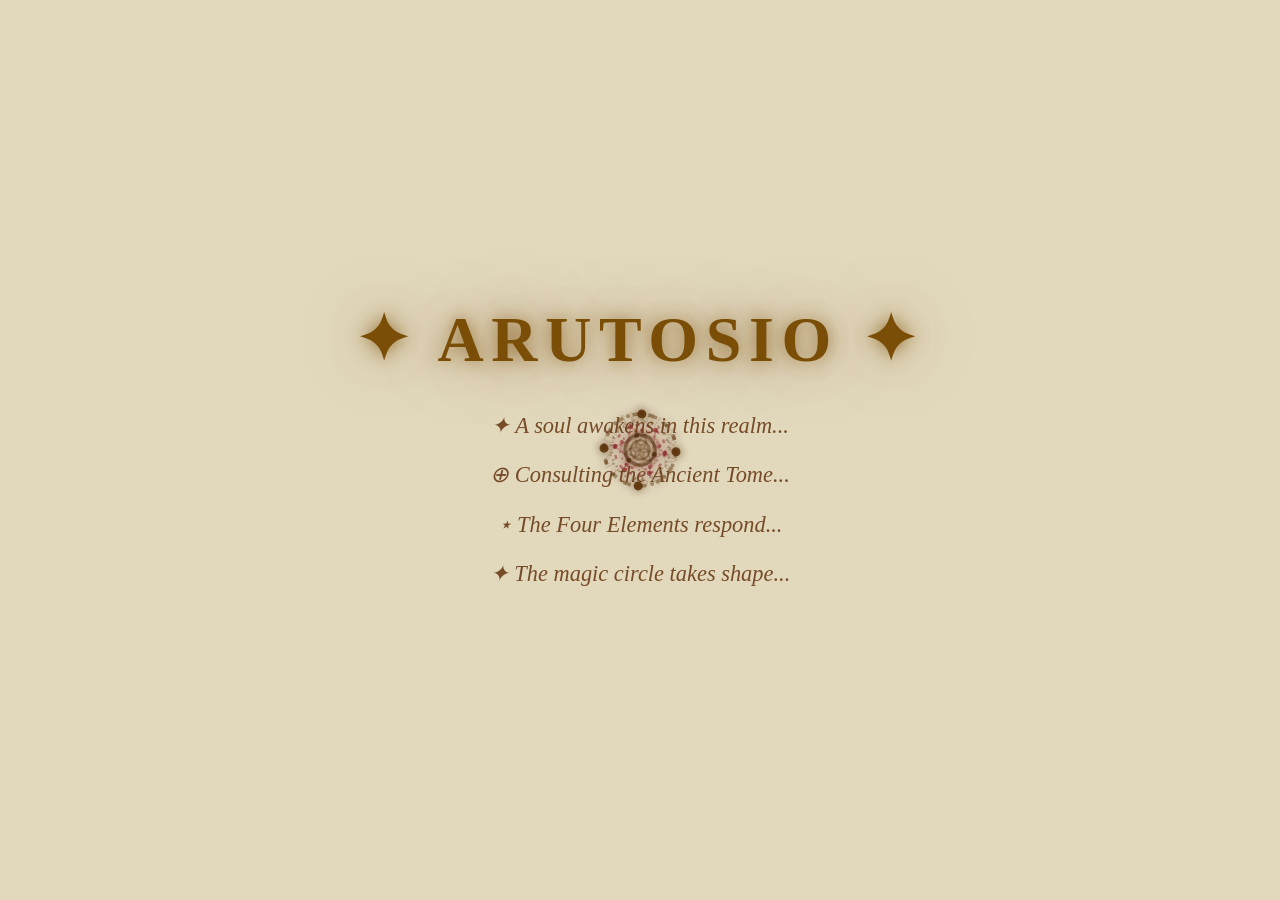
==== index.html @ 46d1d0fb "Replace React site with aruta.sh mirror branded as Arutosio Synced via aruta.sh tools/sync-arutosio." ====
<!DOCTYPE html>
<html lang="it" data-theme="dark">
<head>
    <meta charset="UTF-8">
    <meta name="viewport" content="width=device-width, initial-scale=1.0">
    <title>Arutosio — Tome of the Wandering Mage</title>
    <meta name="description" content="Stefano Aruta — Streamer, Programmer, Adventurer.">
    <link rel="icon" href="Brand/ArutosioIcon.ico">
    <link rel="manifest" href="manifest.json">
    <meta name="apple-mobile-web-app-capable" content="yes">
    <meta name="apple-mobile-web-app-status-bar-style" content="black-translucent">
    <meta name="theme-color" id="meta-theme-color" content="#0c0a1a">
    <script>
        // Restore theme + font-size + font-family synchronously so the first
        // paint already reflects the user's saved preferences. Running this
        // from app.js at DOMContentLoaded leaves a visible flash on mobile
        // when the default (dark) theme renders before the override applies.
        (function() {
            try {
                var t = localStorage.getItem('aruta_theme');
                if (!t) t = matchMedia('(prefers-color-scheme: light)').matches ? 'light' : 'dark';
                document.documentElement.setAttribute('data-theme', t);
                var fs = localStorage.getItem('aruta_fontsize');
                if (fs) document.documentElement.style.fontSize = fs + '%';
                var f = localStorage.getItem('aruta_font');
                var FONTS = {
                    medieval: ["'IM Fell English', Georgia, serif", "'IM Fell English', Georgia, serif"],
                    modern:   ["-apple-system, BlinkMacSystemFont, 'Segoe UI', system-ui, sans-serif", "-apple-system, BlinkMacSystemFont, 'Segoe UI', system-ui, sans-serif"],
                    serif:    ["Georgia, 'Times New Roman', serif", "Georgia, 'Times New Roman', serif"],
                    mono:     ["'Courier New', Consolas, monospace", "'Courier New', Consolas, monospace"],
                    nordic:   ["'Cinzel', Georgia, serif", "'Cinzel', Georgia, serif"]
                };
                if (f && FONTS[f]) {
                    document.documentElement.style.setProperty('--font-body', FONTS[f][0]);
                    document.documentElement.style.setProperty('--font-display', FONTS[f][1]);
                }
            } catch (e) {}
        })();
    </script>
    <meta property="og:type"        content="website">
    <meta property="og:url"         content="https://arutosio.com">
    <meta property="og:title"       content="Arutosio — The Wandering Mage">
    <meta property="og:description" content="Streamer · Programmer · Adventurer.">
    <meta property="og:image"       content="https://arutosio.com/Images/aru2_meta.png">
    <meta property="og:image:width"  content="1628">
    <meta property="og:image:height" content="1558">
    <meta property="og:image:type"   content="image/png">
    <link rel="canonical"           href="https://arutosio.com">
    <meta name="keywords"           content="Aruta, streamer, programmer, Twitch, Kick, YouTube, gaming, anime, Ultima Online, Minecraft">
    <meta name="twitter:card"       content="summary_large_image">
    <meta name="twitter:site"       content="@arutash">
    <meta name="twitter:title"      content="Arutosio — The Wandering Mage">
    <meta name="twitter:image"      content="https://arutosio.com/Images/aru2_meta.png">
    <meta name="twitter:description" content="Streamer · Programmer · Adventurer. Watch live on Twitch, Kick & YouTube.">
    <meta name="robots" content="index, follow">
    <meta name="author" content="Stefano Aruta">
    <link rel="preconnect" href="https://fonts.googleapis.com">
    <link rel="preconnect" href="https://fonts.gstatic.com" crossorigin>
    <link href="https://fonts.googleapis.com/css2?family=IM+Fell+English:ital@0;1&family=Inter:wght@400;600;700;900&family=Cinzel:wght@500;700;900&display=swap" rel="stylesheet">
    <link rel="stylesheet" href="https://cdnjs.cloudflare.com/ajax/libs/font-awesome/6.7.2/css/all.min.css">
    <link rel="preload" as="image" href="./Images/aru_portrait.webp" fetchpriority="high">
    <!-- Stylesheets loaded explicitly so the preload scanner can fetch all 6 in
         parallel. A single main.css with @import would serialize discovery and
         cause a visible FOUC on slower (mobile) connections. -->
    <link rel="stylesheet" href="Style/core.css">
    <link rel="stylesheet" href="Style/desktop.css">
    <link rel="stylesheet" href="Style/os.css">
    <link rel="stylesheet" href="Style/sections.css">
    <link rel="stylesheet" href="Style/responsive.css">
    <link rel="stylesheet" href="Style/terminal.css">
    <link rel="stylesheet" href="Style/widgets.css">
    <!-- VanillaTilt removed — replaced with pure CSS/JS tilt -->
</head>
<body>

<!-- ░░ RUNE PARTICLE CANVAS ░░ -->
<canvas id="rune-bg" aria-hidden="true"></canvas>

<!-- ░░ MAGIC CURSOR ░░ -->
<div id="magic-cursor" aria-hidden="true">
    <div class="cursor-ring"></div>
    <div class="cursor-dot"></div>
</div>

<!-- ░░ USER BACKGROUND (image/video set via Appearance settings) ░░ -->
<div id="user-bg-layer" aria-hidden="true" style="display:none;"></div>

<!-- ░░ CSS MAGIC BACKGROUND (no canvas, GPU only) ░░ -->
<div class="magic-bg" aria-hidden="true">
    <svg class="bg-ring bg-ring-1" viewBox="0 0 900 900">
        <circle cx="450" cy="450" r="420" fill="none" stroke="currentColor" stroke-width="1"   stroke-dasharray="6 14"  opacity="0.07"/>
        <polygon points="450,50 800,650 100,650"       fill="none" stroke="currentColor" stroke-width="0.8"                   opacity="0.045"/>
        <circle cx="450" cy="450" r="310" fill="none" stroke="currentColor" stroke-width="0.8" stroke-dasharray="3 10"  opacity="0.055"/>
        <circle cx="450" cy="450" r="180" fill="none" stroke="currentColor" stroke-width="0.6" stroke-dasharray="2 8"   opacity="0.04"/>
    </svg>
    <svg class="bg-ring bg-ring-2" viewBox="0 0 600 600">
        <circle cx="300" cy="300" r="280" fill="none" stroke="currentColor" stroke-width="0.8" stroke-dasharray="4 10" opacity="0.05"/>
        <polygon points="300,30 540,440 60,440"        fill="none" stroke="currentColor" stroke-width="0.6"                  opacity="0.035"/>
    </svg>
</div>

<!-- ░░ AMBIENT FOG ░░ -->
<div class="ambient-fog" aria-hidden="true">
    <div class="fog-layer"></div>
    <div class="fog-layer"></div>
    <div class="fog-layer"></div>
</div>

<!-- ░░ SUMMONING OVERLAY ░░ -->
<div id="summon-overlay">
    <canvas id="summon-canvas"></canvas>
    <div class="summon-text-wrap">
        <div class="summon-logo">✦ ARUTOSIO ✦</div>
        <div id="summon-log"></div>
    </div>
</div>

<!-- ░░ APP ░░ -->
<main id="app" class="hidden">

    <!-- ══ TASKBAR ══ -->
    <header class="taskbar">
        <!-- Left: start button only -->
        <div class="taskbar-left">
            <button class="taskbar-start" id="start-btn" aria-label="Start menu" title="Start" data-i18n-aria="start_btn_aria" data-i18n-title="start_btn">
                <span class="start-icon">⚜</span>
            </button>
            <div class="taskbar-sep" aria-hidden="true"></div>
        </div>
        <!-- Middle: open window tabs -->
        <div class="taskbar-tabs" id="taskbar-tabs">
            <!-- Populated dynamically by JS -->
        </div>
        <!-- Right: system tray -->
        <div class="taskbar-tray">
            <div class="taskbar-sep" aria-hidden="true"></div>
            <button class="tray-btn tray-btn-sys" id="sysinfo-btn" title="System Info" aria-label="System info" data-i18n-title="sysinfo_btn" data-i18n-aria="sysinfo_btn">
                <i class="fas fa-circle-info"></i>
                <span class="tray-btn-label">SYS</span>
            </button>
            <!-- System Info Popover -->
            <div class="sysinfo-panel" id="sysinfo-panel" style="display: none;">
                <div class="sysinfo-header" data-i18n="sysinfo_title">System Information</div>
                <div class="sysinfo-rows" id="sysinfo-rows">
                    <div class="sysinfo-row"><span class="sysinfo-label" data-i18n="sysinfo_loading">Loading...</span></div>
                </div>
            </div>
            <div class="taskbar-sep" aria-hidden="true"></div>
            <div class="taskbar-clock">
                <span class="hud-date" id="hud-date">----/--/--</span>
                <span class="hud-clock-sep" aria-hidden="true">·</span>
                <span class="hud-time" id="hud-time">--:--:--</span>
            </div>
        </div>
        <!-- Hidden elements used by Settings -->
        <button class="tray-btn" id="sound-btn" style="display:none;" title="Toggle ambient sound" aria-label="Toggle ambient sound">
            <i class="fas fa-volume-mute" id="sound-icon"></i>
        </button>
        <button class="tray-btn" id="theme-btn" style="display:none;" title="Toggle theme">
            <i class="fas fa-moon" id="theme-icon"></i>
        </button>
        <select id="lang-select" class="lang-select" style="display:none;" aria-label="Language">
            <option value="it">IT</option>
            <option value="en">EN</option>
            <option value="es">ES</option>
            <option value="ja">JA</option>
            <option value="fn">ᚠᚾ</option>
        </select>
        <!-- Start menu -->
        <div class="start-menu" id="start-menu" style="display: none;">
            <div class="start-header">
                <span class="start-logo">⚜</span>
                <div class="start-header-text">
                    <span class="start-title">Arutosio</span>
                    <span class="start-subtitle" data-i18n="start_subtitle">Tome of the Wandering Mage</span>
                </div>
            </div>
            <!-- Items rendered dynamically by registry.js:renderStartMenuItems
                 so that built-ins + installed packages can be grouped by
                 category (info/games/tools/creativity/other/system). -->
            <div class="start-items" id="start-items"></div>
            <div class="start-divider"></div>
            <div class="start-actions">
                <button class="start-action" id="start-share">📤 <span data-i18n="start_share">Share</span></button>
            </div>
            <div class="start-footer">
                <span>© 2025 Stefano Aruta</span>
            </div>
        </div>
    </header>

    <!-- ══ DESKTOP ══ -->
    <div class="desktop" id="desktop">
        <!-- Desktop Hero (magic circle + portrait + title) -->
        <div class="home-hero desktop-hero" id="sec-home">
            <div class="magic-circle-frame">
                <!-- Outer ring: triple rings + 12 rune nodes + text arc (CW, slow) -->
                <svg class="mc-svg mc-outer" viewBox="0 0 200 200" aria-hidden="true">
                    <defs>
                        <path id="mc-text-ring" d="M 8,100 A 92,92 0 0,1 192,100 A 92,92 0 0,1 8,100"/>
                    </defs>
                    <!-- Triple outer rings -->
                    <circle cx="100" cy="100" r="97"  fill="none" stroke="currentColor" stroke-width="0.5" opacity="0.25"/>
                    <circle cx="100" cy="100" r="95"  fill="none" stroke="currentColor" stroke-width="1.0" stroke-dasharray="5 7" opacity="0.60"/>
                    <circle cx="100" cy="100" r="92"  fill="none" stroke="currentColor" stroke-width="0.3" opacity="0.20"/>
                    <circle cx="100" cy="100" r="88"  fill="none" stroke="currentColor" stroke-width="0.4" stroke-dasharray="1 4" opacity="0.30"/>
                    <!-- 4 cardinal glowing nodes -->
                    <circle cx="100" cy="3"   r="3.5" fill="currentColor" opacity="0.90"/>
                    <circle cx="197" cy="100" r="3.5" fill="currentColor" opacity="0.90"/>
                    <circle cx="3"   cy="100" r="3.5" fill="currentColor" opacity="0.90"/>
                    <circle cx="100" cy="197" r="3.5" fill="currentColor" opacity="0.90"/>
                    <!-- 8 intercardinal nodes -->
                    <circle cx="167" cy="33"  r="2.2" fill="currentColor" opacity="0.55"/>
                    <circle cx="167" cy="167" r="2.2" fill="currentColor" opacity="0.55"/>
                    <circle cx="33"  cy="167" r="2.2" fill="currentColor" opacity="0.55"/>
                    <circle cx="33"  cy="33"  r="2.2" fill="currentColor" opacity="0.55"/>
                    <circle cx="134" cy="10"  r="1.5" fill="currentColor" opacity="0.35"/>
                    <circle cx="190" cy="66"  r="1.5" fill="currentColor" opacity="0.35"/>
                    <circle cx="10"  cy="134" r="1.5" fill="currentColor" opacity="0.35"/>
                    <circle cx="66"  cy="190" r="1.5" fill="currentColor" opacity="0.35"/>
                    <!-- Rune text arc -->
                    <text font-family="serif" font-size="5.5" fill="currentColor" opacity="0.48" letter-spacing="2.4">
                        <textPath href="#mc-text-ring">✦ ARCANUM ✦ IGNIS ✦ AQUA ✦ TERRA ✦ VENTUS ✦ LUX ✦ VIA ✦ SOMNIUM ✦</textPath>
                    </text>
                </svg>
                <!-- Middle ring: hexagram + double ring + tick marks (CCW, medium) -->
                <svg class="mc-svg mc-mid" viewBox="0 0 200 200" aria-hidden="true">
                    <circle cx="100" cy="100" r="84" fill="none" stroke="currentColor" stroke-width="0.4" opacity="0.22"/>
                    <circle cx="100" cy="100" r="82" fill="none" stroke="currentColor" stroke-width="0.9" stroke-dasharray="2 4" opacity="0.45"/>
                    <circle cx="100" cy="100" r="80" fill="none" stroke="currentColor" stroke-width="0.3" opacity="0.18"/>
                    <!-- Hexagram (Star of David) -->
                    <polygon points="100,20 170,140 30,140" fill="none" stroke="currentColor" stroke-width="0.8" opacity="0.35"/>
                    <polygon points="100,180 30,60 170,60"  fill="none" stroke="currentColor" stroke-width="0.8" opacity="0.35"/>
                    <!-- 6 vertex nodes -->
                    <circle cx="100" cy="20"  r="2.5" fill="currentColor" opacity="0.65"/>
                    <circle cx="170" cy="140" r="2.5" fill="currentColor" opacity="0.65"/>
                    <circle cx="30"  cy="140" r="2.5" fill="currentColor" opacity="0.65"/>
                    <circle cx="100" cy="180" r="2.5" fill="currentColor" opacity="0.65"/>
                    <circle cx="30"  cy="60"  r="2.5" fill="currentColor" opacity="0.65"/>
                    <circle cx="170" cy="60"  r="2.5" fill="currentColor" opacity="0.65"/>
                    <!-- 12 tick marks around the ring -->
                    <line x1="100" y1="18" x2="100" y2="24" stroke="currentColor" stroke-width="0.6" opacity="0.30"/>
                    <line x1="141" y1="29" x2="138" y2="34" stroke="currentColor" stroke-width="0.6" opacity="0.30"/>
                    <line x1="171" y1="59" x2="165" y2="62" stroke="currentColor" stroke-width="0.6" opacity="0.30"/>
                    <line x1="182" y1="100" x2="176" y2="100" stroke="currentColor" stroke-width="0.6" opacity="0.30"/>
                    <line x1="171" y1="141" x2="165" y2="138" stroke="currentColor" stroke-width="0.6" opacity="0.30"/>
                    <line x1="141" y1="171" x2="138" y2="166" stroke="currentColor" stroke-width="0.6" opacity="0.30"/>
                    <line x1="100" y1="182" x2="100" y2="176" stroke="currentColor" stroke-width="0.6" opacity="0.30"/>
                    <line x1="59"  y1="171" x2="62"  y2="166" stroke="currentColor" stroke-width="0.6" opacity="0.30"/>
                    <line x1="29"  y1="141" x2="35"  y2="138" stroke="currentColor" stroke-width="0.6" opacity="0.30"/>
                    <line x1="18"  y1="100" x2="24"  y2="100" stroke="currentColor" stroke-width="0.6" opacity="0.30"/>
                    <line x1="29"  y1="59" x2="35"   y2="62" stroke="currentColor" stroke-width="0.6" opacity="0.30"/>
                    <line x1="59"  y1="29" x2="62"   y2="34" stroke="currentColor" stroke-width="0.6" opacity="0.30"/>
                </svg>
                <!-- Rune compass ring (NEW — draggable, CCW fast) -->
                <svg class="mc-svg mc-rune" viewBox="0 0 200 200" aria-hidden="true">
                    <circle cx="100" cy="100" r="77" fill="none" stroke="currentColor" stroke-width="0.6" stroke-dasharray="1 3" opacity="0.30"/>
                    <circle cx="100" cy="100" r="75" fill="none" stroke="currentColor" stroke-width="0.8" opacity="0.40"/>
                    <!-- 8 rune symbols around the ring -->
                    <text x="100" y="27"  text-anchor="middle" fill="currentColor" font-size="9" opacity="0.55" font-family="serif">ᚠ</text>
                    <text x="153" y="53"  text-anchor="middle" fill="currentColor" font-size="9" opacity="0.55" font-family="serif">ᚢ</text>
                    <text x="175" y="103" text-anchor="middle" fill="currentColor" font-size="9" opacity="0.55" font-family="serif">ᚦ</text>
                    <text x="153" y="153" text-anchor="middle" fill="currentColor" font-size="9" opacity="0.55" font-family="serif">ᚨ</text>
                    <text x="100" y="178" text-anchor="middle" fill="currentColor" font-size="9" opacity="0.55" font-family="serif">ᚱ</text>
                    <text x="47"  y="153" text-anchor="middle" fill="currentColor" font-size="9" opacity="0.55" font-family="serif">ᚲ</text>
                    <text x="25"  y="103" text-anchor="middle" fill="currentColor" font-size="9" opacity="0.55" font-family="serif">ᚷ</text>
                    <text x="47"  y="53"  text-anchor="middle" fill="currentColor" font-size="9" opacity="0.55" font-family="serif">ᚹ</text>
                </svg>
                <!-- Inner ring: pentagon + triangle + triple rings (CW, fast) -->
                <svg class="mc-svg mc-inner" viewBox="0 0 200 200" aria-hidden="true">
                    <circle cx="100" cy="100" r="73" fill="none" stroke="currentColor" stroke-width="0.4" opacity="0.22"/>
                    <circle cx="100" cy="100" r="71" fill="none" stroke="currentColor" stroke-width="1.1" opacity="0.70"/>
                    <circle cx="100" cy="100" r="69" fill="none" stroke="currentColor" stroke-width="0.3" opacity="0.18"/>
                    <circle cx="100" cy="100" r="65" fill="none" stroke="currentColor" stroke-width="0.5" stroke-dasharray="3 5" opacity="0.30"/>
                    <!-- Inner triangle -->
                    <polygon points="100,30 160,135 40,135" fill="none" stroke="currentColor" stroke-width="1.0" opacity="0.42"/>
                    <!-- Inner pentagon (inverted) -->
                    <polygon points="100,155 39,73 69,28 131,28 161,73" fill="none" stroke="currentColor" stroke-width="0.5" opacity="0.18"/>
                    <!-- Triangle vertex nodes -->
                    <circle cx="100" cy="30"  r="3" fill="currentColor" opacity="0.75"/>
                    <circle cx="160" cy="135" r="3" fill="currentColor" opacity="0.75"/>
                    <circle cx="40"  cy="135" r="3" fill="currentColor" opacity="0.75"/>
                </svg>
                <div class="portrait-img-wrap">
                    <img src="./Images/aru_portrait.webp" alt="Arutosio" class="portrait-img" width="600" height="575" decoding="async" fetchpriority="high">
                </div>
            </div>
            <div class="home-tagline">
                <h1 class="char-name">Arutosio</h1>
                <div class="char-class" data-i18n="char_class">Streamer · Programmer · Adventurer</div>
            </div>
        </div>

        <!-- Windows -->
        <div class="os-window" id="win-about" data-window="about" style="display:none;">
            <div class="win-titlebar">
                <span class="win-title">📖 <span data-i18n="sec_about">About</span></span>
                <div class="win-controls">
                    <button class="win-btn win-minimize" title="Minimize" data-i18n-title="win_minimize">▬</button>
                    <button class="win-btn win-maximize" title="Maximize" data-i18n-title="win_maximize">☐</button>
                    <button class="win-btn win-close" title="Close" data-i18n-title="win_close">✕</button>
                </div>
            </div>
            <div class="win-content">
                <section class="page-section" id="sec-about">
                    <p class="char-bio" id="char-bio"></p>
                    <div class="rune-divider"><div class="rune-line"></div><span class="rune-sym" aria-hidden="true">⋆ ✦ ⋆</span><div class="rune-line"></div></div>
                    <div class="interest-grid" id="interest-grid"></div>
                    <div class="rune-divider"><div class="rune-line"></div><span class="rune-sym" aria-hidden="true">⊕ ◈ ⊕</span><div class="rune-line"></div></div>
                    <h2 class="section-title" data-i18n="projects_title">Progetti in Corso</h2>
                    <div class="projects-grid" id="projects-grid"></div>
                </section>
            </div>
        </div>

        <div class="os-window" id="win-live" data-window="live" style="display:none;">
            <div class="win-titlebar">
                <span class="win-title">🔮 <span data-i18n="sec_live">Live</span></span>
                <div class="win-controls">
                    <button class="win-btn win-minimize" title="Minimize" data-i18n-title="win_minimize">▬</button>
                    <button class="win-btn win-maximize" title="Maximize" data-i18n-title="win_maximize">☐</button>
                    <button class="win-btn win-close" title="Close" data-i18n-title="win_close">✕</button>
                </div>
            </div>
            <div class="win-content">
                <section class="page-section" id="sec-live">
                    <h2 class="section-title" data-i18n="live_title">Reame Live</h2>
                    <p class="live-desc" data-i18n="live_desc">Osserva il mago in azione attraverso il portale</p>

                    <!-- Platform selector tabs -->
                    <div class="live-tabs">
                        <button class="live-tab active" data-platform="twitch">
                            <i class="fab fa-twitch"></i> Twitch
                        </button>
                        <button class="live-tab" data-platform="kick">
                            <i class="fas fa-broadcast-tower"></i> Kick
                        </button>
                        <button class="live-tab" data-platform="youtube">
                            <i class="fab fa-youtube"></i> YouTube
                        </button>
                    </div>

                    <!-- Stream container: player + chat -->
                    <div class="live-container">
                        <div class="live-player" id="live-player">
                            <!-- iframe injected by JS -->
                        </div>
                        <div class="live-chat" id="live-chat">
                            <!-- iframe injected by JS -->
                        </div>
                    </div>

                    <!-- Offline message with schedule -->
                    <div class="live-offline" id="live-offline" style="display: none;">
                        <span class="live-offline-icon" aria-hidden="true">🔮</span>
                        <p class="live-offline-text" data-i18n="live_offline">Il mago non è nel reame... segui per essere avvisato del prossimo rituale.</p>
                        <div class="live-schedule">
                            <h3 class="live-schedule-title" data-i18n="live_schedule_title">✦ Prossimi Rituali ✦</h3>
                            <div class="live-schedule-items">
                                <div class="live-schedule-item"><span class="live-schedule-day" data-i18n="live_day_tue">Martedì</span><span class="live-schedule-time">21:00 CET</span></div>
                                <div class="live-schedule-item"><span class="live-schedule-day" data-i18n="live_day_thu">Giovedì</span><span class="live-schedule-time">21:00 CET</span></div>
                                <div class="live-schedule-item"><span class="live-schedule-day" data-i18n="live_day_sat">Sabato</span><span class="live-schedule-time">16:00 CET</span></div>
                            </div>
                        </div>
                        <div class="live-countdown-wrap">
                            <span class="live-countdown-label" data-i18n="live_countdown">Prossimo rituale tra</span>
                            <span class="live-countdown" id="live-countdown">--:--:--</span>
                        </div>
                    </div>

                    <!-- Clip gallery -->
                    <div class="rune-divider"><div class="rune-line"></div><span class="rune-sym" aria-hidden="true">✦ ⚔ ✦</span><div class="rune-line"></div></div>
                    <h2 class="section-title" data-i18n="clips_title">Momenti Epici</h2>
                    <div class="clips-grid" id="clips-grid"></div>
                </section>
            </div>
        </div>

        <div class="os-window" id="win-links" data-window="links" style="display:none;">
            <div class="win-titlebar">
                <span class="win-title">🔗 <span data-i18n="sec_links">Links</span></span>
                <div class="win-controls">
                    <button class="win-btn win-minimize" title="Minimize" data-i18n-title="win_minimize">▬</button>
                    <button class="win-btn win-maximize" title="Maximize" data-i18n-title="win_maximize">☐</button>
                    <button class="win-btn win-close" title="Close" data-i18n-title="win_close">✕</button>
                </div>
            </div>
            <div class="win-content">
                <section class="page-section" id="sec-links">

                    <div class="links-intro">
                        <p class="links-desc" data-i18n="links_desc">Trovami su queste piattaforme</p>
                    </div>

                    <div class="link-cards" id="link-cards"></div>

                    <div class="rune-divider"><div class="rune-line"></div><span class="rune-sym" aria-hidden="true">⊕ ◈ ⊕</span><div class="rune-line"></div></div>
                    <h2 class="section-title" data-i18n="discord_title">Gilda Arcana</h2>
                    <div class="discord-widget">
                        <iframe src="https://discord.com/widget?id=86085128656285696&theme=dark"
                                width="100%" height="400"
                                allowtransparency="true" frameborder="0"
                                sandbox="allow-popups allow-popups-to-escape-sandbox allow-same-origin allow-scripts"
                                title="Discord" loading="lazy">
                        </iframe>
                    </div>

                </section>
            </div>
        </div>
        <div class="os-window" id="win-settings" data-window="settings" style="display:none;">
            <div class="win-titlebar">
                <span class="win-title">⚙️ <span data-i18n="sec_settings">Settings</span></span>
                <div class="win-controls">
                    <button class="win-btn win-minimize" title="Minimize" data-i18n-title="win_minimize">▬</button>
                    <button class="win-btn win-maximize" title="Maximize" data-i18n-title="win_maximize">☐</button>
                    <button class="win-btn win-close" title="Close" data-i18n-title="win_close">✕</button>
                </div>
            </div>
            <div class="win-content">
                <div class="settings-layout">
                    <!-- Sidebar categories -->
                    <nav class="settings-sidebar">
                        <button class="settings-cat active" data-cat="appearance">🌓 <span data-i18n="settings_appearance">Appearance</span></button>
                        <button class="settings-cat" data-cat="performance">⚡ <span data-i18n="settings_performance">Performance</span></button>
                        <button class="settings-cat" data-cat="clock">🕐 <span data-i18n="settings_clock">Clock</span></button>
                        <button class="settings-cat" data-cat="language">🌐 <span data-i18n="settings_language">Language</span></button>
                        <button class="settings-cat" data-cat="sound">🔊 <span data-i18n="settings_sound">Sound</span></button>
                        <button class="settings-cat" data-cat="permissions">🔐 <span data-i18n="settings_permissions">Permissions</span></button>
                        <button class="settings-cat" data-cat="widgets">🪄 <span data-i18n="settings_widgets">Widgets</span></button>
                        <button class="settings-cat" data-cat="profile">💾 <span data-i18n="settings_profile">Profile</span></button>
                        <button class="settings-cat" data-cat="reset">🔄 <span data-i18n="settings_reset">Reset</span></button>
                        <button class="settings-cat" data-cat="about">⚜ <span data-i18n="settings_about">About</span></button>
                    </nav>
                    <!-- Content panels -->
                    <div class="settings-content">
                        <!-- Appearance -->
                        <div class="settings-page active" data-page="appearance">
                            <h2 class="settings-page-title" data-i18n="settings_appearance">Appearance</h2>
                            <div class="settings-row">
                                <div class="settings-label"><span class="settings-icon">🌓</span><div><strong data-i18n="settings_theme">Theme</strong><br><small data-i18n="settings_theme_desc">Switch between dark and light mode</small></div></div>
                                <button class="settings-toggle" id="settings-theme-toggle"><span class="toggle-track"><span class="toggle-thumb"></span></span></button>
                            </div>
                            <div class="settings-row">
                                <div class="settings-label"><span class="settings-icon">🖥</span><div><strong data-i18n="settings_theme_follow">Follow system theme</strong><br><small data-i18n="settings_theme_follow_desc">Match your OS dark/light preference automatically</small></div></div>
                                <button class="settings-toggle" id="settings-theme-follow-toggle"><span class="toggle-track"><span class="toggle-thumb"></span></span></button>
                            </div>
                            <div class="settings-row">
                                <div class="settings-label"><span class="settings-icon">🧭</span><div><strong data-i18n="settings_autohide">Auto-hide taskbar</strong><br><small data-i18n="settings_autohide_desc">Hide the top bar; reveal it by moving the cursor to the top edge</small></div></div>
                                <button class="settings-toggle" id="settings-taskbar-autohide"><span class="toggle-track"><span class="toggle-thumb"></span></span></button>
                            </div>
                            <div class="settings-row">
                                <div class="settings-label"><span class="settings-icon">🔤</span><div><strong data-i18n="settings_fontsize">Font Size</strong><br><small data-i18n="settings_fontsize_desc">Adjust text size</small></div></div>
                                <div class="settings-range-wrap"><input type="range" id="settings-font-size" class="settings-range" min="80" max="130" value="100" step="5"><span class="settings-range-value" id="font-size-label">100%</span></div>
                            </div>
                            <div class="settings-row">
                                <div class="settings-label"><span class="settings-icon">✒️</span><div><strong data-i18n="settings_font">Font Family</strong><br><small data-i18n="settings_font_desc">Typeface used across the site</small></div></div>
                                <select id="settings-font" class="settings-select">
                                    <option value="default" data-i18n="font_default">Arcane (Cinzel + Inter)</option>
                                    <option value="medieval" data-i18n="font_medieval">Medieval (IM Fell)</option>
                                    <option value="modern" data-i18n="font_modern">Modern Sans</option>
                                    <option value="serif" data-i18n="font_serif">Classic Serif</option>
                                    <option value="mono" data-i18n="font_mono">Monospace</option>
                                    <option value="nordic" data-i18n="font_nordic">Nordic (Cinzel only)</option>
                                </select>
                            </div>
                            <div class="settings-row">
                                <div class="settings-label"><span class="settings-icon">🖼</span><div><strong data-i18n="settings_bg">Background</strong><br><small data-i18n="settings_bg_desc">Images or video loops, rotated automatically (saved in your profile)</small></div></div>
                                <div class="settings-actions">
                                    <button class="settings-reset-btn" id="settings-bg-pick" data-i18n="settings_bg_pick">Add…</button>
                                    <button class="settings-reset-btn" id="settings-bg-clear" data-i18n="settings_bg_clear">Clear</button>
                                    <span class="settings-status" id="settings-bg-status">Default</span>
                                    <input type="file" id="settings-bg-file" accept="image/*,video/*" multiple style="display:none;">
                                </div>
                            </div>
                            <ul class="settings-bg-list" id="settings-bg-list" hidden></ul>
                            <div class="settings-row">
                                <div class="settings-label"><span class="settings-icon">🔁</span><div><strong data-i18n="settings_bg_rotation">Background rotation</strong><br><small data-i18n="settings_bg_rotation_desc">Cycle every few minutes or follow the time of day</small></div></div>
                                <div class="settings-actions">
                                    <select id="settings-bg-mode" class="settings-select">
                                        <option value="interval" data-i18n="settings_bg_mode_interval">Interval</option>
                                        <option value="time" data-i18n="settings_bg_mode_time">Time of day</option>
                                    </select>
                                    <label class="settings-bg-interval">
                                        <input type="number" id="settings-bg-interval" class="settings-input" min="1" max="1440" step="1" value="10">
                                        <span data-i18n="settings_bg_minutes">min</span>
                                    </label>
                                </div>
                            </div>
                            <div class="settings-row">
                                <div class="settings-label"><span class="settings-icon">🧙</span><div><strong data-i18n="settings_portrait">Portrait</strong><br><small data-i18n="settings_portrait_desc">Replace the hero portrait image</small></div></div>
                                <div class="settings-actions">
                                    <button class="settings-reset-btn" id="settings-portrait-pick" data-i18n="settings_portrait_pick">Upload…</button>
                                    <button class="settings-reset-btn" id="settings-portrait-clear" data-i18n="settings_portrait_clear">Reset</button>
                                    <span class="settings-status" id="settings-portrait-status" data-i18n="settings_status_default">Default</span>
                                    <input type="file" id="settings-portrait-file" accept="image/*" style="display:none;">
                                </div>
                            </div>
                            <div class="settings-row">
                                <div class="settings-label"><span class="settings-icon">✦</span><div><strong data-i18n="settings_name">Display name</strong><br><small data-i18n="settings_name_desc">Shown in hero and start menu</small></div></div>
                                <div class="settings-actions">
                                    <input type="text" id="settings-name-input" class="settings-input" maxlength="64" placeholder="Arutosio">
                                    <button class="settings-reset-btn" id="settings-name-clear" data-i18n="settings_name_clear">Reset</button>
                                </div>
                            </div>
                            <div class="settings-row">
                                <div class="settings-label"><span class="settings-icon">🎨</span><div><strong data-i18n="settings_accent">Accent Color</strong><br><small data-i18n="settings_accent_desc">Choose your accent color</small></div></div>
                                <div class="settings-colors" id="settings-accent">
                                    <button class="settings-color-btn active" data-accent="gold" style="background:#ffc857;" title="Gold" data-i18n-title="accent_gold"></button>
                                    <button class="settings-color-btn" data-accent="purple" style="background:#a78bfa;" title="Purple" data-i18n-title="accent_purple"></button>
                                    <button class="settings-color-btn" data-accent="cyan" style="background:#22d3ee;" title="Cyan" data-i18n-title="accent_cyan"></button>
                                    <button class="settings-color-btn" data-accent="rose" style="background:#fb7185;" title="Rose" data-i18n-title="accent_rose"></button>
                                    <button class="settings-color-btn" data-accent="emerald" style="background:#34d399;" title="Emerald" data-i18n-title="accent_emerald"></button>
                                    <label class="settings-color-btn settings-color-custom" data-accent="custom" title="Custom" data-i18n-title="accent_custom">
                                        <span class="custom-swatch">🎨</span>
                                        <input type="color" id="settings-accent-custom" value="#ffc857">
                                    </label>
                                </div>
                            </div>
                            <div class="settings-row">
                                <div class="settings-label"><span class="settings-icon">🔮</span><div><strong data-i18n="settings_magic">Magic Color</strong><br><small data-i18n="settings_magic_desc">Runes, magic circle, rings and fog tint</small></div></div>
                                <div class="settings-colors" id="settings-magic">
                                    <button class="settings-color-btn active" data-magic="purple" style="background:#a78bfa;" title="Purple" data-i18n-title="accent_purple"></button>
                                    <button class="settings-color-btn" data-magic="ice" style="background:#67e8f9;" title="Ice" data-i18n-title="magic_ice"></button>
                                    <button class="settings-color-btn" data-magic="ember" style="background:#fb923c;" title="Ember" data-i18n-title="magic_ember"></button>
                                    <button class="settings-color-btn" data-magic="blood" style="background:#fb7185;" title="Blood" data-i18n-title="magic_blood"></button>
                                    <button class="settings-color-btn" data-magic="fae" style="background:#34d399;" title="Fae" data-i18n-title="magic_fae"></button>
                                    <label class="settings-color-btn settings-color-custom" data-magic="custom" title="Custom" data-i18n-title="accent_custom">
                                        <span class="custom-swatch">🎨</span>
                                        <input type="color" id="settings-magic-custom" value="#a78bfa">
                                    </label>
                                </div>
                            </div>
                            <div class="settings-row">
                                <div class="settings-label"><span class="settings-icon">🖼️</span><div><strong data-i18n="settings_border">Border Color</strong><br><small data-i18n="settings_border_desc">Window and panel borders (auto = follows accent)</small></div></div>
                                <div class="settings-actions">
                                    <button class="settings-reset-btn" id="settings-border-auto" data-i18n="settings_border_auto">Auto</button>
                                    <label class="settings-color-btn settings-color-custom" data-border="custom" title="Custom" data-i18n-title="accent_custom">
                                        <span class="custom-swatch">🎨</span>
                                        <input type="color" id="settings-border-custom" value="#ffc857">
                                    </label>
                                </div>
                            </div>
                            <div class="settings-row">
                                <div class="settings-label"><span class="settings-icon">▦</span><div><strong data-i18n="settings_border_alpha">Border Intensity</strong><br><small data-i18n="settings_border_alpha_desc">How visible borders are</small></div></div>
                                <div class="settings-range-wrap"><input type="range" id="settings-border-alpha" class="settings-range" min="40" max="160" value="100" step="10"><span class="settings-range-value" id="border-alpha-label">100%</span></div>
                            </div>
                            <div class="settings-row">
                                <div class="settings-label"><span class="settings-icon">🌫</span><div><strong data-i18n="settings_blur">Glass Blur</strong><br><small data-i18n="settings_blur_desc">Backdrop blur of glass panels</small></div></div>
                                <div class="settings-range-wrap"><input type="range" id="settings-blur" class="settings-range" min="0" max="24" value="18" step="2"><span class="settings-range-value" id="blur-label">18px</span></div>
                            </div>
                            <div class="settings-row">
                                <div class="settings-label"><span class="settings-icon">⬜</span><div><strong data-i18n="settings_radius">Corner Roundness</strong><br><small data-i18n="settings_radius_desc">Windows, cards and buttons corner radius</small></div></div>
                                <div class="settings-range-wrap"><input type="range" id="settings-radius" class="settings-range" min="0" max="200" value="100" step="10"><span class="settings-range-value" id="radius-label">100%</span></div>
                            </div>
                            <div class="settings-row">
                                <div class="settings-label"><span class="settings-icon">🌌</span><div><strong data-i18n="settings_bgtint">Background Tint</strong><br><small data-i18n="settings_bgtint_desc">Recolor the desktop gradient</small></div></div>
                                <div class="settings-actions">
                                    <button class="settings-reset-btn" id="settings-bgtint-clear" data-i18n="settings_name_clear">Reset</button>
                                    <label class="settings-color-btn settings-color-custom" data-bgtint="custom" title="Custom" data-i18n-title="accent_custom">
                                        <span class="custom-swatch">🎨</span>
                                        <input type="color" id="settings-bgtint-custom" value="#1a1035">
                                    </label>
                                </div>
                            </div>
                        </div>
                        <!-- Performance -->
                        <div class="settings-page" data-page="performance">
                            <h2 class="settings-page-title" data-i18n="settings_performance">Performance</h2>
                            <div class="settings-row">
                                <div class="settings-label"><span class="settings-icon">✨</span><div><strong data-i18n="settings_particles">Particles</strong><br><small data-i18n="settings_particles_desc">Rune particle effects</small></div></div>
                                <button class="settings-toggle active" id="settings-particles"><span class="toggle-track"><span class="toggle-thumb"></span></span></button>
                            </div>
                            <div class="settings-row">
                                <div class="settings-label"><span class="settings-icon">🌫️</span><div><strong data-i18n="settings_fog">Fog</strong><br><small data-i18n="settings_fog_desc">Ambient fog layers</small></div></div>
                                <button class="settings-toggle active" id="settings-fog"><span class="toggle-track"><span class="toggle-thumb"></span></span></button>
                            </div>
                            <div class="settings-row">
                                <div class="settings-label"><span class="settings-icon">💫</span><div><strong data-i18n="settings_parallax">Parallax</strong><br><small data-i18n="settings_parallax_desc">Mouse parallax effect</small></div></div>
                                <button class="settings-toggle active" id="settings-parallax"><span class="toggle-track"><span class="toggle-thumb"></span></span></button>
                            </div>
                            <div class="settings-row">
                                <div class="settings-label"><span class="settings-icon">🖱️</span><div><strong data-i18n="settings_cursor">Magic Cursor</strong><br><small data-i18n="settings_cursor_desc">Custom cursor effect</small></div></div>
                                <button class="settings-toggle active" id="settings-cursor"><span class="toggle-track"><span class="toggle-thumb"></span></span></button>
                            </div>
                            <div class="settings-row">
                                <div class="settings-label"><span class="settings-icon">✦</span><div><strong data-i18n="settings_clickspells">Click Spells</strong><br><small data-i18n="settings_clickspells_desc">Rune burst on click</small></div></div>
                                <button class="settings-toggle active" id="settings-clickspells"><span class="toggle-track"><span class="toggle-thumb"></span></span></button>
                            </div>
                            <div class="settings-row">
                                <div class="settings-label"><span class="settings-icon">🔮</span><div><strong data-i18n="settings_circles">Magic Circles</strong><br><small data-i18n="settings_circles_desc">Rotating ring animations</small></div></div>
                                <button class="settings-toggle active" id="settings-circles"><span class="toggle-track"><span class="toggle-thumb"></span></span></button>
                            </div>
                            <div class="settings-row">
                                <div class="settings-label"><span class="settings-icon">🔆</span><div><strong data-i18n="settings_glowpulse">Breathing glow</strong><br><small data-i18n="settings_glowpulse_desc">Animated pulse on portrait and magic circle (uses more GPU)</small></div></div>
                                <button class="settings-toggle" id="settings-glowpulse"><span class="toggle-track"><span class="toggle-thumb"></span></span></button>
                            </div>
                            <div class="settings-row">
                                <div class="settings-label"><span class="settings-icon">🔋</span><div><strong data-i18n="settings_lowpower">Low power mode</strong><br><small data-i18n="settings_lowpower_desc">Trim heavy effects to save battery and run smoother (auto on weak devices)</small></div></div>
                                <button class="settings-toggle" id="settings-low-power"><span class="toggle-track"><span class="toggle-thumb"></span></span></button>
                            </div>
                        </div>
                        <!-- Clock -->
                        <div class="settings-page" data-page="clock">
                            <h2 class="settings-page-title" data-i18n="settings_clock">Clock</h2>
                            <div class="settings-row">
                                <div class="settings-label"><span class="settings-icon">📅</span><div><strong data-i18n="settings_showdate">Show Date</strong><br><small data-i18n="settings_showdate_desc">Display date in taskbar</small></div></div>
                                <button class="settings-toggle active" id="settings-show-date"><span class="toggle-track"><span class="toggle-thumb"></span></span></button>
                            </div>
                            <div class="settings-row">
                                <div class="settings-label"><span class="settings-icon">🕐</span><div><strong data-i18n="settings_24h">24h Format</strong><br><small data-i18n="settings_24h_desc">Use 24-hour time format</small></div></div>
                                <button class="settings-toggle active" id="settings-24h"><span class="toggle-track"><span class="toggle-thumb"></span></span></button>
                            </div>
                        </div>
                        <!-- Language -->
                        <div class="settings-page" data-page="language">
                            <h2 class="settings-page-title" data-i18n="settings_language">Language</h2>
                            <div class="settings-row">
                                <div class="settings-label"><span class="settings-icon">🌐</span><div><strong data-i18n="settings_lang">Language</strong><br><small data-i18n="settings_lang_desc">Select your language</small></div></div>
                                <select id="settings-lang" class="settings-select">
                                    <option value="it">Italiano</option>
                                    <option value="en">English</option>
                                    <option value="es">Español</option>
                                    <option value="ja">日本語</option>
                                    <option value="fn">ᚠᚢᚦᚨᚱᚲ</option>
                                </select>
                            </div>
                        </div>
                        <!-- Sound -->
                        <div class="settings-page" data-page="sound">
                            <h2 class="settings-page-title" data-i18n="settings_sound">Sound</h2>
                            <div class="settings-row">
                                <div class="settings-label"><span class="settings-icon">🔊</span><div><strong data-i18n="settings_ambient">Ambient Sound</strong><br><small data-i18n="settings_ambient_desc">Mystical background drone</small></div></div>
                                <button class="settings-toggle" id="settings-sound-toggle"><span class="toggle-track"><span class="toggle-thumb"></span></span></button>
                            </div>
                        </div>
                        <!-- Permissions / Installed packages -->
                        <div class="settings-page" data-page="permissions">
                            <h2 class="settings-page-title" data-i18n="settings_permissions">Permissions</h2>
                            <div class="settings-row">
                                <div class="settings-label"><span class="settings-icon">📦</span><div><strong data-i18n="settings_install_pkg">Install package</strong><br><small data-i18n="settings_install_pkg_desc">Import an .zip with manifest.json + index.js</small></div></div>
                                <button class="settings-reset-btn" id="settings-install-pkg" data-i18n="install_install">Install</button>
                            </div>
                            <div id="settings-perms-list"></div>
                        </div>
                        <!-- Widgets -->
                        <div class="settings-page" data-page="widgets">
                            <h2 class="settings-page-title" data-i18n="settings_widgets">Widgets</h2>
                            <div class="settings-row">
                                <div class="settings-label">
                                    <span class="settings-icon">🪄</span>
                                    <div><strong data-i18n="settings_widgets">Widgets</strong><br><small data-i18n="settings_widgets_desc">Floating mini-panels from installed packages. Enabled widgets stay pinned on the desktop.</small></div>
                                </div>
                            </div>
                            <div class="widgets-empty-mobile" data-i18n="widgets_mobile_disabled" style="display:none;">Widgets are hidden on mobile screens.</div>
                            <div id="settings-widgets-list"></div>
                        </div>
                        <!-- Portable Profile -->
                        <div class="settings-page" data-page="profile">
                            <h2 class="settings-page-title" data-i18n="settings_profile">Profile</h2>
                            <div class="settings-row">
                                <div class="settings-label"><span class="settings-icon">💾</span><div><strong data-i18n="settings_profile_status">Status</strong><br><small id="settings-profile-status" data-i18n="settings_profile_not_linked">Not linked</small></div></div>
                            </div>
                            <div class="settings-row">
                                <div class="settings-label"><span class="settings-icon">📁</span><div><strong data-i18n="settings_profile_folder">Linked folder</strong><br><small data-i18n="settings_profile_folder_desc">Live-sync settings, apps and app data to a local folder (Chromium only).</small></div></div>
                                <div style="display:flex;gap:.35rem;flex-wrap:wrap;">
                                    <button class="settings-reset-btn" id="settings-profile-pick" data-i18n="settings_profile_pick">Pick folder…</button>
                                    <button class="settings-reset-btn" id="settings-profile-reconnect" style="display:none;" data-i18n="settings_profile_reconnect">Reconnect</button>
                                    <button class="settings-reset-btn settings-wipe-btn" id="settings-profile-unlink" style="display:none;" data-i18n="settings_profile_unlink">Unlink</button>
                                </div>
                            </div>
                            <div class="settings-row">
                                <div class="settings-label"><span class="settings-icon">⬇</span><div><strong data-i18n="settings_profile_export">Export .zip</strong><br><small data-i18n="settings_profile_export_desc">Download a snapshot of the current profile.</small></div></div>
                                <button class="settings-reset-btn" id="settings-profile-export" data-i18n="settings_profile_export_btn">Export</button>
                            </div>
                            <div class="settings-row">
                                <div class="settings-label"><span class="settings-icon">⬆</span><div><strong data-i18n="settings_profile_import">Import .zip</strong><br><small data-i18n="settings_profile_import_desc">Load a previously exported profile (replaces current state).</small></div></div>
                                <button class="settings-reset-btn" id="settings-profile-import" data-i18n="settings_profile_import_btn">Import</button>
                                <input type="file" id="settings-profile-import-file" accept=".zip,application/zip" style="display:none;">
                            </div>
                            <div class="settings-row">
                                <div class="settings-label"><span class="settings-icon">ℹ️</span><div><small data-i18n="settings_profile_help">Copy the folder or .zip between devices to transfer your settings, installed apps, and app data.</small></div></div>
                            </div>
                        </div>
                        <!-- Reset -->
                        <div class="settings-page" data-page="reset">
                            <h2 class="settings-page-title" data-i18n="settings_reset">Reset to Defaults</h2>
                            <div class="settings-row">
                                <div class="settings-label"><span class="settings-icon">🔄</span><div><strong data-i18n="settings_reset">Reset to Defaults</strong><br><small data-i18n="settings_reset_desc">Reset all settings to default values</small></div></div>
                                <button class="settings-reset-btn" id="settings-reset" data-i18n="settings_reset_btn">Reset</button>
                            </div>
                            <div class="settings-row">
                                <div class="settings-label"><span class="settings-icon">🧹</span><div><strong data-i18n="settings_wipe_settings">Wipe Settings Only</strong><br><small data-i18n="settings_wipe_settings_desc">Reset preferences but keep installed apps, commands and permissions</small></div></div>
                                <button class="settings-reset-btn" id="settings-wipe-settings" data-i18n="settings_wipe_settings_btn">Wipe</button>
                            </div>
                            <div class="settings-row">
                                <div class="settings-label"><span class="settings-icon">🗑️</span><div><strong data-i18n="settings_wipe">Wipe Local Data</strong><br><small data-i18n="settings_wipe_desc">Delete all locally stored data, apps and commands, then reload</small></div></div>
                                <button class="settings-reset-btn settings-wipe-btn" id="settings-wipe" data-i18n="settings_wipe_all_btn">Wipe All</button>
                            </div>
                        </div>
                        <!-- About -->
                        <div class="settings-page" data-page="about">
                            <h2 class="settings-page-title" data-i18n="settings_about">About</h2>
                            <div class="settings-about">
                                <span class="settings-about-logo">⚜</span>
                                <div><strong>Arutosio</strong> v1.0<br><small>© 2025 Stefano Aruta</small></div>
                            </div>
                        </div>
                    </div>
                </div>
            </div>
        </div>
        <!-- ── Terminal Window ── -->
        <div class="os-window" id="win-terminal" data-window="terminal" style="display:none;">
            <div class="win-titlebar">
                <span class="win-title">⌨️ <span data-i18n="sec_terminal">Terminal</span></span>
                <div class="win-controls">
                    <button class="win-btn win-minimize" title="Minimize" data-i18n-title="win_minimize">▬</button>
                    <button class="win-btn win-maximize" title="Maximize" data-i18n-title="win_maximize">☐</button>
                    <button class="win-btn win-close" title="Close" data-i18n-title="win_close">✕</button>
                </div>
            </div>
            <div class="win-content"></div>
        </div>
    </div><!-- .desktop -->

</main>

<script src="JavaScript/site-config.js"></script>
<script src="JavaScript/config.js"></script>
<script src="JavaScript/core.js"></script>
<script src="JavaScript/util.js"></script>
<script src="JavaScript/zip.js"></script>
<script src="JavaScript/db.js"></script>
<script src="JavaScript/storage.js"></script>
<script src="JavaScript/repos.js"></script>
<script src="JavaScript/profile.js"></script>
<script src="JavaScript/appearance.js"></script>
<script src="JavaScript/contextmenu.js"></script>
<script src="JavaScript/effects.js"></script>
<script src="JavaScript/desktop.js"></script>
<script src="JavaScript/content.js"></script>
<script src="JavaScript/extras.js"></script>
<script src="JavaScript/os-windows.js"></script>
<script src="JavaScript/taskbar-autohide.js"></script>
<script src="JavaScript/os.js"></script>
<script src="JavaScript/os-settings.js"></script>
<script src="JavaScript/os-sysinfo.js"></script>
<script src="JavaScript/permissions.js"></script>
<script src="JavaScript/registry.js"></script>
<script src="JavaScript/sandbox.js"></script>
<script src="JavaScript/widgets.js"></script>
<script src="JavaScript/installer.js"></script>
<script src="JavaScript/defaults.js"></script>
<script src="JavaScript/terminal.js"></script>
<script src="JavaScript/app.js"></script>
</body>
</html>
---- Style/core.css ----
/* ╔══════════════════════════════════════════════════════════╗
 * ║  CORE — Variables, Base Reset, Animations, Scrollbar    ║
 * ║  Foundation styles shared across the entire site        ║
 * ╚══════════════════════════════════════════════════════════╝ */

/* § THEME VARIABLES
 * ──────────────────────────────── */
:root {
    /* Raw background bases — referenced by the Background Tint setting so a
       JS-composed gradient stays theme-aware when dark/light switches. */
    --bg-base: #0c0a1a;
    --bg-core: #1a1035;
    --bg:          #0c0a1a;
    --bg-grad:     radial-gradient(ellipse at 50% 40%, #1a1035 0%, #0c0a1a 65%);
    /* Border system — borders/glows derive from --border-tint (defaults to
       the accent) times --border-alpha so they follow accent changes and the
       Settings → Appearance border controls. */
    --border-tint:  var(--gold);
    --border-alpha: 1;
    --card-border: color-mix(in srgb, var(--border-tint) calc(28% * var(--border-alpha)), transparent);
    --card-glow:   color-mix(in srgb, var(--border-tint) 6%, transparent);
    --gold:        #ffc857;
    --gold-light:  #ffe4a0;
    --purple:      #a78bfa;
    --text:        #e0daf0;
    --text-dim:    #9fa3c0;
    --text-faint:  #6f6b88;
    --seal-bg:     color-mix(in srgb, var(--border-tint) 4%, transparent);
    --seal-border: color-mix(in srgb, var(--border-tint) calc(12% * var(--border-alpha)), transparent);
    --hud-bg:      rgba(6, 4, 16, 0.85);
    --mc-color:    #a78bfa;
    --magic-orb:   color-mix(in srgb, var(--purple) 55%, transparent);
    --bg-ring-col: #a78bfa;
    --font-display: 'Cinzel', Georgia, serif;
    --font-body: 'Inter', -apple-system, BlinkMacSystemFont, 'Segoe UI', sans-serif;

    /* Semantic brand colors (stable across themes for status/intent) */
    --green:  #34d399;  --green-light:  #6ee7b7;
    --red:    #fb7185;  --red-light:    #fda4af;
    --cyan:   #22d3ee;  --cyan-light:   #67e8f9;
    --emerald:#34d399;

    /* Brand opacity ramps — auto-track the active theme via color-mix */
    --gold-04:   color-mix(in srgb, var(--gold)  4%, transparent);
    --gold-06:   color-mix(in srgb, var(--gold)  6%, transparent);
    --gold-08:   color-mix(in srgb, var(--gold)  8%, transparent);
    --gold-10:   color-mix(in srgb, var(--gold) 10%, transparent);
    --gold-12:   color-mix(in srgb, var(--gold) 12%, transparent);
    --gold-15:   color-mix(in srgb, var(--gold) 15%, transparent);
    --gold-18:   color-mix(in srgb, var(--gold) 18%, transparent);
    --gold-20:   color-mix(in srgb, var(--gold) 20%, transparent);
    --gold-22:   color-mix(in srgb, var(--gold) 22%, transparent);
    --gold-25:   color-mix(in srgb, var(--gold) 25%, transparent);
    --gold-28:   color-mix(in srgb, var(--gold) 28%, transparent);
    --gold-30:   color-mix(in srgb, var(--gold) 30%, transparent);
    --gold-35:   color-mix(in srgb, var(--gold) 35%, transparent);
    --gold-40:   color-mix(in srgb, var(--gold) 40%, transparent);
    --gold-50:   color-mix(in srgb, var(--gold) 50%, transparent);
    --purple-15: color-mix(in srgb, var(--purple) 15%, transparent);
    --purple-18: color-mix(in srgb, var(--purple) 18%, transparent);
    --purple-25: color-mix(in srgb, var(--purple) 25%, transparent);

    /* Ink ramp — pure-black transparencies for shadows + scrims.
       Not theme-aware on purpose: drop shadows stay inky in both modes. */
    --ink-04: rgba(0,0,0,0.04); --ink-15: rgba(0,0,0,0.15);
    --ink-20: rgba(0,0,0,0.2);  --ink-25: rgba(0,0,0,0.25);
    --ink-30: rgba(0,0,0,0.3);
    --ink-35: rgba(0,0,0,0.35); --ink-40: rgba(0,0,0,0.4);
    --ink-50: rgba(0,0,0,0.5);  --ink-60: rgba(0,0,0,0.6);
    --ink-80: rgba(0,0,0,0.8);

    /* Form controls / chrome surfaces (theme-aware — overridden in light) */
    --input-bg:          rgba(20,12,40,0.55);
    --input-border:      color-mix(in srgb, var(--border-tint) calc(30% * var(--border-alpha)), transparent);
    --input-text:        var(--text);
    --toggle-thumb:      #fffaf0;
    --toggle-track-on:   var(--gold);
    --toggle-track-off:  rgba(255,255,255,0.15);
    --panel-bg:          rgba(6,4,16,0.85);
    --panel-border:      color-mix(in srgb, var(--border-tint) calc(25% * var(--border-alpha)), transparent);
    --accent-contrast:   #2a1a08;

    /* Font-size scale. 15 distinct rem values were collapsed into 8 tokens.
       Max snap drift: ±0.05rem (~0.8px @ 16px root). clamp() / vw values
       stay inline because they're intentionally fluid.
         xs   ← 0.7  / 0.75
         sm   ← 0.78 / 0.8 / 0.82
         base ← 0.85 / 0.88
         md   ← 0.9  / 0.92
         lg   ← 0.95 / 1.0  / 1.05
         xl   ← 1.1
         2xl  ← 1.3
         3xl  ← 2.0    */
    --text-xs:   0.7rem;
    --text-sm:   0.8rem;
    --text-base: 0.85rem;
    --text-md:   0.9rem;
    --text-lg:   1rem;
    --text-xl:   1.1rem;
    --text-2xl:  1.3rem;
    --text-3xl:  2rem;

    /* Font-weight scale (matches loaded Inter/Cinzel weights) */
    --fw-normal: 500;
    --fw-medium: 600;
    --fw-bold:   700;
    --fw-heavy:  900;

    /* Radii — scaled by the Settings → Appearance roundness slider */
    --radius-scale: 1;
    --radius-xs: calc(4px  * var(--radius-scale));
    --radius-sm: calc(6px  * var(--radius-scale));
    --radius-md: calc(8px  * var(--radius-scale));
    --radius-lg: calc(10px * var(--radius-scale));
    --radius-xl: calc(12px * var(--radius-scale));

    /* Spacing */
    --space-1: 4px;  --space-2: 6px;  --space-3: 8px;
    --space-4: 12px; --space-5: 16px; --space-6: 24px;

    /* Z-index scale */
    --z-bg: 0; --z-fog: 1; --z-app: 2; --z-portrait: 5;
    --z-window: 10; --z-widget: 15; --z-spell: 50;
    --z-taskbar: 100; --z-menu: 200;
    --z-summon: 999;
    --z-ripple: 9990; --z-achievement: 9990;
    --z-toast: 9995; --z-modal: 9998; --z-cursor: 99999;

    /* Easings */
    --ease-bounce: cubic-bezier(0.34, 1.56, 0.64, 1);
    --ease-standard: cubic-bezier(0.22, 1, 0.36, 1);

    /* Glassmorphism blur depths */
    --blur-subtle: 6px;
    --blur-glass:  18px;
    --blur-deep:   24px;

    /* Transition durations (by how quickly they *feel*):
       snap  = micro-feedback     (0.15s)
       fast  = UI hover/state     (0.2s)
       quick = snappier UI        (0.25s)
       brisk = card/tilt settle   (0.28s)
       mellow= short fades        (0.3s)
       base  = theme/color swaps  (0.5s)
       slow  = page reveals       (0.6s) */
    --dur-snap:   0.15s;
    --dur-fast:   0.2s;
    --dur-quick:  0.25s;
    --dur-brisk:  0.28s;
    --dur-mellow: 0.3s;
    --dur-base:   0.5s;
    --dur-slow:   0.6s;

    /* Border recipes */
    --border-subtle: 1px solid var(--seal-border);
    --border-card:   1px solid var(--card-border);
}

[data-theme="light"] {
    --bg-base: #fbf6e8;
    --bg-core: #fffdf4;
    --bg:          #fbf6e8;
    --bg-grad:     radial-gradient(ellipse at 50% 30%, #fffdf4 0%, #f6efdc 50%, #ece3c8 100%);
    --card-border: color-mix(in srgb, var(--border-tint) calc(42% * var(--border-alpha)), transparent);
    --card-glow:   color-mix(in srgb, var(--border-tint) 6%, transparent);
    --gold:        #8b6914;
    --gold-light:  #a07a20;
    --purple:      #7a4e06;
    --text:        #2a1a08;
    --text-dim:    #4a3520;
    --text-faint:  #7a5c40;
    --seal-bg:     color-mix(in srgb, var(--border-tint) 6%, transparent);
    --seal-border: color-mix(in srgb, var(--border-tint) calc(18% * var(--border-alpha)), transparent);
    --hud-bg:      rgba(240, 232, 216, 0.92);
    --mc-color:    #8b6914;
    --magic-orb:   color-mix(in srgb, var(--purple) 25%, transparent);
    --bg-ring-col: #8b6914;

    /* Ink ramp — light variant: warm brown transparencies for shadow/scrim
       so elevations remain visible without black blotches on parchment. */
    --ink-04: rgba(90,60,20,0.04); --ink-15: rgba(90,60,20,0.15);
    --ink-20: rgba(90,60,20,0.20); --ink-25: rgba(90,60,20,0.25);
    --ink-30: rgba(90,60,20,0.30);
    --ink-35: rgba(90,60,20,0.35); --ink-40: rgba(90,60,20,0.40);
    --ink-50: rgba(90,60,20,0.50); --ink-60: rgba(90,60,20,0.60);
    --ink-80: rgba(90,60,20,0.80);

    /* Form controls / chrome surfaces (light) */
    --input-bg:          rgba(255,245,220,0.85);
    --input-border:      color-mix(in srgb, var(--border-tint) calc(40% * var(--border-alpha)), transparent);
    --input-text:        #2a1a08;
    --toggle-thumb:      #fffaf0;
    --toggle-track-on:   var(--gold);
    --toggle-track-off:  rgba(90,60,20,0.25);
    --panel-bg:          rgba(248,238,218,0.92);
    --panel-border:      color-mix(in srgb, var(--border-tint) calc(35% * var(--border-alpha)), transparent);
    --accent-contrast:   #fffaf0;
}

/* § UTILITIES
 *   .glass-panel — arcane-themed glass surface (taskbar, menu, windows, panels)
 *   .arcane-input — shared input/button base (term input, selects, toggles)
 *   Keyboard-focus outline for every interactive element — accessibility.
 * ──────────────────────────────── */
.glass-panel {
    background: var(--hud-bg);
    border: var(--border-card);
    border-radius: var(--radius-lg);
    backdrop-filter: blur(var(--blur-glass));
    -webkit-backdrop-filter: blur(var(--blur-glass));
}
.arcane-input {
    background: var(--input-bg);
    color: var(--input-text);
    border: 1px solid var(--input-border);
    border-radius: var(--radius-md);
    padding: var(--space-2) var(--space-3);
    font-family: inherit;
    font-size: var(--text-base);
    transition: border-color var(--dur-fast), box-shadow var(--dur-fast);
}
.arcane-input:focus {
    outline: none;
    border-color: var(--gold);
    box-shadow: 0 0 8px var(--gold-25);
}

button:focus-visible,
input:focus-visible,
select:focus-visible,
textarea:focus-visible,
a:focus-visible,
.taskbar-tab:focus-visible,
.tray-btn:focus-visible,
.win-btn:focus-visible,
.start-item:focus-visible,
.start-action:focus-visible,
.settings-cat:focus-visible,
.settings-toggle:focus-visible,
.confirm-btn:focus-visible,
.term-input:focus-visible,
.perm-toggle:focus-visible {
    outline: 2px solid var(--gold);
    outline-offset: 2px;
    border-radius: var(--radius-sm);
}

/* § ACCESSIBILITY — reduced motion
 * Honor user OS preference: kill all animations + transitions for users
 * with vestibular sensitivity. Keeps the interface usable but static.
 * ──────────────────────────────── */
@media (prefers-reduced-motion: reduce) {
    *, *::before, *::after {
        animation-duration: 0.01ms !important;
        animation-iteration-count: 1 !important;
        transition-duration: 0.01ms !important;
        scroll-behavior: auto !important;
    }
}

/* § LOW POWER MODE
 * Auto-applied on weak/battery devices (or forced via Settings → Performance).
 * Drops the heaviest GPU work: full-screen fog blur is removed, and the glass
 * backdrop-blur radii are cut (they feed every .glass-panel / window / taskbar
 * via backdrop-filter). Particle density + parallax are trimmed in JS.
 * ──────────────────────────────── */
body.low-power {
    --blur-subtle: 3px;
    --blur-glass:  7px;
    --blur-deep:   8px;
}
body.low-power .ambient-fog { display: none; }

/* § RESET & BASE
 * ──────────────────────────────── */
*, *::before, *::after { margin: 0; padding: 0; box-sizing: border-box; }

/* Vanilla Tilt glare overlay */
.js-tilt-glare { border-radius: inherit; }

html { height: 100%; overflow: hidden; }

button, select { font: inherit; }

body {
    background: var(--bg);
    background-image: var(--bg-grad);
    background-attachment: fixed;
    color: var(--text);
    font-family: var(--font-body);
    font-weight: var(--fw-normal);
    height: 100dvh;
    overflow: hidden;
    transition: background-color var(--dur-slow), color var(--dur-base);
}

/* § RUNE PARTICLE CANVAS
 * ──────────────────────────────── */
#rune-bg {
    position: fixed; inset: 0;
    z-index: var(--z-bg); pointer-events: none;
    will-change: contents;
}

/* § MAGIC CURSOR (desktop only)
 * cursor:none applied by JS class on <html> — see initMagicCursor()
 * ──────────────────────────────── */
html.magic-cursor-active, html.magic-cursor-active * { cursor: none !important; }
#magic-cursor {
    position: fixed; top: 0; left: 0;
    pointer-events: none; z-index: var(--z-cursor);
    will-change: transform;
    transform: translate(-999px, -999px);
}
.cursor-ring { display: none; }
.cursor-dot {
    position: absolute;
    width: 7px; height: 7px;
    top: -3px; left: -3px;
    border-radius: 50%;
    background: #f0f8ff;
    box-shadow: 0 0 8px #f0f8ff, 0 0 18px rgba(200, 230, 255, 0.8), 0 0 32px rgba(130, 190, 255, 0.4);
    transition: width .12s, height .12s, top .12s, left .12s, background .3s, box-shadow .3s;
}
#magic-cursor.cursor-hover .cursor-dot {
    width: 10px; height: 10px;
    top: -5px; left: -5px;
}
[data-theme="light"] .cursor-dot {
    background: #1a0c04;
    box-shadow: 0 0 8px rgba(26,12,4,0.9), 0 0 18px rgba(72,40,8,0.5), 0 0 32px rgba(72,40,8,0.22);
}

/* § MAIN APP
 * ──────────────────────────────── */
#app {
    position: relative; z-index: var(--z-app); height: 100dvh;
    display: block;
    padding: 0; overflow: hidden;
    transition: opacity var(--dur-base);
}
#app.hidden  { opacity: 0; pointer-events: none; }
#app.visible { animation: pageReveal 1s var(--ease-standard) forwards; }
@keyframes pageReveal {
    from { opacity: 0; transform: translateY(18px); }
    to   { opacity: 1; transform: translateY(0); }
}

/* § SUMMONING OVERLAY
 * ──────────────────────────────── */
#summon-canvas { position: absolute; inset: 0; width: 100%; height: 100%; }
#summon-overlay {
    position: fixed; inset: 0; background: #050310;
    z-index: var(--z-summon); display: flex; align-items: center; justify-content: center;
    transition: opacity 1.2s var(--ease-standard);
}
#summon-overlay.fade-out { opacity: 0; pointer-events: none; }

[data-theme="light"] #summon-overlay { background: #e2d8bc; }

.summon-text-wrap {
    position: absolute; inset: 0;
    display: flex; flex-direction: column;
    align-items: center; justify-content: center;
    gap: 24px; z-index: var(--z-app); pointer-events: none;
}
.summon-logo {
    font-family: 'IM Fell English', Georgia, serif;
    font-size: clamp(2.2rem, 7vw, 4rem);
    font-weight: var(--fw-heavy); color: #c0c8e0; letter-spacing: 0.12em;
    text-shadow: 0 0 20px rgba(192,200,224,0.8), 0 0 60px rgba(192,200,224,0.4), 0 0 100px color-mix(in srgb, var(--purple) 30%, transparent);
    animation: summonPulse 2s ease-in-out infinite alternate;
}
[data-theme="light"] .summon-logo {
    color: #7a4e06;
    text-shadow: 0 0 18px rgba(122,78,6,0.7), 0 0 50px rgba(122,78,6,0.3), 0 0 90px rgba(139,28,34,0.25);
    animation: summonPulseLight 2s ease-in-out infinite alternate;
}
@keyframes summonPulse {
    from { text-shadow: 0 0 20px rgba(192,200,224,0.7), 0 0 50px rgba(192,200,224,0.3); }
    to   { text-shadow: 0 0 30px rgba(192,200,224,1),   0 0 80px rgba(192,200,224,0.5), 0 0 120px color-mix(in srgb, var(--purple) 40%, transparent); }
}
@keyframes summonPulseLight {
    from { text-shadow: 0 0 18px rgba(122,78,6,0.6), 0 0 45px rgba(122,78,6,0.25); }
    to   { text-shadow: 0 0 28px rgba(122,78,6,0.9), 0 0 70px rgba(122,78,6,0.4), 0 0 110px rgba(139,28,34,0.3); }
}
#summon-log {
    font-family: 'IM Fell English', Georgia, serif;
    font-style: italic; font-size: clamp(1.1rem, 3vw, 1.4rem);
    color: #a0a8c0; text-align: center;
    width: min(560px, 88vw); min-height: 120px; line-height: 2.2; opacity: 0.9;
}
[data-theme="light"] #summon-log { color: #6b3c18; }
.summon-line { display: block; animation: summonLineIn 0.4s ease forwards; }
@keyframes summonLineIn {
    from { opacity: 0; transform: translateY(6px); }
    to   { opacity: 1; transform: translateY(0); }
}

/* § CLICK SPELL BURST
 * ──────────────────────────────── */
.spell-burst {
    position: fixed; pointer-events: none; z-index: var(--z-spell);
    width: 4px; height: 4px; border-radius: 50%;
    background: var(--gold);
    box-shadow: 0 0 6px var(--gold), 0 0 12px color-mix(in srgb, var(--purple) 50%, transparent);
    animation: spellBurstFly 0.8s cubic-bezier(0.25, 0, 0.25, 1) forwards;
}
.spell-burst::after {
    content: attr(data-rune);
    position: absolute; top: -8px; left: -4px;
    font-size: var(--text-lg); color: var(--gold); opacity: 0.7;
}
@keyframes spellBurstFly {
    0%   { opacity: 1; transform: translate(0, 0) scale(1); }
    70%  { opacity: 0.6; }
    100% { opacity: 0; transform: translate(var(--bx), var(--by)) scale(0); }
}

/* § ACHIEVEMENT TOASTS
 * ──────────────────────────────── */
.achievement-toast {
    position: fixed; bottom: 20px; right: 20px; z-index: var(--z-ripple);
    display: flex; align-items: center; gap: 12px;
    padding: 14px 20px;
    background: var(--hud-bg);
    backdrop-filter: blur(var(--blur-glass)); -webkit-backdrop-filter: blur(var(--blur-glass));
    border: 1px solid var(--gold);
    border-radius: var(--radius-lg);
    box-shadow: 0 8px 32px var(--ink-40), 0 0 20px var(--gold-10);
    transform: translateX(120%);
    transition: transform 0.4s var(--ease-bounce);
    pointer-events: none;
}
.achievement-toast.ach-show { transform: translateX(0); }
.ach-icon { font-size: 1.6rem; flex-shrink: 0; }
.ach-body { display: flex; flex-direction: column; gap: 2px; }
.ach-name {
    font-size: var(--text-base); font-weight: var(--fw-bold); color: var(--gold);
    letter-spacing: 0.06em;
}
.ach-desc { font-size: var(--text-xs); color: var(--text-dim); }

/* § SHARE BUTTON FEEDBACK
 * ──────────────────────────────── */
.share-copied {
    color: #53fc18 !important;
    text-shadow: 0 0 10px rgba(83,252,24,0.4) !important;
}

/* § EASTER EGG — Konami rune storm
 * ──────────────────────────────── */
@keyframes eggRuneFall {
    0%   { opacity: 0; transform: translateY(0) rotate(0deg); }
    10%  { opacity: 0.9; }
    80%  { opacity: 0.7; }
    100% { opacity: 0; transform: translateY(110vh) rotate(360deg); }
}

/* § CUSTOM SCROLLBAR
 * ──────────────────────────────── */
::-webkit-scrollbar { width: 6px; }
::-webkit-scrollbar-track { background: var(--bg); }
::-webkit-scrollbar-thumb { background: var(--gold-20); border-radius: 3px; }
::-webkit-scrollbar-thumb:hover { background: var(--gold-40); }
[data-theme="light"]::-webkit-scrollbar-track { background: var(--bg); }
[data-theme="light"]::-webkit-scrollbar-thumb { background: rgba(139, 105, 20, 0.2); border-radius: 3px; }
[data-theme="light"]::-webkit-scrollbar-thumb:hover { background: rgba(139, 105, 20, 0.4); }

/* § TOAST NOTIFICATIONS — arcane themed popups
 * ──────────────────────────────── */
.toast-container {
    position: fixed; bottom: 20px; right: 20px; z-index: var(--z-toast);
    display: flex; flex-direction: column-reverse; gap: 10px;
    pointer-events: none;
    max-width: min(360px, calc(100vw - 40px));
}
.toast {
    position: relative; overflow: hidden;
    display: flex; align-items: center; gap: 12px;
    padding: 12px 18px 12px 16px;
    background: var(--hud-bg);
    backdrop-filter: blur(var(--blur-glass)); -webkit-backdrop-filter: blur(var(--blur-glass));
    border: 1px solid var(--card-border);
    border-left: 3px solid var(--gold);
    border-radius: var(--radius-lg);
    box-shadow: 0 8px 32px var(--ink-40), 0 0 16px var(--gold-08);
    color: var(--text);
    font-size: var(--text-sm);
    transform: translateX(120%);
    opacity: 0;
    transition: transform 0.4s var(--ease-bounce), opacity var(--dur-mellow);
    pointer-events: auto;
}
.toast.toast-show { transform: translateX(0); opacity: 1; }
.toast.toast-hide { transform: translateX(120%); opacity: 0; }
.toast-icon {
    font-size: var(--text-xl); color: var(--gold); flex-shrink: 0;
    text-shadow: 0 0 6px var(--gold-35);
}
.toast-msg { flex: 1; line-height: 1.35; }
.toast-close {
    background: none; border: none; color: var(--text-dim);
    cursor: pointer; font-size: var(--text-md); padding: 2px 4px;
    transition: color var(--dur-fast);
}
.toast-close:hover { color: var(--gold); }
.toast::after {
    content: ''; position: absolute; left: 0; bottom: 0;
    height: 2px; width: 100%; background: var(--gold);
    transform-origin: left;
    animation: toastProgress var(--toast-duration, 3500ms) linear forwards;
    opacity: 0.5;
}
.toast.toast-success { border-left-color: var(--green); }
.toast.toast-success .toast-icon { color: var(--green); text-shadow: 0 0 6px color-mix(in srgb, var(--green) 40%, transparent); }
.toast.toast-success::after { background: var(--green); }
.toast.toast-error { border-left-color: var(--red); }
.toast.toast-error .toast-icon { color: var(--red); text-shadow: 0 0 6px color-mix(in srgb, var(--red) 40%, transparent); }
.toast.toast-error::after { background: var(--red); }
.toast.toast-warning { border-left-color: #ffb347; }
.toast.toast-warning .toast-icon { color: #ffb347; text-shadow: 0 0 6px rgba(255,179,71,0.4); }
.toast.toast-warning::after { background: #ffb347; }

/* Light-theme toast parity — accent colors stay legible on light hud-bg */
[data-theme="light"] .toast.toast-success { border-left-color: #2f8a55; }
[data-theme="light"] .toast.toast-success .toast-icon,
[data-theme="light"] .toast.toast-success::after { color: #2f8a55; background: #2f8a55; }
[data-theme="light"] .toast.toast-error { border-left-color: #c23a4f; }
[data-theme="light"] .toast.toast-error .toast-icon,
[data-theme="light"] .toast.toast-error::after { color: #c23a4f; background: #c23a4f; }
[data-theme="light"] .toast.toast-warning { border-left-color: #b86a0c; }
[data-theme="light"] .toast.toast-warning .toast-icon,
[data-theme="light"] .toast.toast-warning::after { color: #b86a0c; background: #b86a0c; }
@keyframes toastProgress { from { transform: scaleX(1); } to { transform: scaleX(0); } }
@media (max-width: 640px) {
    .toast-container { left: 12px; right: 12px; bottom: 12px; max-width: none; }
}

/* § CONFIRM MODAL — themed dialog
 * ──────────────────────────────── */
.confirm-backdrop {
    position: fixed; inset: 0; z-index: var(--z-modal);
    display: flex; align-items: center; justify-content: center;
    background: rgba(6, 4, 16, 0.55);
    backdrop-filter: blur(var(--blur-subtle)); -webkit-backdrop-filter: blur(var(--blur-subtle));
    opacity: 0; transition: opacity var(--dur-quick);
}
.confirm-backdrop.confirm-show { opacity: 1; }
.confirm-modal {
    min-width: 300px; max-width: min(460px, calc(100vw - 32px));
    padding: 22px 22px 18px;
    background: var(--hud-bg);
    border: 1px solid var(--card-border);
    border-left: 3px solid var(--gold);
    border-radius: var(--radius-xl);
    box-shadow: 0 12px 48px var(--ink-50), 0 0 24px var(--gold-10);
    color: var(--text);
    transform: translateY(-10px) scale(0.96);
    transition: transform var(--dur-mellow) var(--ease-bounce);
}
.confirm-backdrop.confirm-show .confirm-modal { transform: translateY(0) scale(1); }
.confirm-modal.confirm-warning { border-left-color: #ffb347; }
.confirm-modal.confirm-error { border-left-color: #ff6b6b; }
.confirm-msg {
    font-size: var(--text-md); line-height: 1.45; margin-bottom: 18px;
    font-family: var(--font-display);
    letter-spacing: 0.02em;
}
.confirm-actions { display: flex; gap: 10px; justify-content: flex-end; }
.confirm-btn {
    padding: 8px 18px;
    background: transparent;
    border: 1px solid var(--card-border);
    border-radius: var(--radius-md);
    color: var(--text); font-size: var(--text-sm); cursor: pointer;
    font-family: var(--font-display); letter-spacing: 0.04em;
    transition: background-color var(--dur-fast), border-color var(--dur-fast), color var(--dur-fast);
}
.confirm-btn:hover { border-color: var(--gold); color: var(--gold); }
.confirm-btn.confirm-ok {
    background: var(--gold-12);
    border-color: var(--gold); color: var(--gold);
}
.confirm-btn.confirm-ok:hover { background: var(--gold-22); }
---- Style/desktop.css ----
/* ╔══════════════════════════════════════════════════════════╗
 * ║  DESKTOP — Magic Background, Fog, Desktop Hero,        ║
 * ║  Magic Circle, Portrait, Title, Flying Letters          ║
 * ╚══════════════════════════════════════════════════════════╝ */

/* § USER BACKGROUND (custom image/video, set via Appearance settings)
 * Sits below .magic-bg so orbs/fog layer on top. User can disable
 * the magic effects from the Performance panel to see it clean.
 * ──────────────────────────────── */
#user-bg-layer {
    position: fixed; inset: 0;
    z-index: -1; pointer-events: none; overflow: hidden;
    background: transparent;
}
#user-bg-layer .user-bg-media {
    position: absolute; inset: 0;
    width: 100%; height: 100%;
    object-fit: cover; object-position: center;
    display: block;
    /* Crossfade between playlist items (appearance.js adds .is-visible) */
    opacity: 0;
    transition: opacity 0.9s ease;
}
#user-bg-layer .user-bg-media.is-visible { opacity: 1; }

/* § MAGIC BACKGROUND (GPU-only, no canvas)
 * Two radial gradient pseudo-elements that drift slowly
 * via CSS animations. Parallax offset via --px/--py custom
 * properties set by initParallax() in JS.
 * ──────────────────────────────── */
.magic-bg {
    position: fixed; inset: 0;
    z-index: var(--z-bg); pointer-events: none; overflow: hidden;
    --px: 0px; --py: 0px;
}
.magic-bg::before,
.magic-bg::after {
    content: ''; position: absolute;
    border-radius: 50%; will-change: transform;
}
.magic-bg::before {
    width: 70vmax; height: 70vmax;
    top: -28vmax; left: -22vmax;
    background: radial-gradient(circle, color-mix(in srgb, var(--purple) 14%, transparent) 0%, transparent 65%);
    animation: orbA 18s ease-in-out infinite alternate;
    translate: var(--px) var(--py);
}
.magic-bg::after {
    width: 60vmax; height: 60vmax;
    bottom: -22vmax; right: -18vmax;
    background: radial-gradient(circle, rgba(192,200,224,0.11) 0%, transparent 65%);
    animation: orbB 22s ease-in-out infinite alternate;
    translate: calc(var(--px) * -0.7) calc(var(--py) * -0.7);
}
[data-theme="light"] .magic-bg::before { background: radial-gradient(circle, rgba(109,40,217,0.08) 0%, transparent 65%); }
[data-theme="light"] .magic-bg::after  { background: radial-gradient(circle, rgba(120,60,10,0.07)  0%, transparent 65%); }

@keyframes orbA { to { transform: translate(7vw,  10vh); } }
@keyframes orbB { to { transform: translate(-5vw, -8vh); } }

/* § BACKGROUND RINGS (SVG, slow rotation)
 * ──────────────────────────────── */
.bg-ring {
    position: absolute; top: 50%; left: 50%;
    color: var(--bg-ring-col); will-change: transform; pointer-events: none;
}
.bg-ring-1 {
    width: min(95vmin, 900px); height: min(95vmin, 900px);
    margin: calc(min(95vmin, 900px) / -2) 0 0 calc(min(95vmin, 900px) / -2);
    translate: var(--parallax-x, 0) var(--parallax-y, 0);
    animation: bgRing1 80s linear infinite;
}
.bg-ring-2 {
    width: min(65vmin, 600px); height: min(65vmin, 600px);
    margin: calc(min(65vmin, 600px) / -2) 0 0 calc(min(65vmin, 600px) / -2);
    translate: var(--parallax-x, 0) var(--parallax-y, 0);
    animation: bgRing2 55s linear infinite reverse;
}
@keyframes bgRing1 { to { transform: rotate(360deg); } }
@keyframes bgRing2 { to { transform: rotate(360deg); } }

/* § AMBIENT FOG
 * Three blurred layers that drift horizontally, creating
 * a subtle atmospheric haze effect.
 * ──────────────────────────────── */
.ambient-fog {
    position: fixed; inset: 0;
    z-index: var(--z-fog); pointer-events: none;
    overflow: hidden;
}
.fog-layer {
    position: absolute; width: 250%; height: 60%;
    bottom: -15%; left: -30%;
    background: radial-gradient(ellipse 80% 50% at center, color-mix(in srgb, var(--purple) 10%, transparent) 0%, color-mix(in srgb, var(--purple) 4%, transparent) 40%, transparent 70%);
    animation: fogDrift 28s ease-in-out infinite alternate;
    filter: blur(30px);
    will-change: transform;
}
.fog-layer:nth-child(2) {
    width: 220%; height: 50%;
    top: -10%; bottom: auto; left: -40%;
    background: radial-gradient(ellipse 70% 45% at center, rgba(192,200,224,0.07) 0%, rgba(192,200,224,0.02) 40%, transparent 70%);
    animation: fogDrift2 35s ease-in-out infinite alternate;
    filter: blur(40px);
}
.fog-layer:nth-child(3) {
    width: 200%; height: 45%;
    top: 30%; bottom: auto; left: -20%;
    background: radial-gradient(ellipse 60% 40% at center, color-mix(in srgb, var(--purple) 6%, transparent) 0%, rgba(100,80,200,0.02) 35%, transparent 65%);
    animation: fogDrift3 22s ease-in-out infinite alternate;
    filter: blur(35px);
}
[data-theme="light"] .fog-layer {
    background: radial-gradient(ellipse 80% 50% at center, rgba(139,28,34,0.07) 0%, rgba(139,28,34,0.025) 40%, transparent 70%);
}
[data-theme="light"] .fog-layer:nth-child(2) {
    background: radial-gradient(ellipse 70% 45% at center, rgba(122,78,6,0.06) 0%, rgba(122,78,6,0.02) 40%, transparent 70%);
}
[data-theme="light"] .fog-layer:nth-child(3) {
    background: radial-gradient(ellipse 60% 40% at center, rgba(139,28,34,0.05) 0%, rgba(139,28,34,0.015) 35%, transparent 65%);
}
@keyframes fogDrift  { to { transform: translateX(18%) translateY(-12%); } }
@keyframes fogDrift2 { to { transform: translateX(-14%) translateY(8%); } }
@keyframes fogDrift3 { to { transform: translateX(22%) translateY(-15%) scale(1.1); } }

/* § DESKTOP LAYOUT
 * ──────────────────────────────── */
.desktop {
    position: relative;
    width: 100%;
    height: 100vh;
    padding: 0;
    overflow: hidden;
}

/* Desktop Icons */
.desktop-icons {
    display: flex;
    flex-wrap: wrap;
    gap: 8px;
    padding: 16px;
    align-content: flex-start;
    position: absolute;
    top: 0; left: 0;
    z-index: var(--z-fog);
}
.desktop-icon {
    display: flex; flex-direction: column;
    align-items: center; gap: 6px;
    padding: 12px 16px;
    border-radius: var(--radius-md);
    cursor: pointer;
    transition: background var(--dur-fast), transform var(--dur-snap);
    user-select: none;
    min-width: 80px;
}
.desktop-icon:hover {
    background: var(--gold-06);
    transform: scale(1.05);
}
.desktop-icon:active {
    transform: scale(0.95);
}
.desktop-icon-emoji {
    font-size: 2.2rem;
    filter: drop-shadow(0 0 6px var(--gold-20));
}
.desktop-icon-label {
    font-size: var(--text-xs);
    color: var(--text);
    font-weight: var(--fw-bold);
    letter-spacing: 0.06em;
    text-shadow: 0 1px 3px var(--ink-80);
    text-align: center;
}

/* § DESKTOP HERO (magic circle centered on desktop)
 * ──────────────────────────────── */
.desktop-hero {
    position: absolute;
    top: 50%; left: 50%;
    transform: translate(-50%, -50%);
    z-index: var(--z-app);
    display: flex; flex-direction: column;
    align-items: center; gap: 28px;
    pointer-events: auto;
}

/* § HOME HERO
 * ──────────────────────────────── */
.home-hero {
    display: flex; flex-direction: column;
    align-items: center; gap: 28px; padding: 20px 0 8px;
}
.home-tagline { text-align: center; }

/* § MAGIC CIRCLE FRAME
 * Container for the 4 interactive SVG rings + portrait.
 * Ambient glow pseudo-element fades in after mc-frame-ready.
 * ──────────────────────────────── */
.magic-circle-frame {
    position: relative; width: min(500px, 90vw); height: min(500px, 90vw);
    display: flex; align-items: center; justify-content: center;
}
/* Ambient glow behind the whole circle */
.magic-circle-frame::before {
    content: ''; position: absolute; inset: -20%; z-index: -1;
    border-radius: 50%;
    background: radial-gradient(circle, var(--magic-orb) 0%, transparent 65%);
    animation: mcAmbientPulse 5s ease-in-out infinite 1.2s;
    opacity: 0;
}
.magic-circle-frame.mc-frame-ready::before {
    opacity: 0.20;
    transition: opacity 1.2s ease;
}
@keyframes mcAmbientPulse {
    0%, 100% { transform: scale(0.85); opacity: 0.15; }
    50%      { transform: scale(1.05); opacity: 0.30; }
}
[data-theme="light"] .magic-circle-frame::before { opacity: 0.2; }

/* § MAGIC CIRCLE SVG RINGS
 * ──────────────────────────────── */
.mc-svg {
    position: absolute; top: 50%; left: 50%;
    color: var(--mc-color);
    /* Static glow — was an infinite mcGlowPulse animating `filter: drop-shadow`
       on all 4 rings, which repaints the GPU every frame. The breathing glow
       now comes solely from .magic-circle-frame::before (compositor opacity). */
    filter: drop-shadow(0 0 5px var(--magic-orb)) drop-shadow(0 0 12px var(--magic-orb));
    transition: color var(--dur-base), filter var(--dur-base), opacity 1.2s ease;
    cursor: grab;
    opacity: 0;
}
.mc-svg.mc-ready {
    opacity: 1;
}
.mc-svg.mc-dragging { cursor: grabbing; filter: drop-shadow(0 0 14px var(--magic-orb)) drop-shadow(0 0 30px var(--magic-orb)) !important; }
/* Ring sizes — percentage of frame, so they scale with viewport */
.mc-outer { width: 100%; height: 100%; margin: -50% 0 0 -50%; animation-delay: 0s; }
.mc-mid   { width: 86%;  height: 86%;  margin: -43% 0 0 -43%; animation-delay: 1s; }
.mc-rune  { width: 74%;  height: 74%;  margin: -37% 0 0 -37%; animation-delay: 2s; }
.mc-inner { width: 64%;  height: 64%;  margin: -32% 0 0 -32%; animation-delay: 3s; }
@keyframes spinCW { to { transform: rotate(360deg); } }

/* § PORTRAIT
 * ──────────────────────────────── */
.portrait-img-wrap {
    position: relative; z-index: var(--z-portrait);
    width: 53%; height: 53%; border-radius: 50%; overflow: hidden;
    border: 2.5px solid var(--gold);
    /* Static glow — was an infinite portraitPulse animating a 4-layer box-shadow,
       repainting the portrait region every frame. The hero's breathing now comes
       from .magic-circle-frame::before (compositor-only opacity pulse). */
    box-shadow: 0 0 0 5px rgba(192,200,224,0.20),
                0 0 24px rgba(192,200,224,0.52),
                0 0 52px color-mix(in srgb, var(--purple) 36%, transparent),
                0 0 88px color-mix(in srgb, var(--purple) 16%, transparent),
                inset 0 0 24px var(--ink-50);
    transition: border-color var(--dur-base);
}
[data-theme="light"] .portrait-img-wrap {
    box-shadow: 0 0 0 5px rgba(122,78,6,0.24),
                0 0 24px rgba(122,78,6,0.54),
                0 0 52px rgba(139,28,34,0.36),
                0 0 88px rgba(139,28,34,0.15),
                inset 0 0 18px rgba(40,20,5,0.3);
}
.portrait-img {
    width: 100%; height: 100%;
    object-fit: cover; object-position: top center;
    transition: transform var(--dur-base) ease;
}
.portrait-img-wrap:hover .portrait-img { transform: scale(1.06); }

/* § BREATHING GLOW (opt-in, Settings → Performance)
 * Restores the animated pulses replaced by static glows in the perf pass —
 * they repaint portrait + rings every frame, so they're off by default and
 * skipped in low-power mode. body.glow-pulse is set by os-settings.js.
 * ──────────────────────────────── */
body.glow-pulse:not(.low-power) .mc-svg {
    animation: mcGlowPulse 5s ease-in-out infinite;
}
@keyframes mcGlowPulse {
    0%, 100% { filter: drop-shadow(0 0 3px var(--magic-orb)) drop-shadow(0 0 8px var(--magic-orb)); opacity: 0.75; }
    50%      { filter: drop-shadow(0 0 6px var(--magic-orb)) drop-shadow(0 0 16px var(--magic-orb)); opacity: 0.95; }
}
body.glow-pulse:not(.low-power) .portrait-img-wrap {
    animation: portraitPulse 4s ease-in-out infinite alternate;
}
@keyframes portraitPulse {
    from {
        box-shadow: 0 0 0 4px rgba(192,200,224,0.15),
                    0 0 18px rgba(192,200,224,0.40),
                    0 0 40px color-mix(in srgb, var(--purple) 28%, transparent),
                    0 0 70px color-mix(in srgb, var(--purple) 12%, transparent),
                    inset 0 0 24px var(--ink-50);
    }
    to {
        box-shadow: 0 0 0 6px rgba(192,200,224,0.28),
                    0 0 32px rgba(192,200,224,0.70),
                    0 0 65px color-mix(in srgb, var(--purple) 50%, transparent),
                    0 0 110px color-mix(in srgb, var(--purple) 22%, transparent),
                    inset 0 0 24px var(--ink-50);
    }
}
[data-theme="light"] body.glow-pulse:not(.low-power) .portrait-img-wrap {
    animation-name: portraitPulseLight;
}
@keyframes portraitPulseLight {
    from {
        box-shadow: 0 0 0 4px rgba(122,78,6,0.18),
                    0 0 18px rgba(122,78,6,0.42),
                    0 0 40px rgba(139,28,34,0.28),
                    0 0 70px rgba(139,28,34,0.12),
                    inset 0 0 18px rgba(40,20,5,0.3);
    }
    to {
        box-shadow: 0 0 0 6px rgba(122,78,6,0.32),
                    0 0 32px rgba(122,78,6,0.68),
                    0 0 65px rgba(139,28,34,0.48),
                    0 0 110px rgba(139,28,34,0.20),
                    inset 0 0 18px rgba(40,20,5,0.3);
    }
}

/* § TITLE & BIO
 * ──────────────────────────────── */
.char-name {
    font-family: 'IM Fell English', Georgia, serif;
    font-size: clamp(2.2rem, 5.5vw, 3.6rem); font-weight: var(--fw-heavy);
    color: var(--gold-light); letter-spacing: 0.04em; line-height: 1.1; margin-bottom: 10px;
    text-shadow: 0 0 28px rgba(192,200,224,0.45), 0 2px 6px var(--ink-60);
    transition: color var(--dur-base);
    animation: titleBreathe 6s ease-in-out infinite;
    min-height: 1.2em; /* prevent layout shift during flying letters */
}
/* Flying letter spans — start with rune glow, transition to gold */
.fly-letter {
    will-change: transform, opacity;
    text-shadow: 0 0 14px rgba(110,142,251,0.8), 0 0 30px rgba(110,142,251,0.4);
    transition: color var(--dur-slow) ease, text-shadow var(--dur-slow) ease;
}
.fly-letter-landed {
    color: var(--gold-light) !important;
    text-shadow: 0 0 20px rgba(192,200,224,0.6), 0 0 40px color-mix(in srgb, var(--purple) 20%, transparent);
}
[data-theme="light"] .fly-letter {
    text-shadow: 0 0 14px rgba(90,50,10,0.6), 0 0 30px rgba(90,50,10,0.3);
}
[data-theme="light"] .fly-letter-landed {
    color: var(--gold-light) !important;
    text-shadow: 0 0 16px rgba(122,78,6,0.5), 0 0 30px rgba(122,78,6,0.2);
}
/* GPU-friendly: static text-shadow + opacity pulse instead of animated text-shadow */
@keyframes titleBreathe {
    0%, 100% { opacity: 0.85; }
    50%      { opacity: 1; }
}
[data-theme="light"] .char-name {
    animation: titleBreathe 6s ease-in-out infinite;
}
.char-class {
    font-family: 'IM Fell English', Georgia, serif;
    font-size: var(--text-base); font-weight: var(--fw-bold); letter-spacing: 0.18em;
    color: var(--purple); margin-bottom: 22px; transition: color var(--dur-base);
    animation: classFlicker 4s ease-in-out infinite;
}
@keyframes classFlicker {
    0%, 100% { opacity: 1; }
    50%      { opacity: 0.7; }
    52%      { opacity: 1; }
    54%      { opacity: 0.75; }
    56%      { opacity: 1; }
}
.char-bio {
    font-size: 1.12rem; line-height: 1.90;
    color: var(--text); opacity: 0.9; margin-bottom: 8px; transition: color var(--dur-base);
}
.cursor {
    display: inline-block; width: 2px; height: 1em;
    background: var(--gold); margin-left: 2px; vertical-align: middle;
    animation: blinkCursor 0.8s step-end infinite; transition: background var(--dur-base);
}
@keyframes blinkCursor { 50% { opacity: 0; } }

/* § HERO PAUSED (a window covers the desktop)
 * Freeze every continuous home-hero animation while it's hidden behind a
 * window — they keep compositing/repainting on the GPU otherwise, draining
 * battery for pixels nobody can see. Toggled by syncHeroActivity() in
 * os-windows.js; the rune canvas + ring rAF pause in their own JS loops.
 * ──────────────────────────────── */
body.hero-hidden .fog-layer,
body.hero-hidden .magic-bg::before,
body.hero-hidden .magic-bg::after,
body.hero-hidden .bg-ring,
body.hero-hidden .magic-circle-frame::before,
body.hero-hidden .mc-svg,
body.hero-hidden .portrait-img-wrap,
body.hero-hidden .char-name,
body.hero-hidden .char-class {
    animation-play-state: paused;
}
---- Style/os.css ----
/* ╔══════════════════════════════════════════════════════════╗
 * ║  OS — Taskbar, Start Menu, Windows, Settings, SysInfo   ║
 * ║  The Arcane OS windowing system chrome                  ║
 * ╚══════════════════════════════════════════════════════════╝ */

/* § HUD BAR (Taskbar)
 * Fixed top bar with start button, window tabs, system tray,
 * and clock. Glass-morphism with backdrop blur.
 * ──────────────────────────────── */
.taskbar {
    position: fixed; top: 12px; left: 12px; right: 12px; z-index: var(--z-taskbar);
    display: flex; align-items: stretch; justify-content: space-between;
    padding: 0 12px; height: 44px;
    background: var(--hud-bg);
    backdrop-filter: blur(var(--blur-glass)); -webkit-backdrop-filter: blur(var(--blur-glass));
    border: 1.5px solid var(--card-border);
    border-radius: var(--radius-xl);
    box-shadow: 0 4px 24px var(--ink-30), inset 0 1px 0 rgba(255, 255, 255, 0.04), inset 0 -1px 0 var(--gold-06);
    transition: background var(--dur-base), border-color var(--dur-base),
                transform var(--dur-quick) var(--ease-standard), opacity var(--dur-quick);
}

/* § TASKBAR AUTO-HIDE (macOS-dock style — opt-in via Settings)
 * The bar slides off the top and overlays content on reveal; windows reclaim
 * the freed space via taskbarReserve() in os-windows.js. A thin reveal strip
 * gives touch devices a tap target (inert for mouse — reveal is hover-driven).
 * ──────────────────────────────── */
body.taskbar-autohide .taskbar {
    transform: translateY(-130%);
    opacity: 0;
    pointer-events: none;
}
body.taskbar-autohide.taskbar-peek .taskbar {
    transform: none;
    opacity: 1;
    pointer-events: auto;
}
#taskbar-reveal-zone {
    position: fixed;
    top: 0; left: 0; right: 0;
    height: 14px;
    z-index: 90;            /* below taskbar (100), above windows (10) */
    pointer-events: none;   /* desktop: never steal clicks — hover reveals */
    display: none;
}
body.taskbar-autohide #taskbar-reveal-zone { display: block; }
@media (pointer: coarse) {
    #taskbar-reveal-zone { height: 20px; }
    body.taskbar-autohide #taskbar-reveal-zone { pointer-events: auto; }
}
.taskbar-left  { display: flex; align-items: stretch; gap: 0; flex-shrink: 0; }
.taskbar-tray  { display: flex; align-items: stretch; gap: 0; flex-shrink: 0; }

.taskbar-start {
    display: flex; align-items: center; justify-content: center;
    width: 34px; height: 28px; margin: auto 0; padding: 0;
    background: var(--gold-12);
    border: 1px solid var(--gold-35);
    color: var(--gold); cursor: pointer;
    font-family: var(--font-display);
    transition: background var(--dur-fast), color var(--dur-fast), border-color var(--dur-fast), box-shadow var(--dur-fast);
    border-radius: var(--radius-md);
}
.taskbar-start .start-icon {
    font-size: var(--text-xl);
    text-shadow: 0 0 8px var(--gold-40);
    line-height: 1;
}
.taskbar-start:hover {
    background: var(--gold-12);
    border-color: var(--gold-30);
    box-shadow: 0 0 8px var(--gold-10);
}
.taskbar-start.start-open {
    background: var(--gold-15);
    border-color: var(--gold);
    box-shadow: 0 0 12px var(--gold-15);
}
.taskbar-sep {
    width: 1px; margin: 10px 4px;
    background: var(--card-border);
}

/* System tray buttons */
.tray-btn {
    width: 34px; height: 28px; margin: auto 1px;
    display: flex; align-items: center; justify-content: center;
    color: var(--gold); font-size: var(--text-md);
    background: var(--gold-10);
    border: 1px solid var(--gold-25);
    border-radius: var(--radius-sm); cursor: pointer;
    transition: color var(--dur-fast), background var(--dur-fast), border-color var(--dur-fast), box-shadow var(--dur-fast);
}
.tray-btn:hover {
    color: var(--gold);
    background: var(--gold-10);
    border-color: var(--gold-25);
    box-shadow: 0 0 6px var(--gold-10);
}
/* Tray buttons with an inline text label next to the icon.
   Uses width:max-content so the button always fits icon + gap +
   label + padding, with a generous padding to breathe. */
.tray-btn-sys {
    width: max-content;
    min-width: 58px;
    padding: 0 10px;
    gap: 8px;
    flex-shrink: 0;
    white-space: nowrap;
    overflow: visible;
}
.tray-btn-sys .fa-circle-info { font-size: var(--text-md); flex-shrink: 0; }
.tray-btn-label {
    font-family: var(--font-display);
    font-size: var(--text-xs); font-weight: var(--fw-bold);
    letter-spacing: 0.1em;
    color: var(--gold);
    line-height: 1;
    flex-shrink: 0;
    display: inline-block;
}
/* On very narrow screens drop the label so the icon stays readable
   instead of letting the button squish. */
@media (max-width: 480px) {
    .tray-btn-label { display: none; }
    .tray-btn-sys { width: 30px; min-width: 30px; padding: 0; }
}

/* Touch targets — meet WCAG 2.5.5 (min 44x44 CSS px) on touch devices.
   Desktop keeps the compact 28-34px sizing because mouse precision is fine. */
@media (pointer: coarse) {
    .taskbar-start { width: 44px; height: 44px; }
    .tray-btn      { width: 44px; height: 44px; }
    .tray-btn-sys  { min-width: 44px; height: 44px; }
    .win-btn       { width: 36px; height: 36px; }
}

/* Taskbar clock */
.taskbar-clock {
    display: flex; align-items: center; gap: 3px; padding: 0 8px;
}

/* § FIREFLY PARTICLES (on nav buttons)
 * ──────────────────────────────── */
.firefly {
    position: absolute; left: 0; top: 0; pointer-events: none; z-index: var(--z-fog);
    width: 4px; height: 4px; border-radius: 50%;
    background: #8aaf30;
    box-shadow: 0 0 4px #8aaf30, 0 0 8px rgba(138,175,48,0.6), 0 0 14px rgba(120,160,40,0.3);
    opacity: 0;
    transition: opacity 0.4s;
    will-change: transform, opacity;
}
.firefly.alive { opacity: 1; }
.firefly.dying { opacity: 0; transition: opacity var(--dur-slow); }
[data-theme="light"] .firefly {
    background: var(--gold);
    box-shadow: 0 0 4px var(--gold), 0 0 8px rgba(122,78,6,0.6), 0 0 14px rgba(139,28,34,0.3);
}

/* Clock display */
.hud-time  { font-size: clamp(1rem, 2.5vw, 1.35rem); font-weight: var(--fw-heavy); letter-spacing: 0.04em; line-height: 1; color: var(--gold); transition: color var(--dur-base); font-variant-numeric: tabular-nums; }
.hud-date  { font-size: clamp(1rem, 2.5vw, 1.35rem); font-weight: var(--fw-bold); letter-spacing: 0.04em; line-height: 1; color: var(--text-dim); transition: color var(--dur-base); font-variant-numeric: tabular-nums; }
.hud-clock-sep { color: var(--text-faint); font-size: var(--text-sm); opacity: 0.4; }

/* Language select */
.lang-select {
    font-size: clamp(0.78rem, 1.8vw, 1rem); font-weight: var(--fw-bold); letter-spacing: 0.06em;
    color: var(--text-dim); background: transparent;
    border: none; border-radius: 0; padding: 0 10px;
    cursor: pointer; -webkit-appearance: none; appearance: none;
    align-self: stretch; display: flex; align-items: center;
    transition: color var(--dur-quick), background var(--dur-quick), text-shadow var(--dur-quick);
}
.lang-select:hover, .lang-select:focus {
    color: var(--gold); background: rgba(192,200,224,0.06); outline: none;
    text-shadow: 0 0 10px rgba(192,200,224,0.50), 0 0 20px rgba(192,200,224,0.20);
}
.lang-select option { background: var(--bg); color: var(--text); }

/* Theme button */
.theme-btn {
    background: transparent; border: none;
    color: #f0e8b0; width: 52px; border-radius: 0;
    cursor: pointer; display: flex; align-items: center; justify-content: center;
    font-size: clamp(0.95rem, 2.2vw, 1.25rem); align-self: stretch;
    transition: color var(--dur-mellow), background var(--dur-mellow);
}
.theme-btn:hover {
    color: var(--gold); background: rgba(192,200,224,0.06);
}
.theme-btn:active { animation: themeClick var(--dur-mellow) ease-out; }
@keyframes themeClick {
    0%   { background: transparent; }
    50%  { background: rgba(192,200,224,0.15); box-shadow: inset 0 0 20px rgba(192,200,224,0.30); }
    100% { background: rgba(192,200,224,0.06); }
}

/* Theme transition ripple */
.theme-ripple {
    position: fixed; z-index: var(--z-ripple); pointer-events: none;
    width: 20px; height: 20px; border-radius: 50%;
    background: var(--bg);
    transform: translate(-50%, -50%) scale(0);
    animation: themeRipple var(--dur-slow) ease-out forwards;
}
@keyframes themeRipple {
    0% { transform: translate(-50%, -50%) scale(0); opacity: 0.8; }
    100% { transform: translate(-50%, -50%) scale(300); opacity: 0; }
}

/* § TASKBAR TABS (dynamic window tabs)
 * ──────────────────────────────── */
.taskbar-tabs {
    display: flex; align-items: stretch; gap: 2px;
    flex: 1; min-width: 0;
    padding: 0 8px;
    overflow-x: auto;
}
.taskbar-tabs::-webkit-scrollbar { display: none; }
.taskbar-tab {
    display: flex; align-items: center; gap: 6px;
    padding: 0 14px; height: 100%;
    font-size: var(--text-sm); font-weight: var(--fw-bold);
    color: var(--text-dim);
    background: transparent;
    border: none; border-bottom: 2px solid transparent;
    cursor: pointer; white-space: nowrap;
    transition: color var(--dur-fast), border-color var(--dur-fast), background var(--dur-fast);
    font-family: inherit; letter-spacing: 0.04em;
}
.taskbar-tab:hover {
    color: var(--text);
    background: var(--gold-04);
}
.taskbar-tab.tab-active {
    color: var(--gold);
    border-bottom-color: var(--gold);
}
.taskbar-tab-close {
    font-size: 0.65rem; color: var(--text-faint);
    margin-left: 4px; cursor: pointer;
    opacity: 0; transition: opacity var(--dur-snap);
    background: none; border: none; padding: 2px;
    font-family: inherit;
}
.taskbar-tab:hover .taskbar-tab-close { opacity: 1; }
.taskbar-tab-close:hover { color: #ff6b6b; }

/* § START MENU
 * ──────────────────────────────── */
.start-menu {
    position: fixed;
    top: 58px; left: 12px;
    width: 300px;
    background: var(--hud-bg);
    backdrop-filter: blur(var(--blur-deep)); -webkit-backdrop-filter: blur(var(--blur-deep));
    border: 1px solid var(--card-border);
    border-radius: var(--radius-xl);
    box-shadow: 0 8px 40px var(--ink-50), 0 0 1px rgba(255,255,255,0.05);
    z-index: var(--z-menu);
    animation: startMenuOpen var(--dur-quick) var(--ease-bounce) forwards;
    overflow: hidden;
}
@keyframes startMenuOpen {
    from { opacity: 0; transform: translateY(-20px); }
    to   { opacity: 1; transform: translateY(0); }
}
@keyframes startMenuClose {
    from { opacity: 1; transform: translateY(0); }
    to   { opacity: 0; transform: translateY(-20px); }
}
.start-header {
    display: flex; align-items: center; gap: 14px;
    padding: 20px 20px 16px;
    border-bottom: 1px solid var(--card-border);
}
.start-logo {
    font-family: var(--font-display);
    font-size: var(--text-3xl); color: var(--gold);
    text-shadow: 0 0 15px var(--gold-30);
}
.start-header-text {
    display: flex; flex-direction: column; gap: 2px;
}
.start-title {
    font-family: var(--font-display);
    font-size: var(--text-xl); font-weight: var(--fw-bold); color: var(--gold);
    letter-spacing: 0.12em;
}
.start-subtitle {
    font-size: var(--text-xs); color: var(--text-faint);
    letter-spacing: 0.08em;
}
.start-items, .start-actions {
    display: flex; flex-direction: column;
    padding: 6px 0;
}
.start-item, .start-action {
    display: flex; align-items: center; gap: 12px;
    padding: 12px 20px;
    font-size: var(--text-md); font-weight: var(--fw-bold);
    color: var(--text); background: transparent;
    border: none; cursor: pointer; text-align: left;
    transition: background var(--dur-snap), color var(--dur-snap);
    letter-spacing: 0.04em;
    font-family: inherit;
    width: 100%;
}
.start-item:hover, .start-action:hover {
    background: var(--gold-08);
    color: var(--gold);
}
/* Collapsible category groups inside .start-items */
.start-cat-group { display: flex; flex-direction: column; }
.start-cat-header {
    display: flex; align-items: center; gap: 8px;
    padding: 8px 20px;
    width: 100%;
    background: transparent;
    border: none;
    cursor: pointer;
    font-family: var(--font-display);
    font-size: var(--text-xs);
    font-weight: 900;
    letter-spacing: 0.18em;
    text-transform: uppercase;
    color: var(--text-faint);
    text-align: left;
    user-select: none;
    transition: color var(--dur-snap), background var(--dur-snap);
}
.start-cat-header:hover { color: var(--gold); background: var(--gold-06); }
.start-cat-chevron {
    color: var(--gold);
    font-size: var(--text-sm);
    opacity: 0.7;
    transition: transform var(--dur-fast) var(--ease-standard);
    display: inline-block;
    width: 12px;
    line-height: 1;
}
.start-cat-group.is-collapsed .start-cat-chevron { transform: rotate(-90deg); }
.start-cat-icon  { color: var(--gold); font-size: var(--text-base); opacity: 0.8; }
.start-cat-label { flex: 1; }
.start-cat-count {
    font-family: var(--font-body);
    font-size: 0.65rem;
    color: var(--text-faint);
    letter-spacing: 0.06em;
    text-transform: none;
    opacity: 0.7;
    background: var(--gold-08);
    padding: 1px 7px;
    border-radius: 999px;
    min-width: 18px;
    text-align: center;
}

.start-cat-body {
    display: flex; flex-direction: column;
    overflow: hidden;
    max-height: 600px;
    transition: max-height var(--dur-mellow) var(--ease-standard),
                opacity var(--dur-fast) linear;
}
.start-cat-group.is-collapsed .start-cat-body {
    max-height: 0;
    opacity: 0;
    pointer-events: none;
}

.start-cat-sep {
    height: 1px;
    background: var(--card-border);
    margin: 2px 14px;
    opacity: 0.5;
}

.start-divider {
    height: 1px;
    background: var(--card-border);
    margin: 0 12px;
}
.start-footer {
    padding: 10px 18px;
    font-size: var(--text-xs);
    color: var(--text-faint);
    border-top: 1px solid var(--card-border);
}

[data-theme="light"] .start-menu {
    background: rgba(240, 232, 216, 0.95);
}

/* § OS WINDOWS
 * ──────────────────────────────── */
.os-window {
    position: absolute;
    top: 50%; left: 50%;
    transform: translate(-50%, -50%);
    width: min(900px, calc(100vw - 80px));
    max-height: calc(100vh - 120px);
    border: 1px solid var(--card-border);
    border-radius: var(--radius-lg);
    background: var(--hud-bg);
    backdrop-filter: blur(var(--blur-deep)); -webkit-backdrop-filter: blur(var(--blur-deep));
    box-shadow: 0 8px 40px var(--ink-50), 0 0 1px rgba(255,255,255,0.05);
    display: flex;
    flex-direction: column;
    z-index: var(--z-window);
    animation: windowOpen var(--dur-mellow) var(--ease-bounce) forwards;
    overflow: hidden;
}
.os-window.win-dragging {
    transition: none !important;
    user-select: none;
}
.os-window.win-focused {
    box-shadow: 0 8px 40px var(--ink-50), 0 0 20px var(--gold-08);
    border-color: var(--gold-20);
}

@keyframes windowOpen {
    from { opacity: 0; scale: 0.9; }
    to   { opacity: 1; scale: 1; }
}
@keyframes windowClose {
    from { opacity: 1; scale: 1; }
    to   { opacity: 0; scale: 0.9; }
}

/* Window titlebar */
.win-titlebar {
    display: flex;
    align-items: center;
    justify-content: space-between;
    padding: 0 12px;
    height: 38px;
    background: rgba(12, 10, 30, 0.6);
    border-bottom: 1px solid var(--card-border);
    cursor: grab;
    flex-shrink: 0;
    user-select: none;
}
.win-titlebar:active { cursor: grabbing; }
.win-title {
    font-family: var(--font-display);
    font-size: var(--text-base);
    font-weight: var(--fw-bold);
    color: var(--gold);
    letter-spacing: 0.06em;
}
.win-controls {
    display: flex; gap: 4px;
}
.win-btn {
    width: 28px; height: 24px;
    display: flex; align-items: center; justify-content: center;
    border: none; border-radius: var(--radius-xs);
    background: transparent;
    color: var(--text-dim);
    font-size: var(--text-xs);
    cursor: pointer;
    transition: background var(--dur-snap), color var(--dur-snap);
}
.win-btn:hover {
    background: var(--gold-10);
    color: var(--gold);
}
.win-close:hover {
    background: rgba(255, 60, 60, 0.2);
    color: #ff6b6b;
}

/* Window content */
.win-content {
    flex: 1;
    overflow-y: auto;
    overflow-x: hidden;
    padding: 0;
}
.win-content .page-section {
    padding: 24px;
    min-height: auto;
}

/* Light mode window adjustments */
[data-theme="light"] .os-window {
    background: rgba(240, 232, 216, 0.92);
}
[data-theme="light"] .win-titlebar {
    background: rgba(228, 218, 192, 0.8);
}

/* Maximized window state */
.os-window.win-maximized {
    border-radius: 0 !important;
    box-shadow: none;
    max-height: none !important;
}
.os-window.win-maximized .win-titlebar {
    border-radius: 0;
}
/* Hide resize handles when maximized */
.os-window.win-maximized .win-resize { display: none; }

/* Snapped windows (left/right/max halves) hide resize handles too */
.os-window.win-snapped { border-radius: 0; }
.os-window.win-snapped .win-resize { display: none; }

/* Shared right-click / context menu (.ctx-menu) — rendered at document.body level */
.ctx-menu {
    position: fixed;
    z-index: 10000;
    min-width: 180px;
    background: rgba(22, 18, 30, 0.98);
    color: var(--text, #e8e6d9);
    border: 1px solid rgba(255, 200, 87, 0.35);
    border-radius: var(--radius-sm, 5px);
    box-shadow: 0 8px 24px rgba(0, 0, 0, 0.5);
    padding: 4px;
    font-family: var(--font-body, 'Inter', system-ui, sans-serif);
    font-size: var(--text-base, 13px);
    animation: ctx-pop 120ms ease-out;
}
[data-theme="light"] .ctx-menu {
    background: rgba(255, 252, 240, 0.98);
    color: #2a241a;
}
@keyframes ctx-pop { from { opacity: 0; transform: scale(0.96); } to { opacity: 1; transform: scale(1); } }

.ctx-menu .ctx-item {
    display: flex; align-items: center; gap: 10px;
    padding: 6px 12px;
    border-radius: 3px;
    cursor: pointer;
    white-space: nowrap;
    outline: none;
}
.ctx-menu .ctx-item:hover:not(.ctx-disabled),
.ctx-menu .ctx-item.focus:not(.ctx-disabled) {
    background: rgba(255, 200, 87, 0.18);
}
.ctx-menu .ctx-item.ctx-danger { color: #fb7185; }
.ctx-menu .ctx-item.ctx-danger:hover:not(.ctx-disabled),
.ctx-menu .ctx-item.ctx-danger.focus:not(.ctx-disabled) { background: rgba(251, 113, 133, 0.18); }
.ctx-menu .ctx-item.ctx-disabled { opacity: 0.4; cursor: default; }
.ctx-menu .ctx-icon { width: 18px; text-align: center; flex: none; opacity: 0.9; }
.ctx-menu .ctx-label { flex: 1; }
.ctx-menu .ctx-sep { height: 1px; background: rgba(255, 200, 87, 0.2); margin: 4px 2px; }

/* Aero-style snap preview overlay shown while dragging near an edge */
#win-snap-preview {
    position: fixed;
    display: none;
    pointer-events: none;
    z-index: 9998;
    background: rgba(255, 200, 87, 0.12);
    border: 2px solid rgba(255, 200, 87, 0.6);
    box-shadow: inset 0 0 40px rgba(255, 200, 87, 0.15);
    border-radius: 4px;
    transition: left 90ms, top 90ms, width 90ms, height 90ms;
}
[data-theme="light"] #win-snap-preview {
    background: rgba(170, 120, 20, 0.10);
    border-color: rgba(170, 120, 20, 0.55);
}

/* Suppress transitions during an active resize */
.os-window.win-resizing {
    transition: none !important;
    user-select: none;
}

/* 8-direction resize handles — invisible hit strips along the frame */
.win-resize {
    position: absolute;
    z-index: 10;
    background: transparent;
    touch-action: none;
}
.win-resize.n  { top: 0;    left: 0;  right: 0; height: 5px; cursor: ns-resize; }
.win-resize.s  { bottom: 0; left: 0;  right: 0; height: 5px; cursor: ns-resize; }
.win-resize.w  { top: 0;    left: 0;  bottom: 0; width: 5px; cursor: ew-resize; }
.win-resize.e  { top: 0;    right: 0; bottom: 0; width: 5px; cursor: ew-resize; }
.win-resize.nw { top: 0;    left: 0;  width: 10px; height: 10px; cursor: nwse-resize; z-index: 11; }
.win-resize.ne { top: 0;    right: 0; width: 10px; height: 10px; cursor: nesw-resize; z-index: 11; }
.win-resize.sw { bottom: 0; left: 0;  width: 10px; height: 10px; cursor: nesw-resize; z-index: 11; }
.win-resize.se { bottom: 0; right: 0; width: 10px; height: 10px; cursor: nwse-resize; z-index: 11; }

/* § SETTINGS PANEL
 * ──────────────────────────────── */
/* Settings sidebar layout */
.settings-layout {
    display: flex; height: 100%;
}
.settings-sidebar {
    display: flex; flex-direction: column; gap: 2px;
    width: 180px; min-width: 180px; padding: 8px;
    border-right: 1px solid var(--card-border);
    background: var(--ink-15);
    overflow-y: auto;
}
.settings-cat {
    display: flex; align-items: center; gap: 10px;
    padding: 10px 14px;
    font-size: var(--text-sm); font-weight: var(--fw-bold);
    color: var(--text-dim); background: transparent;
    border: none; border-radius: var(--radius-sm);
    cursor: pointer; text-align: left;
    font-family: inherit; letter-spacing: 0.03em;
    transition: background var(--dur-snap), color var(--dur-snap);
    white-space: nowrap;
}
.settings-cat:hover {
    background: var(--gold-06);
    color: var(--text);
}
.settings-cat.active {
    background: var(--gold-10);
    color: var(--gold);
    border-left: 2px solid var(--gold);
}
[data-theme="light"] .settings-sidebar { background: var(--ink-04); }

.settings-content {
    flex: 1; padding: 24px; overflow-y: auto;
}
.settings-page { display: none; }
.settings-page.active { display: block; }
.settings-page-title {
    font-family: var(--font-display);
    font-size: var(--text-xl); font-weight: var(--fw-bold); color: var(--gold);
    letter-spacing: 0.1em; margin: 0 0 20px;
    padding-bottom: 8px;
    border-bottom: 1px solid var(--card-border);
}

.settings-row {
    display: flex; align-items: center; justify-content: space-between;
    padding: 12px 0; gap: 16px;
    break-inside: avoid;
}
.settings-label {
    display: flex; align-items: center; gap: 12px;
    font-size: var(--text-base); color: var(--text); flex: 1;
}
.settings-label small { color: var(--text-dim); font-size: var(--text-xs); }
.settings-icon { font-size: var(--text-2xl); flex-shrink: 0; width: 28px; text-align: center; }

/* Toggle switch */
.settings-toggle {
    background: none; border: none; cursor: pointer; padding: 0;
}
.toggle-track {
    display: block; width: 44px; height: 24px;
    background: var(--toggle-track-off); border-radius: var(--radius-xl);
    position: relative; transition: background var(--dur-fast);
}
.toggle-thumb {
    display: block; width: 20px; height: 20px;
    background: var(--toggle-thumb); border-radius: 50%;
    position: absolute; top: 2px; left: 2px;
    transition: transform var(--dur-fast);
    box-shadow: 0 1px 3px var(--ink-30);
}
.settings-toggle.active .toggle-track { background: var(--toggle-track-on); }
.settings-toggle.active .toggle-thumb { transform: translateX(20px); }

/* Range slider */
.settings-range-wrap { display: flex; align-items: center; gap: 8px; }
.settings-range {
    width: 100px; height: 4px; -webkit-appearance: none;
    background: var(--text-faint); border-radius: 2px; outline: none;
}
.settings-range::-webkit-slider-thumb {
    -webkit-appearance: none; width: 16px; height: 16px;
    background: var(--gold); border-radius: 50%; cursor: pointer;
    box-shadow: 0 0 6px var(--gold-30);
}
.settings-range-value {
    font-size: var(--text-sm); color: var(--gold); font-weight: var(--fw-bold);
    min-width: 3.5em; text-align: right;
}

/* Color accent buttons */
.settings-colors { display: flex; gap: 6px; }
.settings-color-btn {
    width: 28px; height: 28px; border-radius: 50%;
    border: 2px solid transparent; cursor: pointer;
    transition: border-color var(--dur-fast), transform var(--dur-snap);
}
.settings-color-btn:hover { transform: scale(1.15); }
.settings-color-btn.active { border-color: var(--text); box-shadow: 0 0 8px currentColor; }
.settings-color-custom {
    position: relative;
    background: var(--custom-color, conic-gradient(#fb7185, #ffc857, #34d399, #22d3ee, #a78bfa, #fb7185)) !important;
    display: inline-flex; align-items: center; justify-content: center;
    overflow: hidden;
}
.settings-color-custom .custom-swatch {
    font-size: var(--text-sm); pointer-events: none;
    filter: drop-shadow(0 0 2px rgba(0, 0, 0, 0.7));
}
.settings-color-custom input[type="color"] {
    position: absolute; inset: 0;
    width: 100%; height: 100%;
    opacity: 0; cursor: pointer;
    border: none; padding: 0; background: transparent;
}
.settings-color-custom.active .custom-swatch { filter: drop-shadow(0 0 3px rgba(0, 0, 0, 0.9)); }

/* Appearance: inline action rows (upload/reset buttons + text input + status) */
.settings-actions {
    display: flex; align-items: center; gap: 8px; flex-wrap: wrap;
}
.settings-status {
    font-size: var(--text-sm); color: var(--text-dim);
    max-width: 180px; overflow: hidden; text-overflow: ellipsis; white-space: nowrap;
}
.settings-input {
    padding: 6px 12px; background: var(--input-bg);
    border: 1px solid var(--input-border); border-radius: var(--radius-sm);
    color: var(--input-text); font-family: inherit; font-size: var(--text-base);
    min-width: 180px;
}

/* Appearance: background playlist + rotation interval */
.settings-bg-list {
    list-style: none; margin: 0 0 4px; padding: 0 0 0 40px;
    display: flex; flex-direction: column; gap: 6px;
    break-inside: avoid;
}
.settings-bg-list[hidden] { display: none; }
.settings-bg-item {
    display: flex; align-items: center; gap: 8px;
    font-size: var(--text-sm); color: var(--text);
}
.settings-bg-item-name {
    flex: 1; min-width: 0;
    overflow: hidden; text-overflow: ellipsis; white-space: nowrap;
}
.settings-bg-item .settings-select { padding: 4px 8px; font-size: var(--text-sm); }
.settings-bg-interval {
    display: inline-flex; align-items: center; gap: 6px;
    font-size: var(--text-sm); color: var(--text-dim);
}
.settings-bg-interval .settings-input { min-width: 0; width: 76px; }

/* Language select in settings */
.settings-select {
    padding: 6px 12px; background: var(--input-bg);
    border: 1px solid var(--input-border); border-radius: var(--radius-sm);
    color: var(--input-text); font-family: inherit; font-size: var(--text-base);
    cursor: pointer;
}
.settings-select option { background: var(--bg); }

/* About section */
.settings-about {
    display: flex; align-items: center; gap: 12px;
    padding: 16px 0; font-size: var(--text-base); color: var(--text-dim);
    break-inside: avoid;
}
.settings-about-logo { font-size: 1.8rem; color: var(--gold); }

/* Reset button */
.settings-reset-btn {
    padding: 8px 18px;
    background: rgba(255, 60, 60, 0.1);
    border: 1px solid rgba(255, 60, 60, 0.25);
    border-radius: var(--radius-sm);
    color: #ff6b6b;
    font-family: inherit; font-size: var(--text-base); font-weight: var(--fw-bold);
    cursor: pointer; letter-spacing: 0.04em;
    transition: background var(--dur-fast), border-color var(--dur-fast), box-shadow var(--dur-fast);
}
.settings-reset-btn:hover {
    background: rgba(255, 60, 60, 0.2);
    border-color: rgba(255, 60, 60, 0.4);
    box-shadow: 0 0 8px rgba(255, 60, 60, 0.15);
}

/* § SYSTEM INFO PANEL
 * ──────────────────────────────── */
.sysinfo-panel {
    position: fixed; top: 58px; right: 12px;
    width: 320px;
    background: var(--hud-bg);
    backdrop-filter: blur(var(--blur-deep)); -webkit-backdrop-filter: blur(var(--blur-deep));
    border: 1px solid var(--card-border);
    border-radius: var(--radius-lg);
    box-shadow: 0 8px 40px var(--ink-40);
    z-index: var(--z-menu);
    animation: startMenuOpen var(--dur-quick) var(--ease-bounce) forwards;
    overflow: hidden;
}
.sysinfo-header {
    font-family: var(--font-display);
    padding: 12px 16px; font-size: var(--text-xs); font-weight: var(--fw-bold);
    color: var(--gold); letter-spacing: 0.12em; text-transform: uppercase;
    border-bottom: 1px solid var(--card-border);
}
.sysinfo-rows { padding: 8px 0; }
.sysinfo-row {
    display: flex; justify-content: space-between; align-items: center;
    padding: 5px 16px; font-size: var(--text-sm); font-family: var(--font-mono, monospace);
}
.sysinfo-label { color: var(--text-dim); }
.sysinfo-value { color: var(--text); font-weight: var(--fw-bold); text-align: right; }
.sysinfo-value.green { color: #34d399; }
.sysinfo-value.gold { color: var(--gold); }
.sysinfo-value.red { color: #fb7185; }
[data-theme="light"] .sysinfo-panel { background: rgba(240,232,216,0.95); }
---- Style/sections.css ----
/* ══════════════════════════════
   SECTION TRANSITION MAGIC
══════════════════════════════ */
.page-section {
    padding: 24px;
    animation: sectionFadeIn 0.4s var(--ease-standard) forwards;
}
.page-section.sec-exit {
    animation: sectionFadeOut 0.4s ease forwards;
}
@keyframes sectionFadeIn {
    from { opacity: 0; transform: translateY(15px) scale(0.98); filter: blur(4px); }
    to   { opacity: 1; transform: translateY(0) scale(1); filter: blur(0); }
}
@keyframes sectionFadeOut {
    from { opacity: 1; transform: scale(1); filter: blur(0); }
    to   { opacity: 0; transform: scale(0.97); filter: blur(6px); }
}

/* ══════════════════════════════
   DIVIDERS
══════════════════════════════ */
.rune-divider { display: flex; align-items: center; gap: 14px; margin: 32px 0; }
.rune-line {
    flex: 1; height: 1px;
    background: linear-gradient(90deg, transparent, var(--card-border), transparent);
    transition: background var(--dur-base);
}
.rune-sym {
    font-size: var(--text-sm); font-weight: var(--fw-bold); color: var(--gold); opacity: 0.5;
    letter-spacing: 0.25em; white-space: nowrap; flex-shrink: 0; transition: color var(--dur-base);
    animation: runeSymGlow 4s ease-in-out infinite;
}
@keyframes runeSymGlow {
    0%, 100% { opacity: 0.5; text-shadow: none; }
    50% { opacity: 0.8; text-shadow: 0 0 8px var(--gold); }
}

/* ══════════════════════════════
   INTEREST GRID (About)
══════════════════════════════ */
.interest-grid {
    display: grid;
    grid-template-columns: repeat(auto-fill, minmax(260px, 1fr));
    gap: 16px;
}
.interest-card {
    display: flex; align-items: center; gap: 18px;
    padding: 20px 24px; background: rgba(12,10,30,0.5);
    border: 1px solid var(--seal-border); border-left: 3px solid var(--gold); border-radius: var(--radius-md);
    transition: background-color var(--dur-fast), border-color var(--dur-fast), color var(--dur-fast), transform var(--dur-fast) var(--ease-bounce), box-shadow var(--dur-fast), opacity var(--dur-fast);
    transform-style: preserve-3d;
    box-shadow: 0 2px 12px var(--ink-25), inset 0 1px 0 var(--gold-04);
}
.interest-card:hover {
    border-color: var(--gold); background: var(--gold-04);
    transform: translateY(-4px);
    box-shadow: 0 8px 24px var(--ink-30), 0 0 12px var(--card-glow), inset 0 1px 0 var(--gold-06);
}
.interest-icon { font-size: var(--text-3xl); flex-shrink: 0; line-height: 1; }
.interest-body { display: flex; flex-direction: column; gap: 4px; min-width: 0; }
.interest-name {
    font-size: var(--text-lg); font-weight: var(--fw-bold); color: var(--text);
    letter-spacing: 0.06em; transition: color var(--dur-quick);
}
.interest-card:hover .interest-name { color: var(--gold); }
.interest-detail { font-style: italic; font-size: var(--text-base); color: var(--text-dim); transition: color var(--dur-quick); }

/* ══════════════════════════════
   LIVE SECTION
══════════════════════════════ */
.live-desc {
    font-style: italic; font-size: var(--text-lg); color: var(--text-dim);
    letter-spacing: 0.04em; margin-bottom: 24px; transition: color var(--dur-base);
}
.live-tabs {
    display: flex; gap: 8px; margin-bottom: 20px; flex-wrap: wrap;
}
.live-tab {
    display: flex; align-items: center; gap: 8px;
    padding: 10px 20px; font-size: var(--text-md); font-weight: var(--fw-bold);
    letter-spacing: 0.04em;
    color: var(--text-dim); background: rgba(12,10,30,0.5);
    border: 1px solid var(--seal-border); border-radius: var(--radius-md);
    cursor: pointer;
    transition: background-color var(--dur-fast), border-color var(--dur-fast), color var(--dur-fast), transform var(--dur-fast) var(--ease-bounce), box-shadow var(--dur-fast), opacity var(--dur-fast);
}
.live-tab:hover {
    color: var(--gold); border-color: var(--gold);
    background: var(--gold-04);
}
.live-tab.active {
    color: var(--gold); border-color: var(--gold);
    background: var(--gold-08);
    box-shadow: 0 0 12px var(--gold-10);
}
.live-tab[data-platform="twitch"].active  { --tab-color: #9146ff; color: #9146ff; border-color: #9146ff; box-shadow: 0 0 12px rgba(145,70,255,0.15); }
.live-tab[data-platform="kick"].active    { --tab-color: #53fc18; color: #53fc18; border-color: #53fc18; box-shadow: 0 0 12px rgba(83,252,24,0.15); }
.live-tab[data-platform="youtube"].active { --tab-color: #ff4444; color: #ff4444; border-color: #ff4444; box-shadow: 0 0 12px rgba(255,68,68,0.15); }

.live-container {
    display: grid;
    grid-template-columns: 1fr 340px;
    gap: 16px;
    min-height: 480px;
}
.live-player {
    position: relative;
    background: rgba(12,10,30,0.6);
    border: 1px solid var(--seal-border); border-radius: var(--radius-lg);
    overflow: hidden;
    aspect-ratio: 16 / 9;
    min-height: 480px;
    box-shadow: 0 4px 24px var(--ink-30), inset 0 1px 0 var(--gold-04);
}
.live-player iframe {
    position: absolute; inset: 0;
    width: 100%; height: 100%;
    border: none; border-radius: 9px;
}
.live-chat {
    background: rgba(12,10,30,0.6);
    border: 1px solid var(--seal-border); border-radius: var(--radius-lg);
    overflow: hidden;
    min-height: 480px;
    box-shadow: 0 4px 24px var(--ink-30), inset 0 1px 0 var(--gold-04);
}
.live-chat iframe {
    width: 100%; height: 100%;
    border: none; border-radius: 9px;
}

/* Offline state */
.live-offline {
    display: flex; flex-direction: column;
    align-items: center; justify-content: center;
    padding: 60px 24px; text-align: center;
    background: rgba(12,10,30,0.4);
    border: 1px solid var(--seal-border); border-radius: var(--radius-lg);
    box-shadow: 0 4px 24px var(--ink-20);
}
.live-offline-icon {
    font-size: 3rem; margin-bottom: 16px;
    animation: runeFloat 3s ease-in-out infinite alternate;
}
.live-offline-text {
    font-style: italic; font-size: var(--text-lg);
    color: var(--text-dim); max-width: 400px; line-height: 1.7;
}

/* Light mode adjustments */
[data-theme="light"] .live-player,
[data-theme="light"] .live-chat {
    background: rgba(240,232,216,0.6);
}
[data-theme="light"] .live-tab {
    background: rgba(240,232,216,0.5);
}
[data-theme="light"] .live-offline {
    background: rgba(240,232,216,0.4);
}

/* ── Live schedule ── */
.live-schedule {
    margin-top: 32px; width: 100%; max-width: 320px;
}
.live-schedule-title {
    font-size: var(--text-md); color: var(--gold); text-align: center;
    letter-spacing: 0.15em; margin-bottom: 16px;
    font-family: inherit; font-weight: var(--fw-bold);
}
.live-schedule-items {
    display: flex; flex-direction: column; gap: 8px;
}
.live-schedule-item {
    display: flex; justify-content: space-between; align-items: center;
    padding: 10px 16px;
    background: rgba(12,10,30,0.4); border: 1px solid var(--seal-border);
    border-left: 3px solid var(--purple); border-radius: var(--radius-sm);
    font-size: var(--text-base); transition: background-color var(--dur-fast), border-color var(--dur-fast), color var(--dur-fast), transform var(--dur-fast), box-shadow var(--dur-fast), opacity var(--dur-fast);
}
.live-schedule-item:hover {
    border-color: var(--gold); background: var(--gold-04);
}
.live-schedule-day { color: var(--text); font-weight: var(--fw-bold); }
.live-schedule-time { color: var(--gold); font-weight: var(--fw-bold); letter-spacing: 0.06em; }
[data-theme="light"] .live-schedule-item { background: rgba(240,232,216,0.4); }

/* ══════════════════════════════
   STREAM COUNTDOWN
══════════════════════════════ */
.live-countdown-wrap {
    margin-top: 24px; display: flex; flex-direction: column;
    align-items: center; gap: 6px;
}
.live-countdown-label {
    font-size: var(--text-base); color: var(--text-dim); letter-spacing: 0.1em;
    text-transform: uppercase;
}
.live-countdown {
    font-size: 1.8rem; font-weight: var(--fw-heavy); color: var(--gold);
    letter-spacing: 0.15em; font-variant-numeric: tabular-nums;
    text-shadow: 0 0 15px var(--gold-30);
    animation: countdownPulse 2s ease-in-out infinite;
}
@keyframes countdownPulse {
    0%, 100% { opacity: 0.9; }
    50% { opacity: 1; text-shadow: 0 0 20px var(--gold-50); }
}

/* ══════════════════════════════
   DISCORD WIDGET
══════════════════════════════ */
.discord-widget {
    max-width: 400px; margin: 0 auto;
    border: 1px solid var(--seal-border); border-radius: var(--radius-lg);
    overflow: hidden;
    box-shadow: 0 4px 24px var(--ink-30);
}
.discord-widget iframe {
    display: block; border: none;
}
[data-theme="light"] .discord-widget iframe {
    filter: sepia(0.1) brightness(1.05);
}

/* ══════════════════════════════
   PROJECTS SECTION (About)
══════════════════════════════ */
.section-title {
    font-family: var(--font-display);
    font-size: clamp(1.3rem, 3.5vw, 1.7rem); font-weight: var(--fw-bold);
    color: var(--gold); letter-spacing: 0.08em; margin-bottom: 18px;
    text-shadow: 0 0 14px rgba(192,200,224,0.25);
    transition: color var(--dur-base);
}

.projects-grid {
    display: grid;
    grid-template-columns: repeat(auto-fill, minmax(340px, 1fr));
    gap: 16px;
}

.project-card {
    display: flex; flex-direction: column; gap: 12px;
    padding: 22px 24px; background: rgba(12,10,30,0.5);
    border: 1px solid var(--seal-border); border-left: 3px solid var(--purple); border-radius: var(--radius-md);
    text-decoration: none; color: var(--text);
    transition: background-color var(--dur-fast), border-color var(--dur-fast), color var(--dur-fast), transform var(--dur-fast) var(--ease-bounce), box-shadow var(--dur-fast), opacity var(--dur-fast); position: relative;
    box-shadow: 0 2px 12px var(--ink-25), inset 0 1px 0 var(--gold-04);
}
.project-card:hover {
    border-color: var(--gold); background: var(--gold-04);
    transform: translateY(-4px);
    box-shadow: 0 8px 24px var(--ink-30), 0 0 14px var(--card-glow), inset 0 1px 0 var(--gold-06);
}

.project-header {
    display: flex; align-items: center; gap: 10px;
}
.project-gh-icon {
    font-size: var(--text-2xl); color: var(--text-dim);
    transition: color var(--dur-brisk);
}
.project-card:hover .project-gh-icon { color: var(--gold); }
.project-name {
    font-size: 1.08rem; font-weight: var(--fw-bold); letter-spacing: 0.06em;
    color: var(--text); transition: color var(--dur-brisk);
}
.project-card:hover .project-name { color: var(--gold); }

.proj-badge {
    font-size: 0.68rem; font-weight: var(--fw-bold); letter-spacing: 0.08em;
    padding: 2px 8px; border-radius: 3px; text-transform: uppercase;
}
.proj-badge--archived {
    color: var(--text-dim); border: 1px solid var(--card-border);
}

.project-desc {
    font-size: var(--text-md); line-height: 1.6; color: var(--text-dim);
    font-style: italic; transition: color var(--dur-brisk);
    display: -webkit-box; -webkit-line-clamp: 2; -webkit-box-orient: vertical; overflow: hidden;
}

.project-stats {
    display: flex; flex-wrap: wrap; gap: 12px 18px;
    margin-top: auto; padding-top: 8px;
    border-top: 1px solid var(--card-border);
}
.proj-stat {
    display: flex; align-items: center; gap: 5px;
    font-size: var(--text-sm); font-weight: var(--fw-bold); color: var(--text-dim);
    letter-spacing: 0.04em; white-space: nowrap;
    transition: color var(--dur-brisk);
}
.proj-stat i { font-size: 0.72rem; color: var(--gold); opacity: 0.7; }
.proj-stat--date { margin-left: auto; }

.proj-lang-dot {
    display: inline-block; width: 10px; height: 10px;
    border-radius: 50%; flex-shrink: 0;
}

/* Topics */
.proj-topics {
    display: flex; flex-wrap: wrap; gap: 6px;
}
.proj-topic {
    font-size: 0.70rem; font-weight: var(--fw-bold); letter-spacing: 0.04em;
    padding: 2px 10px; border-radius: var(--radius-xl);
    color: var(--purple); background: color-mix(in srgb, var(--purple) 10%, transparent);
    border: 1px solid color-mix(in srgb, var(--purple) 20%, transparent);
    transition: background-color var(--dur-quick), border-color var(--dur-quick), color var(--dur-quick), transform var(--dur-quick), box-shadow var(--dur-quick), opacity var(--dur-quick);
}
[data-theme="light"] .proj-topic {
    color: var(--purple); background: rgba(139,28,34,0.08);
    border-color: rgba(139,28,34,0.18);
}

/* Dates row */
.project-dates {
    display: flex; flex-wrap: wrap; gap: 8px 18px;
    padding-top: 6px;
}
.proj-date {
    display: flex; align-items: center; gap: 5px;
    font-size: 0.74rem; color: var(--text-faint);
    letter-spacing: 0.03em; white-space: nowrap;
    transition: color var(--dur-brisk);
}
.proj-date i { font-size: 0.68rem; color: var(--gold); opacity: 0.5; }

/* Loading & error states */
.project-card--loading {
    justify-content: center; align-items: center; min-height: 100px;
    font-style: italic; color: var(--text-dim); gap: 8px;
    animation: projLoadPulse 2s ease-in-out infinite;
}
@keyframes projLoadPulse {
    0%, 100% { opacity: 0.6; }
    50%      { opacity: 1; }
}
.proj-loading-rune {
    font-size: 1.4rem; color: var(--gold);
    animation: spinCW 4s linear infinite;
    display: inline-block;
}

.project-card--error {
    flex-direction: row; align-items: center;
    color: var(--text-dim); font-style: italic;
    border-color: rgba(200, 60, 60, 0.25);
}
.project-error-icon { font-size: 1.2rem; opacity: 0.6; }
.project-error-text { font-size: var(--text-base); }

/* ══════════════════════════════
   LINKS SECTION
══════════════════════════════ */
.links-intro { margin-bottom: 24px; }
.links-desc  { font-style: italic; font-size: var(--text-lg); color: var(--text-dim); letter-spacing: 0.04em; transition: color var(--dur-base); }

.link-cards {
    display: grid;
    grid-template-columns: repeat(auto-fill, minmax(280px, 1fr));
    gap: 16px;
}
.link-card {
    display: flex; align-items: center; gap: 18px;
    text-decoration: none; color: var(--text);
    background: rgba(12,10,30,0.5); border: 1px solid var(--seal-border); border-left: 3px solid var(--pc, var(--gold));
    border-radius: var(--radius-md); padding: 20px 24px;
    transition: background-color var(--dur-fast), border-color var(--dur-fast), color var(--dur-fast), transform var(--dur-fast) var(--ease-bounce), box-shadow var(--dur-fast), opacity var(--dur-fast); position: relative; overflow: hidden;
    transform-style: preserve-3d;
    box-shadow: 0 2px 12px var(--ink-25), inset 0 1px 0 rgba(192,200,224,0.04);
}
.link-card::before {
    content: ''; position: absolute; inset: 0; opacity: 0;
    background: linear-gradient(135deg, var(--pc, transparent) 0%, transparent 60%);
    transition: opacity var(--dur-brisk);
}
.link-card:hover::before { opacity: 0.08; }
.link-card:hover {
    border-color: var(--pc, var(--gold)); transform: translateY(-4px);
    background: rgba(192,200,224,0.05);
    box-shadow: 0 8px 28px var(--ink-30), 0 0 14px color-mix(in srgb, var(--pc, var(--gold)) 15%, transparent),
                inset 0 1px 0 rgba(192,200,224,0.08);
    animation: linkCardPulse 2s ease-in-out infinite alternate;
}
@keyframes linkCardPulse {
    from { box-shadow: 0 10px 30px var(--ink-25), 0 0 18px color-mix(in srgb, var(--pc, var(--gold)) 18%, transparent); }
    to   { box-shadow: 0 12px 35px var(--ink-30), 0 0 28px color-mix(in srgb, var(--pc, var(--gold)) 25%, transparent),
                        0 0 50px color-mix(in srgb, var(--pc, var(--gold)) 10%, transparent); }
}
.link-card-icon {
    font-size: 1.8rem; flex-shrink: 0; color: var(--pc, var(--gold));
    transition: transform var(--dur-brisk), color var(--dur-mellow); width: 2rem; text-align: center;
}
.link-card:hover .link-card-icon { transform: scale(1.15); }
.link-card svg.link-card-icon { width: 1.8rem; height: 1.8rem; }

.link-card-text { flex: 1; min-width: 0; display: flex; flex-direction: column; gap: 3px; }
.link-card-platform { font-size: var(--text-lg); font-weight: var(--fw-bold); letter-spacing: 0.10em; color: var(--text); transition: color var(--dur-brisk); }
.link-card:hover .link-card-platform { color: var(--pc, var(--gold)); }
.link-card-handle { font-style: italic; font-size: var(--text-base); color: var(--text-dim); transition: color var(--dur-brisk); }
.link-card-arrow {
    font-size: var(--text-md); color: var(--text-faint); flex-shrink: 0;
    opacity: 0; transform: translateX(-6px); transition: opacity var(--dur-brisk), transform var(--dur-brisk);
}
.link-card:hover .link-card-arrow { opacity: 1; transform: translateX(0); }

.link-card.twitch    { --pc: #9146FF; }
.link-card.kick      { --pc: #1ce623; }
.link-card.youtube   { --pc: #FF0000; }
.link-card.twitter   { --pc: #1DA1F2; }
.link-card.instagram { --pc: #E1306C; }
.link-card.github    { --pc: #c0c0c0; }

/* Footer removed — content merged into taskbar */

.interest-card:focus-visible,
.project-card:focus-visible,
.link-card:focus-visible {
    outline: 2px solid var(--gold);
    outline-offset: 2px;
}

/* ══════════════════════════════
   CLIP GALLERY
══════════════════════════════ */
.clips-grid {
    display: grid;
    grid-template-columns: repeat(auto-fill, minmax(300px, 1fr));
    gap: 16px;
}
.clip-card {
    border: 1px solid var(--seal-border); border-radius: var(--radius-lg);
    overflow: hidden; background: rgba(12,10,30,0.5);
    box-shadow: 0 2px 12px var(--ink-25);
    transition: background-color var(--dur-fast), border-color var(--dur-fast), color var(--dur-fast), transform var(--dur-fast) var(--ease-bounce), box-shadow var(--dur-fast), opacity var(--dur-fast);
}
.clip-card:hover {
    border-color: var(--gold);
    transform: translateY(-4px);
    box-shadow: 0 8px 24px var(--ink-30), 0 0 12px var(--card-glow);
}
.clip-embed {
    position: relative; aspect-ratio: 16 / 9;
}
.clip-embed iframe {
    width: 100%; height: 100%; border: none;
}
.clip-placeholder {
    width: 100%; height: 100%;
    display: flex; flex-direction: column;
    align-items: center; justify-content: center;
    gap: 8px; cursor: pointer;
    background: rgba(12,10,30,0.8);
    transition: background var(--dur-fast);
}
.clip-placeholder:hover { background: var(--gold-06); }
.clip-play-icon {
    font-size: 2.5rem; color: var(--gold);
    text-shadow: 0 0 15px var(--gold-40);
    transition: transform var(--dur-fast);
}
.clip-placeholder:hover .clip-play-icon { transform: scale(1.2); }
.clip-title {
    font-size: var(--text-base); color: var(--text-dim);
    letter-spacing: 0.06em;
}
[data-theme="light"] .clip-card { background: rgba(240,232,216,0.5); }
[data-theme="light"] .clip-placeholder { background: rgba(240,232,216,0.8); }
---- Style/responsive.css ----
/* ══════════════════════════════
   RESPONSIVE
══════════════════════════════ */
@media (max-width: 860px) {
    /* frame scales via min(500px, 90vw) — no override needed */
    .interest-grid { grid-template-columns: repeat(auto-fill, minmax(220px, 1fr)); }
    .live-container {
        grid-template-columns: 1fr;
    }
    .live-chat {
        min-height: 360px;
    }
}

@media (max-width: 640px) {
    .taskbar { height: 40px; padding: 0 8px; }
    .start-text { display: none; }
    .taskbar-start { width: 32px; height: 28px; margin: auto 0; padding: 0; }
    .taskbar-start .start-icon { font-size: var(--text-xl); }
    .tray-btn { width: 30px; height: 26px; }
    .taskbar-tabs { padding: 0 4px; }
    .taskbar-tab { padding: 0 8px; font-size: var(--text-xs); }
    .os-window:not(.win-maximized) {
        width: calc(100vw - 24px);
        max-height: calc(100vh - 80px);
        top: 66px;
        left: 12px;
        transform: none;
    }
    .start-menu { top: 60px; left: 12px; right: 12px; width: auto; }
    #app { padding: 60px 0 0; }
    .desktop-hero .magic-circle-frame { width: min(300px, 80vw); height: min(300px, 80vw); }
    .hud-date      { display: none; }
    .hud-clock-sep { display: none; }
    .hud-time  { font-size: var(--text-md); }
    .projects-grid { grid-template-columns: 1fr; }
    .portrait-img-wrap  { width: 188px; height: 188px; }
    .interest-grid { grid-template-columns: 1fr; }
    .link-cards { grid-template-columns: 1fr; }
    .link-card  { padding: 16px 18px; }
    .settings-sidebar {
        width: 50px; min-width: 50px; padding: 4px;
    }
    .settings-cat span { display: none; }
    .settings-cat { justify-content: center; padding: 10px; }
    .sysinfo-panel { top: 60px; left: 12px; right: 12px; width: auto; }
}

@media (max-width: 500px) {
    .live-tabs {
        flex-direction: column;
    }
    .live-tab {
        justify-content: center;
    }
}

@media (max-width: 420px) {
    .taskbar-tab span:not(.taskbar-tab-close) { display: none; }
    .taskbar-clock { display: none; }
    .char-name  { font-size: var(--text-3xl); }
    .portrait-img-wrap  { width: 162px; height: 162px; }
}

@media (max-height: 500px) and (orientation: landscape) {
    #app { padding: 16px 20px 56px; }
    .magic-circle-frame { width: min(300px, 80vw); height: min(300px, 80vw); }
}

/* ──────────────────────────────────────────────
   HOVER NEUTRALIZATION
   When the viewport is narrow OR the device has no hover capability,
   neutralize hover-only visual changes so a narrowed desktop window
   behaves identically to a real phone. Without this, hover states
   linger after taps on touch-desktop and cards pulse/lift on mouse-over
   at mobile widths — producing divergent looks between "phone" and
   "desktop narrowed to mobile breakpoint".
   ────────────────────────────────────────────── */
@media (max-width: 640px), (hover: none) {
    .taskbar-start:hover,
    .taskbar-tab:hover,
    .tray-btn:hover,
    .start-item:hover,
    .start-action:hover,
    .win-btn:hover,
    .settings-cat:hover,
    .settings-color-btn:hover,
    .lang-select:hover,
    .theme-btn:hover,
    .interest-card:hover,
    .link-card:hover,
    .project-card:hover,
    .portrait-img-wrap:hover .portrait-img {
        transform: revert-layer;
        animation: revert-layer !important;
        box-shadow: revert-layer;
        background: revert-layer;
        color: revert-layer;
        border-color: revert-layer;
        text-shadow: revert-layer;
        scale: revert-layer;
    }
    /* Taskbar tab close button is always visible on touch so users
       don't have to guess where to tap to close. */
    .taskbar-tab-close { opacity: 0.6; }
    .taskbar-tab-close:active { color: #ff6b6b; opacity: 1; }
}
---- Style/terminal.css ----
/* ╔══════════════════════════════════════════════════════════╗
 * ║  TERMINAL · PERMISSIONS · INSTALLER  styling             ║
 * ╚══════════════════════════════════════════════════════════╝ */

/* ── Terminal window ────────────────────────────────────── */
#win-terminal {
    height: min(520px, calc(100dvh - 120px));
    width: min(720px, calc(100vw - 80px));
}
#win-terminal .win-content {
    padding: 0;
    background: rgba(8, 6, 18, 0.92);
    flex: 1 1 auto;
    min-height: 0;
    overflow: hidden;
}
#win-terminal.win-maximized { height: auto; }
.term-screen {
    display: flex;
    flex-direction: column;
    height: 100%;
    min-height: 320px;
    font-family: 'IM Fell English', 'Cinzel', 'Courier New', monospace;
    font-size: var(--text-lg);
    font-weight: var(--fw-medium);
    letter-spacing: 0.02em;
    color: var(--gold-light, #ffe4a0);
}
.term-line { font-family: inherit; }
/* Keep monospaced alignment for command tables (help, apps, commands) */
.term-output pre, .term-output code { font-family: 'Courier New', monospace; font-weight: var(--fw-bold); }
.term-output {
    flex: 1 1 auto;
    overflow-y: auto;
    padding: 1rem 1rem 0.5rem;
    line-height: 1.45;
    white-space: pre-wrap;
    word-break: break-word;
}
.term-line {
    margin: 0;
    padding: 0;
    min-height: 1.2em;
}
.term-output       { color: #e8e8f0; }
.term-info         { color: var(--cyan); }
.term-success      { color: var(--green); }
.term-error        { color: var(--red); }
.term-dim          { color: rgba(232, 232, 240, 0.45); font-style: italic; }
.term-prompt       { color: var(--gold); font-weight: var(--fw-bold); }
.term-cmd          { color: var(--purple); }
.term-key          { color: var(--gold); font-weight: var(--fw-bold); }
.term-value        { color: var(--purple); }
.term-num          { color: #fb923c; }
.term-str          { color: var(--green); }
.term-muted        { color: rgba(232, 232, 240, 0.6); }

.term-inputline {
    display: flex;
    align-items: center;
    padding: 0.5rem 1rem 0.9rem;
    border-top: 1px solid var(--gold-18);
    background: var(--ink-30);
}
.term-input-wrap {
    position: relative;
    flex: 1;
    margin-left: 0.4rem;
    display: flex;
    align-items: center;
    min-width: 0;
}
.term-input {
    flex: 1;
    width: 100%;
    background: transparent;
    border: none;
    outline: none;
    color: transparent;
    font-family: inherit;
    font-size: inherit;
    caret-color: var(--gold, #ffc857);
    padding: 0;
    position: relative;
    z-index: 1;
}
.term-input::selection { background: var(--gold-22, rgba(255, 200, 87, 0.3)); color: var(--gold-light, #ffe4a0); }
.term-input::placeholder { color: rgba(255, 228, 160, 0.4); }
.term-overlay {
    position: absolute;
    inset: 0;
    pointer-events: none;
    font-family: inherit;
    font-size: inherit;
    letter-spacing: inherit;
    padding: 0;
    white-space: pre;
    overflow: hidden;
    color: var(--gold-light, #ffe4a0);
    display: flex;
    align-items: center;
    z-index: 0;
}
.term-overlay .term-cmd-ok { color: #6ee7b7; font-weight: var(--fw-bold, 600); }
.term-overlay .term-cmd-bad { color: #fb7185; font-weight: var(--fw-bold, 600); }
.term-overlay .term-ghost { opacity: 0.45; font-style: italic; }

/* Custom-app windows: full-bleed iframe content
   The built-in .os-window has no explicit height — its children drive it.
   For an iframe-based app that wants "height:100%" of its container, we
   give the custom window an explicit height and let the content area grow
   via flex: 1 so the iframe fills the remaining space below the titlebar. */
.os-window.os-window-custom {
    height: min(640px, calc(100dvh - 120px));
    width: min(720px, calc(100vw - 80px));
}
.os-window-custom .win-content {
    padding: 0;
    overflow: hidden;
    flex: 1 1 auto;
    min-height: 0;
    display: flex;
}
.custom-app-content {
    flex: 1 1 auto;
    width: 100%;
    min-height: 0;
    display: flex;
}
.sandbox-iframe { display: block; flex: 1 1 auto; width: 100%; height: 100%; }

/* When maximized the window fills the viewport below the taskbar —
   ensure the iframe follows along without fighting the flex chain. */
.os-window-custom.win-maximized { height: auto; }

/* ── Permission modal ───────────────────────────────────── */
.perm-modal { max-width: 460px; }
.perm-header {
    display: flex; align-items: center; gap: 0.8rem; margin-bottom: 0.8rem;
}
.perm-icon { font-size: var(--text-3xl); }
.perm-title { font-weight: var(--fw-bold); font-size: var(--text-lg); color: var(--gold, #ffc857); }
.perm-body {
    background: var(--ink-25);
    padding: 0.8rem 1rem;
    border-radius: var(--radius-md);
    margin-bottom: 1rem;
    line-height: 1.4;
    color: var(--text-dim);
}
.perm-actions { gap: 0.5rem; flex-wrap: wrap; }
.perm-always { background: linear-gradient(135deg, var(--green), #059669) !important; color: #062014 !important; }

/* ── Settings → Permessi page ───────────────────────────── */
#settings-perms-list { display: flex; flex-direction: column; gap: 0.8rem; }
.perm-app {
    border: 1px solid var(--gold-22);
    border-radius: var(--radius-xl);
    padding: 0.85rem 1rem;
    background: rgba(255, 255, 255, 0.025);
}
.perm-app-head {
    display: flex; align-items: center; gap: 0.6rem; margin-bottom: 0.6rem;
}
.perm-app-icon { font-size: 1.4rem; }
.perm-app-name { color: var(--gold, #ffc857); }
.perm-app-type {
    margin-left: auto;
    font-size: var(--text-xs);
    text-transform: uppercase;
    opacity: 0.6;
    padding: 0.15rem 0.5rem;
    border: 1px solid var(--gold-30);
    border-radius: var(--radius-sm);
}
.perm-store-notice {
    display: flex;
    align-items: center;
    gap: 0.8rem;
    padding: 0.7rem 0.9rem;
    margin-bottom: 0.4rem;
    background: rgba(255, 200, 87, 0.06);
    border: 1px dashed var(--gold-30);
    border-radius: var(--radius-xl);
    font-size: var(--text-sm);
}
.perm-store-notice-text { flex: 1; opacity: 0.85; }
.perm-store-open {
    background: transparent;
    border: 1px solid var(--gold-30);
    color: var(--gold, #ffc857);
    border-radius: var(--radius-sm);
    padding: 0.35rem 0.7rem;
    font-family: inherit;
    font-size: var(--text-sm);
    cursor: pointer;
    white-space: nowrap;
    transition: background 0.12s, border-color 0.12s;
}
.perm-store-open:hover {
    background: rgba(255, 200, 87, 0.12);
    border-color: var(--gold, #ffc857);
}

.perm-app-perms { display: flex; flex-direction: column; gap: 0.35rem; }
.perm-item {
    display: grid;
    grid-template-columns: 1fr auto auto;
    align-items: center;
    gap: 0.6rem;
    padding: 0.3rem 0.5rem;
    border-radius: var(--radius-sm);
}
.perm-item:hover { background: rgba(255, 255, 255, 0.04); }
.perm-name { font-weight: var(--fw-normal); }
.perm-state {
    font-size: var(--text-sm);
    text-transform: uppercase;
    padding: 0.15rem 0.5rem;
    border-radius: var(--radius-xs);
    opacity: 0.85;
}
.perm-state-granted { background: rgba(52, 211, 153, 0.18); color: var(--green); }
.perm-state-denied  { background: rgba(251, 113, 133, 0.18); color: var(--red); }
.perm-state-ask     { background: var(--purple-18); color: #c4b5fd; }
.perm-toggle {
    background: transparent;
    border: 1px solid var(--gold-40);
    color: var(--gold, #ffc857);
    border-radius: var(--radius-sm);
    padding: 0.25rem 0.6rem;
    cursor: pointer;
    font-size: var(--text-sm);
}
.perm-toggle:hover { background: var(--gold-12); }
.perm-empty, .perm-empty-small {
    text-align: center;
    padding: 1rem;
    opacity: 0.5;
    font-style: italic;
}

/* ── Install confirm modal ──────────────────────────────── */
.install-modal { max-width: 520px; }
.install-body {
    background: var(--ink-30);
    padding: 0.8rem 1rem;
    border-radius: var(--radius-md);
    margin-bottom: 1rem;
    font-family: 'Courier New', monospace;
    font-size: var(--text-base);
    line-height: 1.5;
    white-space: pre-wrap;
    color: var(--gold-light, #ffe4a0);
    max-height: 280px;
    overflow-y: auto;
}

/* ── Install dropzone overlay ───────────────────────────── */
.install-dropzone {
    position: fixed;
    inset: 0;
    z-index: 9999;
    background: rgba(12, 10, 26, 0.78);
    backdrop-filter: blur(var(--blur-subtle));
    display: none;
    align-items: center;
    justify-content: center;
    pointer-events: none;
}
.install-dropzone.show { display: flex; }
.install-dropzone-inner {
    border: 3px dashed var(--gold, #ffc857);
    border-radius: 24px;
    padding: 3rem 4rem;
    font-size: 1.5rem;
    color: var(--gold-light, #ffe4a0);
    background: var(--gold-06);
    text-align: center;
    animation: dropPulse 1.4s ease-in-out infinite;
}
.install-dropzone-inner > span { display: block; margin-top: 0.6rem; font-size: var(--text-xl); }
@keyframes dropPulse {
    0%, 100% { transform: scale(1); opacity: 0.95; }
    50%      { transform: scale(1.03); opacity: 1; }
}

/* Light theme overrides */
[data-theme="light"] #win-terminal .win-content { background: rgba(245, 240, 225, 0.95); }
[data-theme="light"] .term-screen { color: #2a1a08; }
[data-theme="light"] .term-prompt { color: #8a5a00; }
[data-theme="light"] .term-cmd    { color: #6d28d9; }
[data-theme="light"] .term-input  { color: transparent; caret-color: #8a5a00; }
[data-theme="light"] .term-overlay { color: #2a1a08; }
[data-theme="light"] .term-inputline { background: var(--ink-04); }

/* Mobile */
@media (max-width: 640px) {
    .install-dropzone-inner { padding: 2rem; font-size: var(--text-xl); }
    .perm-item { grid-template-columns: 1fr auto; }
    .perm-state { grid-column: 2; }
    .perm-toggle { grid-column: 1 / -1; justify-self: end; }
}
---- Style/widgets.css ----
/* ╔══════════════════════════════════════════════════════════╗
 * ║  WIDGETS — Floating draggable mini-panels                 ║
 * ║  Third role alongside apps and commands. Frames float     ║
 * ║  above OS windows; below taskbar. Theme-aware via         ║
 * ║  existing glass-panel CSS vars.                           ║
 * ╚══════════════════════════════════════════════════════════╝ */

.widget-frame {
    position: fixed;
    z-index: var(--z-widget);
    display: flex;
    min-width: 200px;
    min-height: 160px;
    padding: 4px;
    background: var(--card-border);
    border-radius: var(--radius-md);
    box-shadow: 0 8px 32px var(--ink-40), 0 0 16px var(--gold-08);
    cursor: move;
    user-select: none;
    animation: widgetPop var(--dur-mellow) var(--ease-bounce);
    transition: box-shadow var(--dur-fast);
}
.widget-frame:hover {
    box-shadow: 0 10px 40px var(--ink-50), 0 0 20px var(--gold-15);
}
.widget-frame.widget-dragging {
    transition: none;
    opacity: 0.92;
    cursor: grabbing;
    box-shadow: 0 12px 48px var(--ink-60), 0 0 24px var(--gold-25);
}

@keyframes widgetPop {
    from { opacity: 0; transform: scale(0.94); }
    to   { opacity: 1; transform: scale(1); }
}

.widget-body {
    flex: 1;
    min-height: 0;
    display: flex;
    overflow: hidden;
    background: var(--hud-bg);
    border-radius: calc(var(--radius-md) - 2px);
    cursor: auto;
}
.widget-iframe {
    flex: 1;
    border: 0;
    background: transparent;
}

/* Light theme — use warmer surface tone to match glass panels. */
[data-theme="light"] .widget-body {
    background: rgba(240, 232, 216, 0.92);
}

/* Settings → Widgets row (list entry with toggle). */
.widget-row {
    display: flex;
    align-items: center;
    justify-content: space-between;
    gap: 12px;
    padding: 10px 0;
    border-bottom: 1px solid var(--seal-border);
}
.widget-row:last-child { border-bottom: none; }
.widget-row-label {
    display: flex;
    align-items: center;
    gap: 10px;
    flex: 1;
    min-width: 0;
}
.widget-row-icon {
    font-size: var(--text-2xl);
    width: 28px;
    text-align: center;
    flex-shrink: 0;
}
.widget-row-text {
    flex: 1;
    min-width: 0;
    overflow: hidden;
}
.widget-row-text strong {
    color: var(--text);
    font-size: var(--text-base);
}
.widget-row-text small {
    color: var(--text-dim);
    font-size: var(--text-xs);
}

.widgets-empty-mobile {
    padding: 12px 14px;
    font-size: var(--text-sm);
    color: var(--text-dim);
    border: 1px dashed var(--card-border);
    border-radius: var(--radius-md);
    background: var(--gold-04);
}

/* Hide widgets entirely on mobile — touch target + viewport too cramped. */
@media (max-width: 640px) {
    .widget-frame { display: none !important; }
}

/* Reduced motion — kill entrance animation. */
@media (prefers-reduced-motion: reduce) {
    .widget-frame { animation: none; }
}
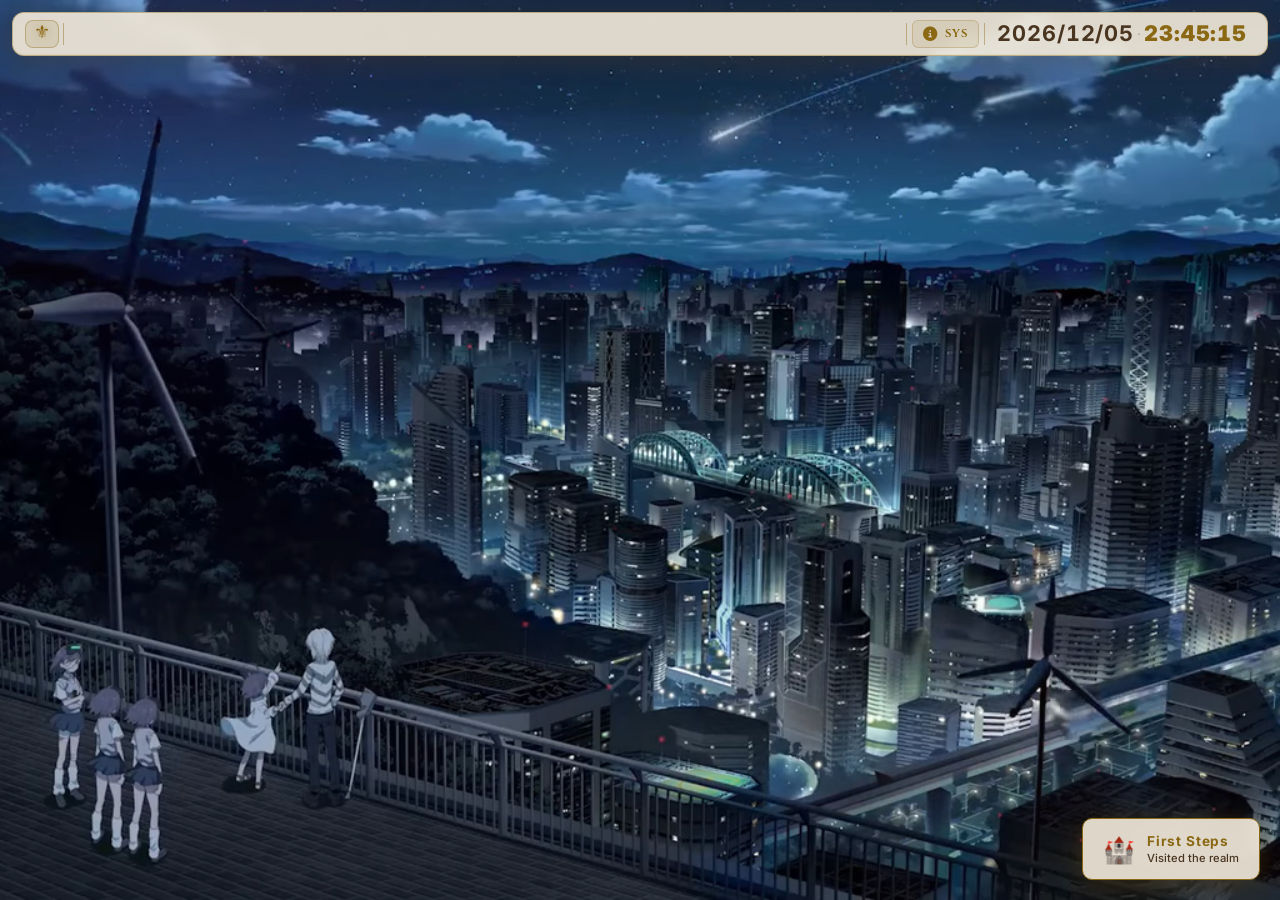
==== commit 98e8792c: "Sync aruta.sh: editable default backgrounds, hide hero/rings/intro by default Co-Authored-By: Claude" ====
--- a/index.html
+++ b/index.html
@@ -469,6 +469,7 @@
                                 <div class="settings-actions">
                                     <button class="settings-reset-btn" id="settings-bg-pick" data-i18n="settings_bg_pick">Add…</button>
                                     <button class="settings-reset-btn" id="settings-bg-clear" data-i18n="settings_bg_clear">Clear</button>
+                                    <button class="settings-reset-btn" id="settings-bg-defaults" data-i18n="settings_bg_defaults" hidden>Defaults</button>
                                     <span class="settings-status" id="settings-bg-status">Default</span>
                                     <input type="file" id="settings-bg-file" accept="image/*,video/*" multiple style="display:none;">
                                 </div>
@@ -590,6 +591,18 @@
                             <div class="settings-row">
                                 <div class="settings-label"><span class="settings-icon">🔮</span><div><strong data-i18n="settings_circles">Magic Circles</strong><br><small data-i18n="settings_circles_desc">Rotating ring animations</small></div></div>
                                 <button class="settings-toggle active" id="settings-circles"><span class="toggle-track"><span class="toggle-thumb"></span></span></button>
+                            </div>
+                            <div class="settings-row">
+                                <div class="settings-label"><span class="settings-icon">🧙</span><div><strong data-i18n="settings_hero">Portrait &amp; magic circle</strong><br><small data-i18n="settings_hero_desc">Center portrait, magic circle and name on the desktop</small></div></div>
+                                <button class="settings-toggle active" id="settings-hero"><span class="toggle-track"><span class="toggle-thumb"></span></span></button>
+                            </div>
+                            <div class="settings-row">
+                                <div class="settings-label"><span class="settings-icon">⭕</span><div><strong data-i18n="settings_bgrings">Background rings</strong><br><small data-i18n="settings_bgrings_desc">Faint rotating rings behind the desktop</small></div></div>
+                                <button class="settings-toggle active" id="settings-bgrings"><span class="toggle-track"><span class="toggle-thumb"></span></span></button>
+                            </div>
+                            <div class="settings-row">
+                                <div class="settings-label"><span class="settings-icon">🎬</span><div><strong data-i18n="settings_intro">Intro animation</strong><br><small data-i18n="settings_intro_desc">Summoning screen and flying title letters on page load</small></div></div>
+                                <button class="settings-toggle active" id="settings-intro"><span class="toggle-track"><span class="toggle-thumb"></span></span></button>
                             </div>
                             <div class="settings-row">
                                 <div class="settings-label"><span class="settings-icon">🔆</span><div><strong data-i18n="settings_glowpulse">Breathing glow</strong><br><small data-i18n="settings_glowpulse_desc">Animated pulse on portrait and magic circle (uses more GPU)</small></div></div>
--- a/Style/desktop.css
+++ b/Style/desktop.css
@@ -402,3 +402,10 @@
 body.hero-hidden .char-class {
     animation-play-state: paused;
 }
+
+/* § EFFECT TOGGLES (Settings → Performance)
+ * Off-classes set by applyPerfToggle(); SITE_CONFIG.effects picks the
+ * per-site default (e.g. arutosio.com ships with both hidden).
+ * ──────────────────────────────── */
+body.hide-hero #sec-home { display: none; }
+body.hide-bg-rings .magic-bg .bg-ring { display: none; }
--- a/Style/os.css
+++ b/Style/os.css
@@ -732,7 +732,8 @@
     display: flex; flex-direction: column; gap: 6px;
     break-inside: avoid;
 }
-.settings-bg-list[hidden] { display: none; }
+.settings-bg-list[hidden],
+.settings-actions [hidden] { display: none; }
 .settings-bg-item {
     display: flex; align-items: center; gap: 8px;
     font-size: var(--text-sm); color: var(--text);
@@ -740,6 +741,10 @@
 .settings-bg-item-name {
     flex: 1; min-width: 0;
     overflow: hidden; text-overflow: ellipsis; white-space: nowrap;
+}
+.settings-bg-item-tag {
+    font-size: var(--text-xs); color: var(--text-dim);
+    padding: 1px 6px; border: 1px solid var(--card-border); border-radius: var(--radius-sm);
 }
 .settings-bg-item .settings-select { padding: 4px 8px; font-size: var(--text-sm); }
 .settings-bg-interval {
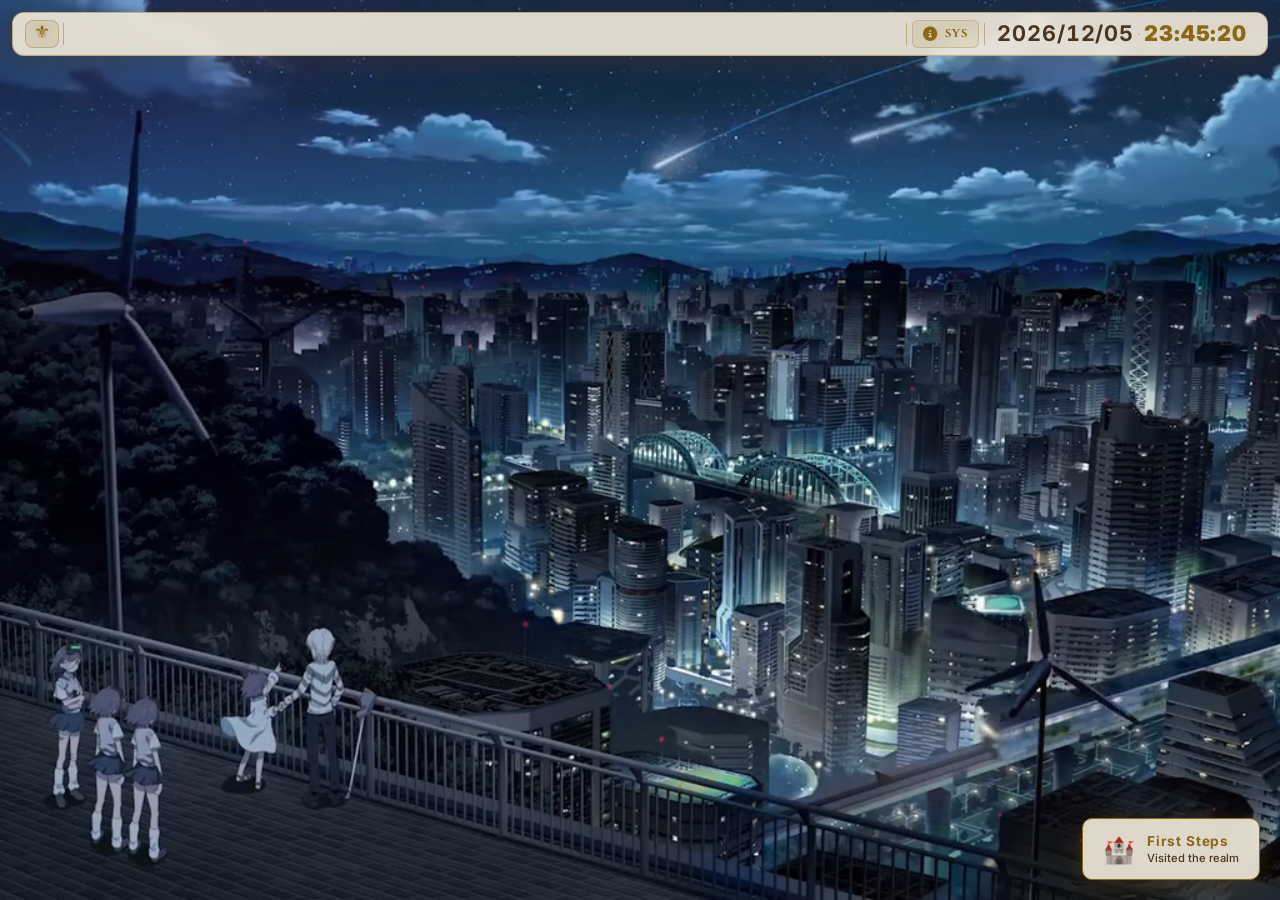
==== commit 30a26975: "Sync aruta.sh: wallpaper overlay Co-Authored-By: Claude Opus 5.5 <noreply@anthropic.com>" ====
--- a/index.html
+++ b/index.html
@@ -489,6 +489,17 @@
                                 </div>
                             </div>
                             <div class="settings-row">
+                                <div class="settings-label"><span class="settings-icon">🌗</span><div><strong data-i18n="settings_bgdim">Wallpaper overlay</strong><br><small data-i18n="settings_bgdim_desc">Veil over bright images or videos (color follows the accent by default)</small></div></div>
+                                <div class="settings-actions">
+                                    <div class="settings-range-wrap"><input type="range" id="settings-bgdim" class="settings-range" min="0" max="90" value="0" step="5"><span class="settings-range-value" id="bgdim-label">0%</span></div>
+                                    <button class="settings-reset-btn" id="settings-bgdim-color-clear" data-i18n="settings_name_clear">Reset</button>
+                                    <label class="settings-color-btn settings-color-custom" data-bgdim="custom" title="Custom" data-i18n-title="accent_custom">
+                                        <span class="custom-swatch">🎨</span>
+                                        <input type="color" id="settings-bgdim-color" value="#ffc857">
+                                    </label>
+                                </div>
+                            </div>
+                            <div class="settings-row">
                                 <div class="settings-label"><span class="settings-icon">🧙</span><div><strong data-i18n="settings_portrait">Portrait</strong><br><small data-i18n="settings_portrait_desc">Replace the hero portrait image</small></div></div>
                                 <div class="settings-actions">
                                     <button class="settings-reset-btn" id="settings-portrait-pick" data-i18n="settings_portrait_pick">Upload…</button>
--- a/Style/desktop.css
+++ b/Style/desktop.css
@@ -22,6 +22,14 @@
     transition: opacity 0.9s ease;
 }
 #user-bg-layer .user-bg-media.is-visible { opacity: 1; }
+/* Wallpaper overlay (Settings → Appearance): tints/dims only the wallpaper.
+ * --bg-dim is 0–0.9, colour defaults to the accent. */
+#user-bg-layer::after {
+    content: ''; position: absolute; inset: 0; z-index: 1;
+    background: var(--bg-dim-color, var(--gold));
+    opacity: var(--bg-dim, 0);
+    pointer-events: none;
+}
 
 /* § MAGIC BACKGROUND (GPU-only, no canvas)
  * Two radial gradient pseudo-elements that drift slowly
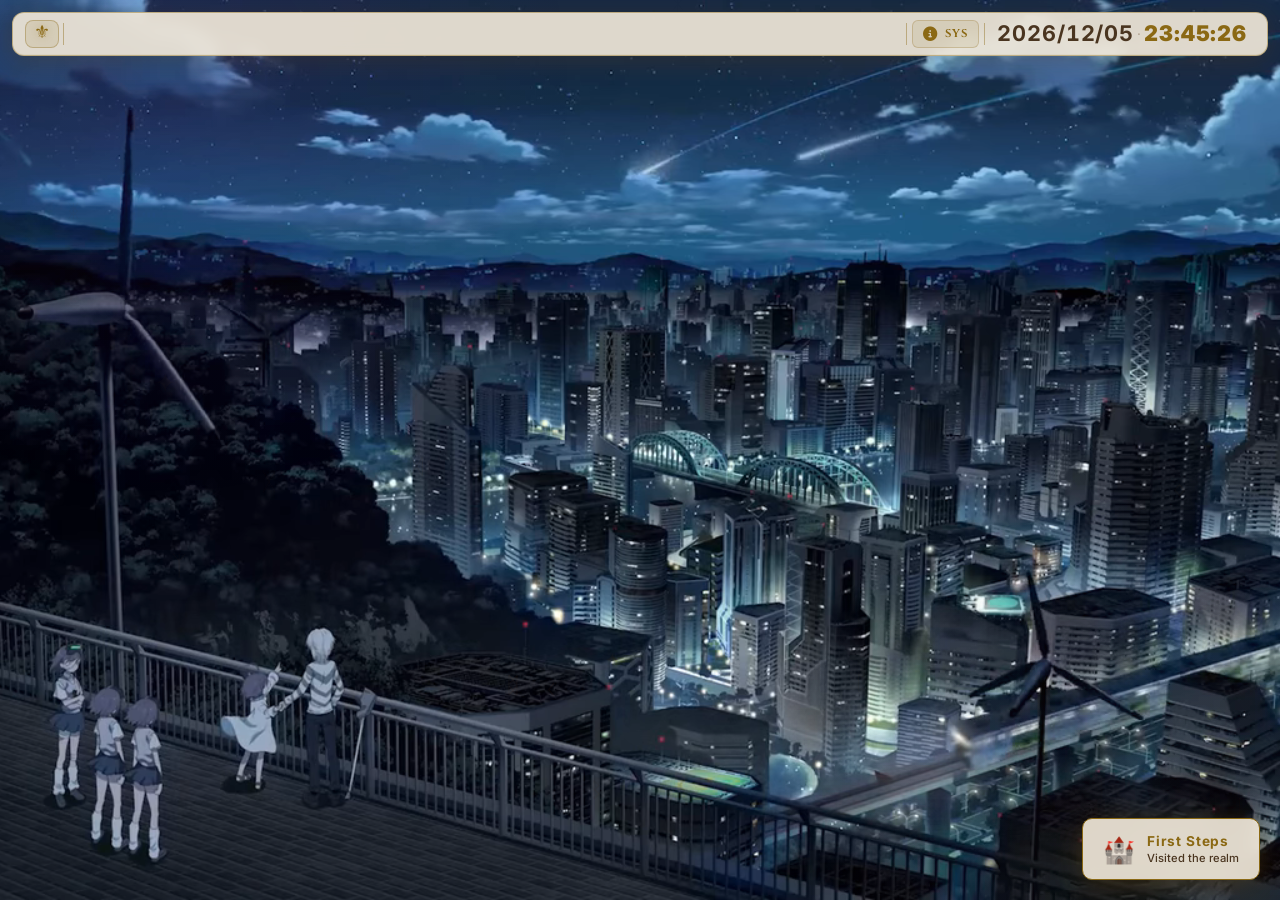
==== commit ee529094: "Add local machine mode: daemon, System app, persistent terminal - arutosiod serves the site, real fi" ====
--- a/index.html
+++ b/index.html
@@ -4,7 +4,7 @@
     <meta charset="UTF-8">
     <meta name="viewport" content="width=device-width, initial-scale=1.0">
     <title>Arutosio — Tome of the Wandering Mage</title>
-    <meta name="description" content="Stefano Aruta — Streamer, Programmer, Adventurer.">
+    <meta name="description" content="Arutosio — Streamer, Programmer, Adventurer.">
     <link rel="icon" href="Brand/ArutosioIcon.ico">
     <link rel="manifest" href="manifest.json">
     <meta name="apple-mobile-web-app-capable" content="yes">
@@ -16,13 +16,32 @@
         // from app.js at DOMContentLoaded leaves a visible flash on mobile
         // when the default (dark) theme renders before the override applies.
         (function() {
+            // One-time namespace move from before the rebrand. Done here,
+            // synchronously, so the first paint already reads the new keys.
             try {
-                var t = localStorage.getItem('aruta_theme');
+                var NEW = 'arutosio_';
+                var OLD = NEW.replace('osio', 'a');
+                for (var i = localStorage.length - 1; i >= 0; i--) {
+                    var k = localStorage.key(i);
+                    if (!k || k.indexOf(OLD) !== 0) continue;
+                    var nk = NEW + k.slice(OLD.length);
+                    if (localStorage.getItem(nk) == null) localStorage.setItem(nk, localStorage.getItem(k));
+                    localStorage.removeItem(k);
+                }
+                var oldSummoned = OLD + 'summoned';
+                var newSummoned = NEW + 'summoned';
+                if (sessionStorage.getItem(newSummoned) == null && sessionStorage.getItem(oldSummoned) != null) {
+                    sessionStorage.setItem(newSummoned, sessionStorage.getItem(oldSummoned));
+                }
+                sessionStorage.removeItem(oldSummoned);
+            } catch (e) {}
+            try {
+                var t = localStorage.getItem('arutosio_theme');
                 if (!t) t = matchMedia('(prefers-color-scheme: light)').matches ? 'light' : 'dark';
                 document.documentElement.setAttribute('data-theme', t);
-                var fs = localStorage.getItem('aruta_fontsize');
+                var fs = localStorage.getItem('arutosio_fontsize');
                 if (fs) document.documentElement.style.fontSize = fs + '%';
-                var f = localStorage.getItem('aruta_font');
+                var f = localStorage.getItem('arutosio_font');
                 var FONTS = {
                     medieval: ["'IM Fell English', Georgia, serif", "'IM Fell English', Georgia, serif"],
                     modern:   ["-apple-system, BlinkMacSystemFont, 'Segoe UI', system-ui, sans-serif", "-apple-system, BlinkMacSystemFont, 'Segoe UI', system-ui, sans-serif"],
@@ -46,19 +65,32 @@
     <meta property="og:image:height" content="1558">
     <meta property="og:image:type"   content="image/png">
     <link rel="canonical"           href="https://arutosio.com">
-    <meta name="keywords"           content="Aruta, streamer, programmer, Twitch, Kick, YouTube, gaming, anime, Ultima Online, Minecraft">
+    <meta name="keywords"           content="Arutosio, streamer, programmer, Twitch, Kick, YouTube, gaming, anime, Ultima Online, Minecraft">
     <meta name="twitter:card"       content="summary_large_image">
-    <meta name="twitter:site"       content="@arutash">
+    <meta name="twitter:site"       content="@arutosio">
     <meta name="twitter:title"      content="Arutosio — The Wandering Mage">
     <meta name="twitter:image"      content="https://arutosio.com/Images/aru2_meta.png">
     <meta name="twitter:description" content="Streamer · Programmer · Adventurer. Watch live on Twitch, Kick & YouTube.">
     <meta name="robots" content="index, follow">
-    <meta name="author" content="Stefano Aruta">
+    <meta name="author" content="Arutosio">
     <link rel="preconnect" href="https://fonts.googleapis.com">
     <link rel="preconnect" href="https://fonts.gstatic.com" crossorigin>
     <link href="https://fonts.googleapis.com/css2?family=IM+Fell+English:ital@0;1&family=Inter:wght@400;600;700;900&family=Cinzel:wght@500;700;900&display=swap" rel="stylesheet">
     <link rel="stylesheet" href="https://cdnjs.cloudflare.com/ajax/libs/font-awesome/6.7.2/css/all.min.css">
     <link rel="preload" as="image" href="./Images/aru_portrait.webp" fetchpriority="high">
+    <!-- Wallpaper gate, before first paint: the stock gradient is the fallback,
+         not a loading screen. appearance.js flips this to "ready" on the first
+         frame, or drops it when nothing can be shown (so the fallback returns).
+         shortcut: LS key duplicated from appearance.js LS_META; keep in sync. -->
+    <script>
+        (function () {
+            try {
+                var meta = JSON.parse(localStorage.getItem('arutosio_appearance_meta') || '{}');
+                if (!Array.isArray(meta.backgrounds) || meta.backgrounds.length)
+                    document.documentElement.dataset.wallpaper = 'loading';
+            } catch (_) {}
+        })();
+    </script>
     <!-- Stylesheets loaded explicitly so the preload scanner can fetch all 6 in
          parallel. A single main.css with @import would serialize discovery and
          cause a visible FOUC on slower (mobile) connections. -->
@@ -68,6 +100,7 @@
     <link rel="stylesheet" href="Style/sections.css">
     <link rel="stylesheet" href="Style/responsive.css">
     <link rel="stylesheet" href="Style/terminal.css">
+    <link rel="stylesheet" href="Style/system.css">
     <link rel="stylesheet" href="Style/widgets.css">
     <!-- VanillaTilt removed — replaced with pure CSS/JS tilt -->
 </head>
@@ -175,16 +208,21 @@
                     <span class="start-subtitle" data-i18n="start_subtitle">Tome of the Wandering Mage</span>
                 </div>
             </div>
+            <div class="start-search-wrap">
+                <input class="start-search" id="start-search" type="search" autocomplete="off" spellcheck="false"
+                       placeholder="Search apps…" data-i18n-placeholder="start_search" data-i18n-aria="start_search" aria-label="Search apps">
+            </div>
             <!-- Items rendered dynamically by registry.js:renderStartMenuItems
                  so that built-ins + installed packages can be grouped by
                  category (info/games/tools/creativity/other/system). -->
             <div class="start-items" id="start-items"></div>
+            <div class="start-empty" id="start-empty" hidden data-i18n="start_no_results">No results</div>
             <div class="start-divider"></div>
             <div class="start-actions">
                 <button class="start-action" id="start-share">📤 <span data-i18n="start_share">Share</span></button>
             </div>
             <div class="start-footer">
-                <span>© 2025 Stefano Aruta</span>
+                <span>© 2025 Arutosio</span>
             </div>
         </div>
     </header>
@@ -470,32 +508,32 @@
                                     <button class="settings-reset-btn" id="settings-bg-pick" data-i18n="settings_bg_pick">Add…</button>
                                     <button class="settings-reset-btn" id="settings-bg-clear" data-i18n="settings_bg_clear">Clear</button>
                                     <button class="settings-reset-btn" id="settings-bg-defaults" data-i18n="settings_bg_defaults" hidden>Defaults</button>
-                                    <span class="settings-status" id="settings-bg-status">Default</span>
+                                    <span class="settings-status" id="settings-bg-status" aria-live="polite">Default</span>
                                     <input type="file" id="settings-bg-file" accept="image/*,video/*" multiple style="display:none;">
                                 </div>
                             </div>
                             <ul class="settings-bg-list" id="settings-bg-list" hidden></ul>
                             <div class="settings-row">
-                                <div class="settings-label"><span class="settings-icon">🔁</span><div><strong data-i18n="settings_bg_rotation">Background rotation</strong><br><small data-i18n="settings_bg_rotation_desc">Cycle every few minutes or follow the time of day</small></div></div>
+                                <div class="settings-label"><span class="settings-icon">🔁</span><div><strong id="settings-bg-rotation-label" data-i18n="settings_bg_rotation">Background rotation</strong><br><small data-i18n="settings_bg_rotation_desc">Cycle every few minutes or follow the time of day</small></div></div>
                                 <div class="settings-actions">
-                                    <select id="settings-bg-mode" class="settings-select">
+                                    <select id="settings-bg-mode" class="settings-select" aria-labelledby="settings-bg-rotation-label">
                                         <option value="interval" data-i18n="settings_bg_mode_interval">Interval</option>
                                         <option value="time" data-i18n="settings_bg_mode_time">Time of day</option>
                                     </select>
                                     <label class="settings-bg-interval">
-                                        <input type="number" id="settings-bg-interval" class="settings-input" min="1" max="1440" step="1" value="10">
-                                        <span data-i18n="settings_bg_minutes">min</span>
+                                        <input type="number" id="settings-bg-interval" class="settings-input" min="1" max="1440" step="1" value="10" aria-labelledby="settings-bg-rotation-label settings-bg-minutes-label">
+                                        <span id="settings-bg-minutes-label" data-i18n="settings_bg_minutes">min</span>
                                     </label>
                                 </div>
                             </div>
                             <div class="settings-row">
-                                <div class="settings-label"><span class="settings-icon">🌗</span><div><strong data-i18n="settings_bgdim">Wallpaper overlay</strong><br><small data-i18n="settings_bgdim_desc">Veil over bright images or videos (color follows the accent by default)</small></div></div>
+                                <div class="settings-label"><span class="settings-icon">🌗</span><div><strong id="settings-bgdim-title" data-i18n="settings_bgdim">Wallpaper overlay</strong><br><small data-i18n="settings_bgdim_desc">Veil over bright images or videos (color follows the accent by default)</small></div></div>
                                 <div class="settings-actions">
-                                    <div class="settings-range-wrap"><input type="range" id="settings-bgdim" class="settings-range" min="0" max="90" value="0" step="5"><span class="settings-range-value" id="bgdim-label">0%</span></div>
-                                    <button class="settings-reset-btn" id="settings-bgdim-color-clear" data-i18n="settings_name_clear">Reset</button>
+                                    <div class="settings-range-wrap"><input type="range" id="settings-bgdim" class="settings-range" min="0" max="90" value="0" step="5" aria-labelledby="settings-bgdim-title"><span class="settings-range-value" id="bgdim-label">0%</span></div>
+                                    <button class="settings-reset-btn" id="settings-bgdim-color-clear" data-i18n="settings_name_clear" aria-describedby="settings-bgdim-title">Reset</button>
                                     <label class="settings-color-btn settings-color-custom" data-bgdim="custom" title="Custom" data-i18n-title="accent_custom">
                                         <span class="custom-swatch">🎨</span>
-                                        <input type="color" id="settings-bgdim-color" value="#ffc857">
+                                        <input type="color" id="settings-bgdim-color" value="#ffc857" aria-label="Overlay color" data-i18n-aria="settings_bgdim_color">
                                     </label>
                                 </div>
                             </div>
@@ -504,7 +542,7 @@
                                 <div class="settings-actions">
                                     <button class="settings-reset-btn" id="settings-portrait-pick" data-i18n="settings_portrait_pick">Upload…</button>
                                     <button class="settings-reset-btn" id="settings-portrait-clear" data-i18n="settings_portrait_clear">Reset</button>
-                                    <span class="settings-status" id="settings-portrait-status" data-i18n="settings_status_default">Default</span>
+                                    <span class="settings-status" id="settings-portrait-status" aria-live="polite">Default</span>
                                     <input type="file" id="settings-portrait-file" accept="image/*" style="display:none;">
                                 </div>
                             </div>
@@ -727,12 +765,24 @@
                             <h2 class="settings-page-title" data-i18n="settings_about">About</h2>
                             <div class="settings-about">
                                 <span class="settings-about-logo">⚜</span>
-                                <div><strong>Arutosio</strong> v1.0<br><small>© 2025 Stefano Aruta</small></div>
+                                <div><strong>Arutosio</strong> v1.0<br><small>© 2025 Arutosio</small></div>
                             </div>
                         </div>
                     </div>
                 </div>
             </div>
+        </div>
+        <!-- ── System Window ── -->
+        <div class="os-window" id="win-system" data-window="system" style="display:none;">
+            <div class="win-titlebar">
+                <span class="win-title">🖥️ <span data-i18n="sec_system">System</span></span>
+                <div class="win-controls">
+                    <button class="win-btn win-minimize" title="Minimize" data-i18n-title="win_minimize">▬</button>
+                    <button class="win-btn win-maximize" title="Maximize" data-i18n-title="win_maximize">☐</button>
+                    <button class="win-btn win-close" title="Close" data-i18n-title="win_close">✕</button>
+                </div>
+            </div>
+            <div class="win-content system-content"></div>
         </div>
         <!-- ── Terminal Window ── -->
         <div class="os-window" id="win-terminal" data-window="terminal" style="display:none;">
@@ -757,6 +807,8 @@
 <script src="JavaScript/zip.js"></script>
 <script src="JavaScript/db.js"></script>
 <script src="JavaScript/storage.js"></script>
+<script src="JavaScript/migration.js"></script>
+<script src="JavaScript/local.js"></script>
 <script src="JavaScript/repos.js"></script>
 <script src="JavaScript/profile.js"></script>
 <script src="JavaScript/appearance.js"></script>
@@ -777,6 +829,8 @@
 <script src="JavaScript/installer.js"></script>
 <script src="JavaScript/defaults.js"></script>
 <script src="JavaScript/terminal.js"></script>
+<script src="JavaScript/system.js"></script>
+<script src="JavaScript/session.js"></script>
 <script src="JavaScript/app.js"></script>
 </body>
 </html>
--- a/Style/desktop.css
+++ b/Style/desktop.css
@@ -30,6 +30,14 @@
     opacity: var(--bg-dim, 0);
     pointer-events: none;
 }
+/* Wallpaper gate (set on <html> by the head script + appearance.js).
+   "loading": a wallpaper is configured but not on screen yet — drop the stock
+   gradient and its ambient layers instead of showing them for the whole fetch.
+   "ready": media is visible; the gradient stays off (the video covers it) and
+   the ambience comes back on top, as usual. */
+:root[data-wallpaper] body { background-image: none; }
+:root[data-wallpaper="loading"] .magic-bg,
+:root[data-wallpaper="loading"] .ambient-fog { display: none; }
 
 /* § MAGIC BACKGROUND (GPU-only, no canvas)
  * Two radial gradient pseudo-elements that drift slowly
--- a/Style/os.css
+++ b/Style/os.css
@@ -292,6 +292,28 @@
     font-size: var(--text-xs); color: var(--text-faint);
     letter-spacing: 0.08em;
 }
+.start-search-wrap {
+    padding: 10px 16px 4px;
+}
+.start-search {
+    width: 100%; box-sizing: border-box;
+    padding: 8px 10px;
+    border-radius: 8px;
+    border: 1px solid var(--card-border);
+    background: var(--ink-30);
+    color: var(--text);
+    font: inherit;
+    font-size: var(--text-sm);
+    outline: none;
+}
+.start-search:focus { border-color: var(--gold-40, rgba(255, 200, 87, 0.45)); }
+.start-empty {
+    padding: 12px 20px;
+    text-align: center;
+    font-size: var(--text-sm);
+    color: var(--text-faint);
+}
+#start-items [hidden], .start-cat-sep[hidden] { display: none !important; }
 .start-items, .start-actions {
     display: flex; flex-direction: column;
     padding: 6px 0;
--- a/Style/terminal.css
+++ b/Style/terminal.css
@@ -301,3 +301,68 @@
     .perm-state { grid-column: 2; }
     .perm-toggle { grid-column: 1 / -1; justify-self: end; }
 }
+
+/* ── Machine terminal (xterm.js) ─────────────────────────── */
+.term-shell {
+    display: flex;
+    flex-direction: column;
+    height: 100%;
+    min-height: 0;
+}
+.term-modebar {
+    display: flex;
+    align-items: center;
+    gap: 8px;
+    padding: 6px 10px;
+    border-bottom: 1px solid var(--gold-18);
+    background: rgba(8, 6, 18, 0.65);
+    font-size: 12px;
+    color: rgba(232, 232, 240, 0.7);
+}
+.term-modebar[hidden] { display: none; }
+.term-mode-label { font-weight: 600; }
+.term-mode-select {
+    background: #171329;
+    color: #e8e6f0;
+    border: 1px solid #3a3358;
+    border-radius: 7px;
+    padding: 4px 8px;
+    font: inherit;
+}
+.term-mode-status {
+    margin-left: auto;
+    font-family: 'Courier New', monospace;
+    color: rgba(232, 232, 240, 0.55);
+}
+.term-mode-btn {
+    background: #ffc857;
+    color: #1a1320;
+    border: 0;
+    border-radius: 7px;
+    padding: 4px 9px;
+    font: inherit;
+    font-weight: 700;
+    cursor: pointer;
+}
+.term-panel {
+    flex: 1 1 auto;
+    min-height: 0;
+    display: flex;
+}
+.term-panel[hidden] { display: none; }
+.term-virtual { flex-direction: column; }
+.term-machine {
+    padding: 6px 8px;
+    background: #0c0a1a;
+}
+.term-machine .xterm { height: 100%; }
+.term-machine .xterm-viewport { scrollbar-width: thin; }
+[data-theme="light"] .term-modebar {
+    background: rgba(255, 248, 235, 0.8);
+    color: #2a1a08;
+}
+[data-theme="light"] .term-mode-select {
+    background: #fff8eb;
+    color: #2a1a08;
+    border-color: #d8c7a8;
+}
--- a/Style/system.css
+++ b/Style/system.css
@@ -0,0 +1,199 @@
+/* ╔══════════════════════════════════════════════════════════╗
+ * ║  SYSTEM — This-machine overview, processes, services       ║
+ * ╚══════════════════════════════════════════════════════════╝ */
+
+#win-system {
+    width: min(980px, calc(100vw - 80px));
+    height: min(680px, calc(100dvh - 120px));
+}
+#win-system.win-maximized { height: auto; }
+#win-system .win-content {
+    padding: 0;
+    flex: 1 1 auto;
+    min-height: 0;
+    overflow: hidden;
+    background: rgba(8, 6, 18, 0.92);
+    display: flex;
+}
+
+.system-content { display: flex; min-height: 0; }
+.sys-shell {
+    display: flex;
+    flex-direction: column;
+    width: 100%;
+    min-height: 0;
+}
+.sys-tabs {
+    display: flex;
+    align-items: center;
+    gap: 4px;
+    padding: 7px 10px;
+    border-bottom: 1px solid var(--gold-18, rgba(255, 200, 87, 0.18));
+    background: rgba(8, 6, 18, 0.55);
+    flex-wrap: wrap;
+}
+.sys-tab {
+    border: 0;
+    background: transparent;
+    color: var(--text-dim, rgba(232, 232, 240, 0.65));
+    padding: 6px 10px;
+    border-radius: 7px;
+    font: inherit;
+    font-size: 12px;
+    cursor: pointer;
+}
+.sys-tab:hover { background: rgba(255, 200, 87, 0.08); color: var(--gold-light, #ffe4a0); }
+.sys-tab.active { background: rgba(255, 200, 87, 0.16); color: var(--gold, #ffc857); }
+.sys-refresh {
+    margin-left: auto;
+    border: 0;
+    background: transparent;
+    color: var(--gold, #ffc857);
+    font-size: 16px;
+    cursor: pointer;
+    padding: 4px 8px;
+    border-radius: 6px;
+}
+.sys-refresh:hover { background: rgba(255, 200, 87, 0.1); }
+.sys-body {
+    flex: 1 1 auto;
+    min-height: 0;
+    overflow: auto;
+    padding: 14px;
+}
+.sys-pane[hidden] { display: none; }
+.sys-grid {
+    display: grid;
+    grid-template-columns: repeat(auto-fill, minmax(210px, 1fr));
+    gap: 10px;
+    margin-bottom: 14px;
+}
+.sys-card {
+    background: rgba(255, 255, 255, 0.035);
+    border: 1px solid var(--gold-18, rgba(255, 200, 87, 0.18));
+    border-radius: 10px;
+    padding: 10px 12px;
+    min-width: 0;
+}
+.sys-card > span {
+    display: block;
+    font-size: 10px;
+    letter-spacing: 0.08em;
+    text-transform: uppercase;
+    color: rgba(232, 232, 240, 0.5);
+    margin-bottom: 3px;
+}
+.sys-card > strong {
+    display: block;
+    font-size: 15px;
+    color: var(--gold-light, #ffe4a0);
+    font-weight: 700;
+    overflow: hidden;
+    text-overflow: ellipsis;
+    white-space: nowrap;
+}
+.sys-card > small {
+    display: block;
+    font-size: 11px;
+    color: rgba(232, 232, 240, 0.55);
+    margin-top: 4px;
+    overflow: hidden;
+    text-overflow: ellipsis;
+    white-space: nowrap;
+}
+.sys-bar {
+    height: 6px;
+    background: rgba(255, 255, 255, 0.08);
+    border-radius: 99px;
+    margin-top: 8px;
+    overflow: hidden;
+}
+.sys-bar > span {
+    display: block;
+    height: 100%;
+    background: linear-gradient(90deg, var(--gold, #ffc857), var(--purple, #a78bfa));
+    border-radius: 99px;
+}
+.sys-paths {
+    display: grid;
+    gap: 6px;
+    font-size: 11px;
+    color: rgba(232, 232, 240, 0.65);
+    margin-bottom: 12px;
+}
+.sys-paths strong { color: var(--gold, #ffc857); margin-right: 8px; }
+.sys-paths code {
+    font-family: 'Courier New', monospace;
+    word-break: break-all;
+    color: var(--purple, #a78bfa);
+}
+.sys-table {
+    width: 100%;
+    border-collapse: collapse;
+    font-size: 12px;
+    min-width: 620px;
+}
+.sys-table th, .sys-table td {
+    text-align: left;
+    padding: 6px 8px;
+    border-bottom: 1px solid rgba(255, 255, 255, 0.07);
+    vertical-align: middle;
+}
+.sys-table th {
+    font-size: 10px;
+    letter-spacing: 0.06em;
+    text-transform: uppercase;
+    color: rgba(232, 232, 240, 0.45);
+    position: sticky;
+    top: 0;
+    background: rgba(8, 6, 18, 0.95);
+}
+.sys-table code { color: var(--purple, #a78bfa); font-family: 'Courier New', monospace; }
+.sys-command {
+    max-width: 420px;
+    overflow: hidden;
+    text-overflow: ellipsis;
+    white-space: nowrap;
+    color: rgba(232, 232, 240, 0.8);
+}
+.sys-actions { display: flex; gap: 4px; flex-wrap: wrap; }
+.sys-btn {
+    border: 1px solid var(--gold-18, rgba(255, 200, 87, 0.25));
+    background: rgba(255, 200, 87, 0.06);
+    color: var(--gold-light, #ffe4a0);
+    border-radius: 6px;
+    padding: 3px 7px;
+    font: inherit;
+    font-size: 11px;
+    cursor: pointer;
+}
+.sys-btn:hover { background: rgba(255, 200, 87, 0.15); }
+.sys-btn:disabled { opacity: 0.4; cursor: default; }
+.sys-danger {
+    color: #fb7185;
+    border-color: rgba(251, 113, 133, 0.35);
+    background: rgba(251, 113, 133, 0.06);
+}
+.sys-danger:hover { background: rgba(251, 113, 133, 0.15); }
+.sys-notice {
+    padding: 24px;
+    text-align: center;
+    color: rgba(232, 232, 240, 0.6);
+    font-size: 13px;
+    line-height: 1.6;
+}
+.sys-hint { font-size: 11px; color: rgba(232, 232, 240, 0.45); margin-top: 8px; }
+
+[data-theme="light"] #win-system .win-content { background: #fff8eb; }
+[data-theme="light"] .sys-tabs { background: rgba(255, 248, 235, 0.9); }
+[data-theme="light"] .sys-card { background: rgba(42, 26, 8, 0.04); }
+[data-theme="light"] .sys-card > strong { color: #2a1a08; }
+[data-theme="light"] .sys-table th { background: #fff8eb; }
+[data-theme="light"] .sys-command { color: #2a1a08; }
+
+@media (max-width: 700px) {
+    #win-system { width: calc(100vw - 16px); height: calc(100dvh - 90px); }
+    .sys-body { padding: 8px; }
+    .sys-grid { grid-template-columns: 1fr; }
+    .sys-table { min-width: 560px; }
+}
